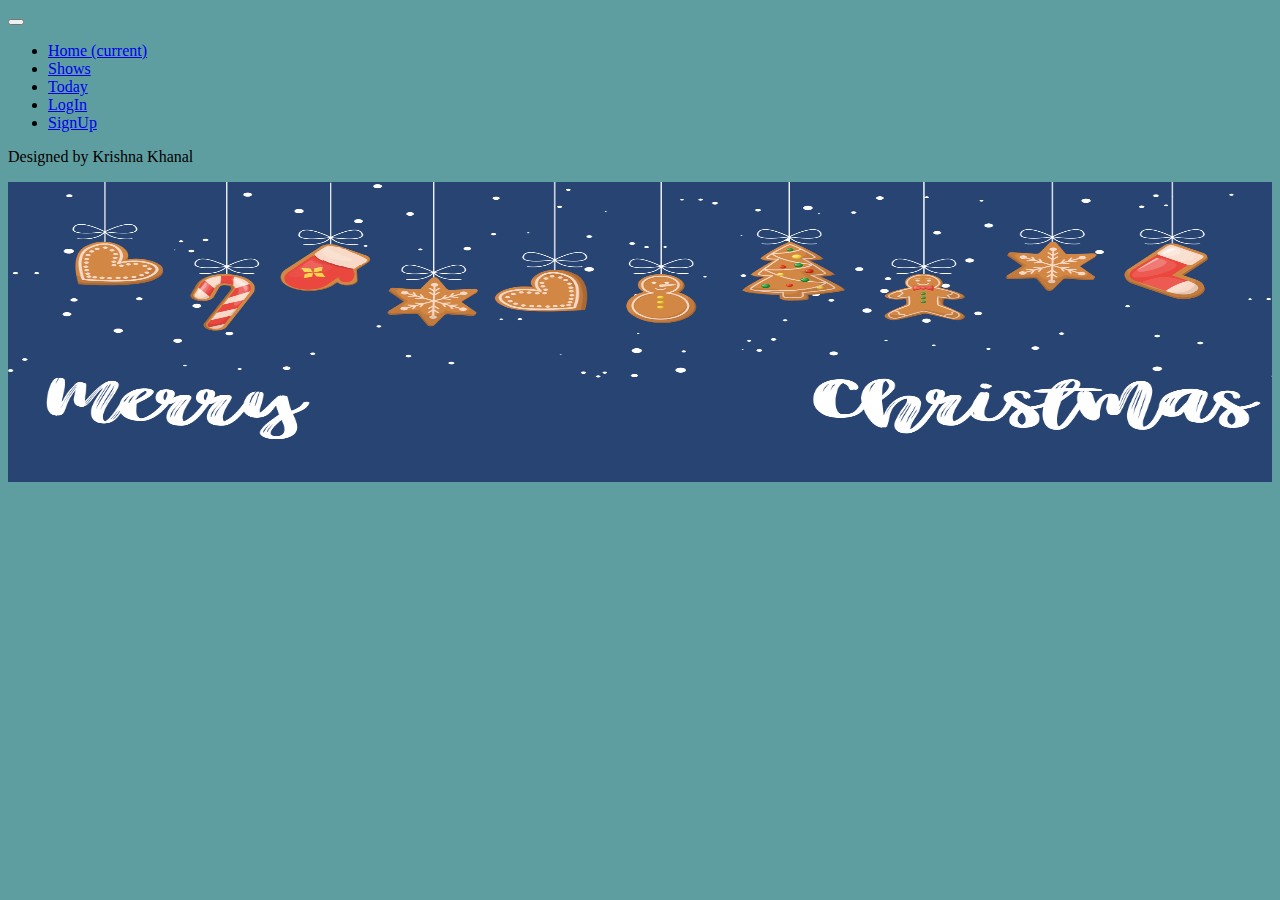
==== pages/home/home.html @ 5b1a835c "first commit" ====
<!DOCTYPE html>
<html lang="en">
	<head>
		<meta charset="UTF-8" />
		<meta http-equiv="X-UA-Compatible" content="IE=edge" />
		<meta name="viewport" content="width=device-width, initial-scale=1.0" />
		<script
			src="https://cdn.jsdelivr.net/npm/bootstrap@5.1.3/dist/js/bootstrap.bundle.min.js"
			integrity="sha384-ka7Sk0Gln4gmtz2MlQnikT1wXgYsOg+OMhuP+IlRH9sENBO0LRn5q+8nbTov4+1p"
			crossorigin="anonymous"
		></script>
		<link
			href="https://cdn.jsdelivr.net/npm/bootstrap@5.1.3/dist/css/bootstrap.min.css"
			rel="stylesheet"
			integrity="sha384-1BmE4kWBq78iYhFldvKuhfTAU6auU8tT94WrHftjDbrCEXSU1oBoqyl2QvZ6jIW3"
			crossorigin="anonymous"
		/>
		<link rel="stylesheet" href="home.css" />
		<title>Home page</title>
	</head>
	<body>
		<div>
			<nav class="navbar navbar-expand-lg navbar-light bg-light">
				<button
					class="navbar-toggler"
					type="button"
					data-toggle="collapse"
					data-target="#navbarNav"
					aria-controls="navbarNav"
					aria-expanded="false"
					aria-label="Toggle navigation"
				>
					<span class="navbar-toggler-icon"></span>
				</button>
				<div class="collapse navbar-collapse" id="navbarNav">
					<ul class="navbar-nav">
						<li class="nav-item active">
							<a class="nav-link" href="#"
								>Home <span class="sr-only">(current)</span></a
							>
						</li>
						<li class="nav-item">
							<a class="nav-link" href="#">Shows</a>
						</li>
						<li class="nav-item">
							<a class="nav-link" href="#">Today</a>
						</li>
						<li class="nav-item">
							<a class="nav-link" href="#">LogIn</a>
						</li>
						<li class="nav-item">
							<a class="nav-link" href="#">SignUp</a>
						</li>
					</ul>
				</div>
			</nav>
		</div>
		<div class=".header-logo-desc">
			<p>Designed by Krishna Khanal</p>
		</div>
		<div id="slider">
			<figure>
				<img src="/picture/merry.png" alt="movie1" srcset="" />
				<img src="/picture/merry.png" alt="movie3" srcset="" />
				<img src="/picture/kodak.png" alt="movie5" srcset="" />
			</figure>
		</div>
	</body>
</html>
---- pages/home/home.css ----
body {
	background-color: cadetblue;
}

img {
	height: 300px;
	width: 100%;
}
.mainDiv {
	width: 100%;
}
#slider {
	overflow: hidden;
	background-image: url("/picture/merry.png");
}
#slider figure {
	position: relative;
	width: 500%;
	margin: 0;
	left: 0;
	animation: 25s slider infinite;
}
#slider figure img {
	width: 20%;
	float: left;
}
@keyframes slider {
	0% {
		left: 0;
	}
	20% {
		left: 0;
	}
	25% {
		left: -100%;
	}
	45% {
		left: -100%;
	}
	50% {
		left: -200%;
	}
	70% {
		left: -200%;
	}
	75% {
		left: -300%;
	}
	95% {
		left: -300%;
	}
	100% {
		left: -300%;
	}
}
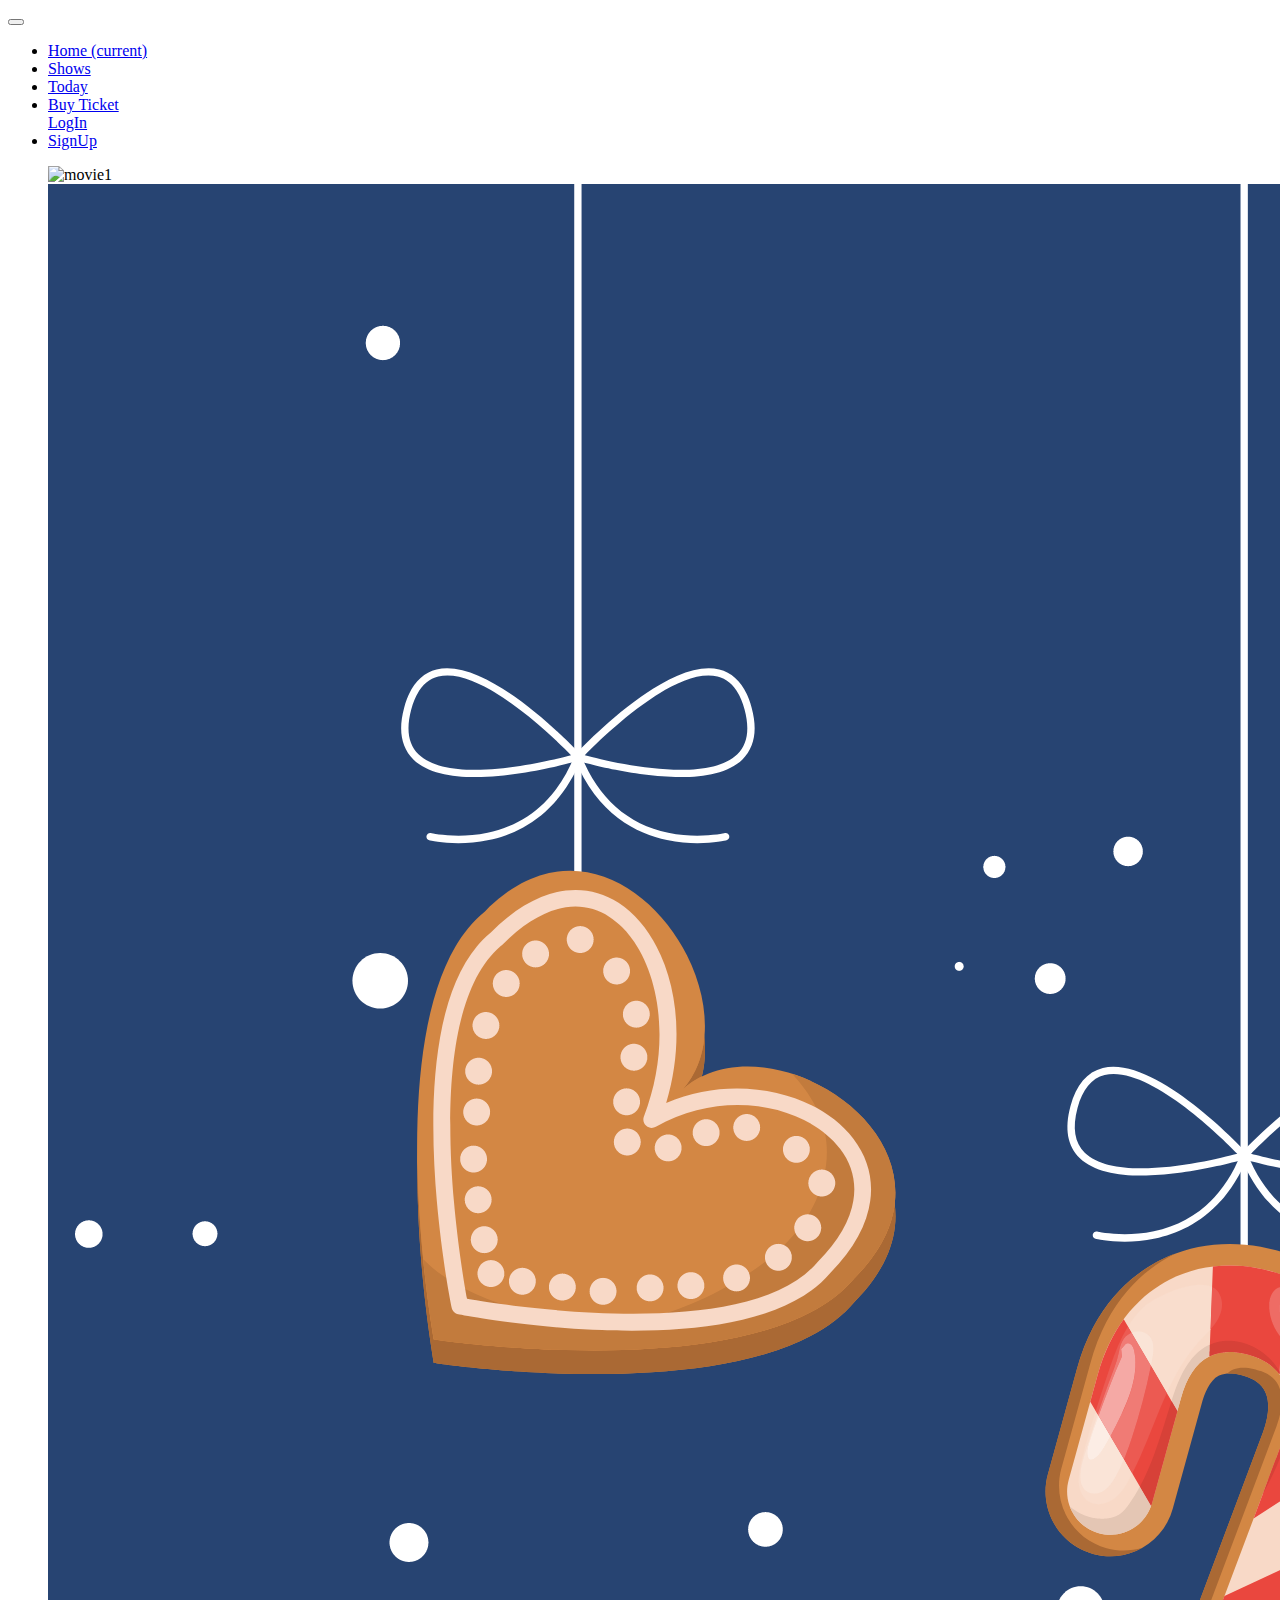
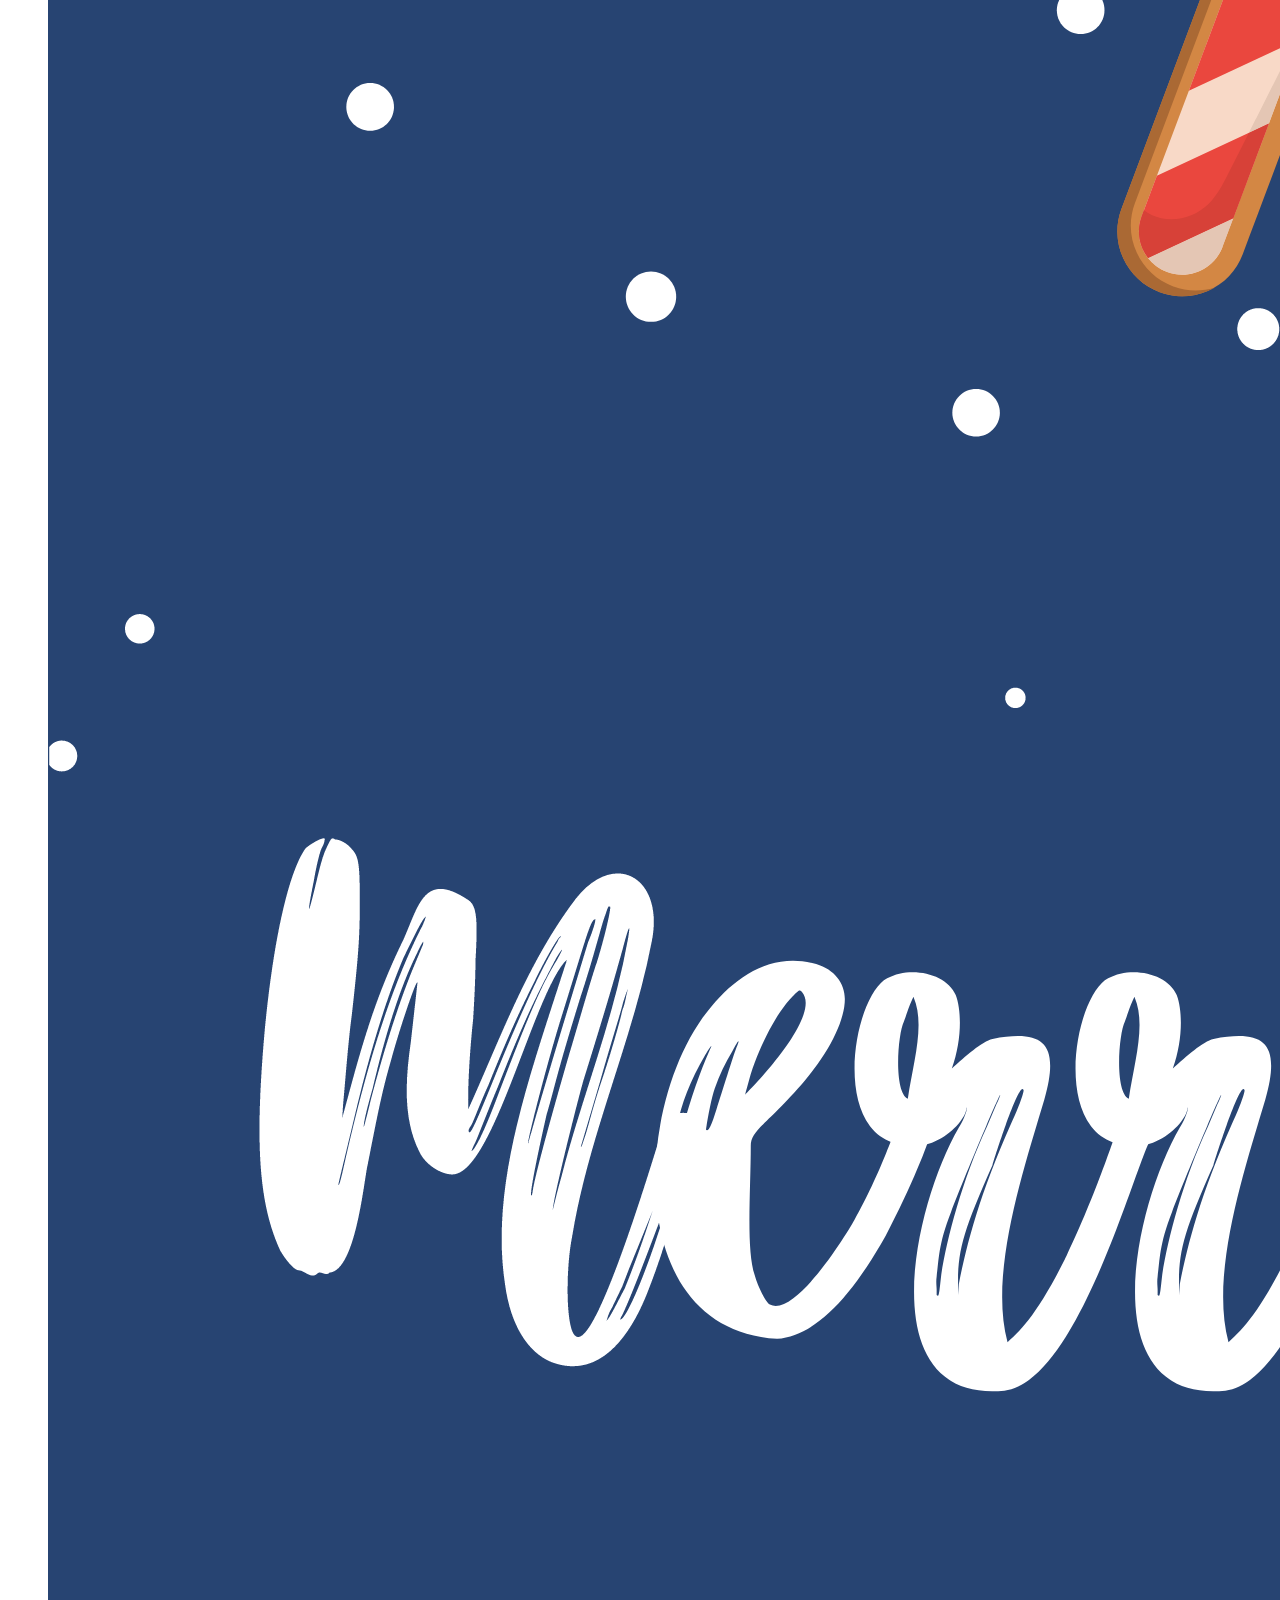
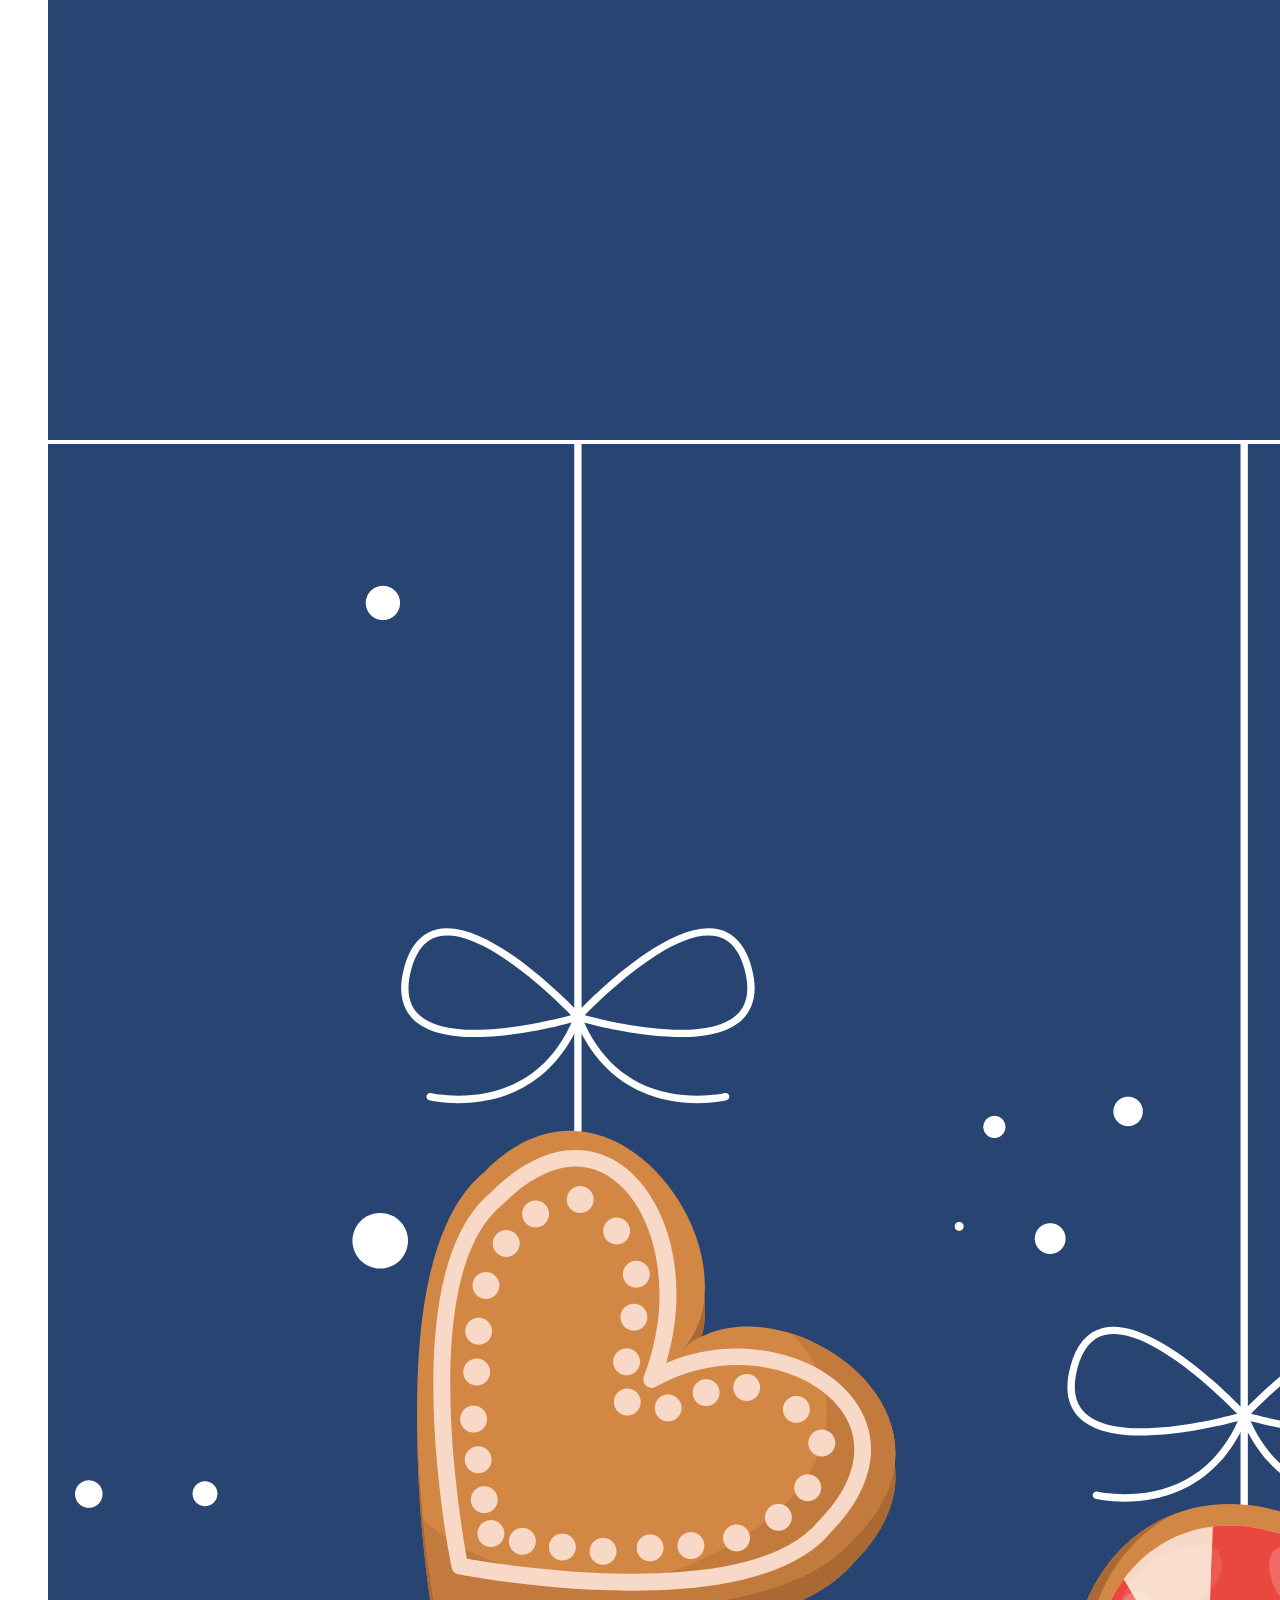
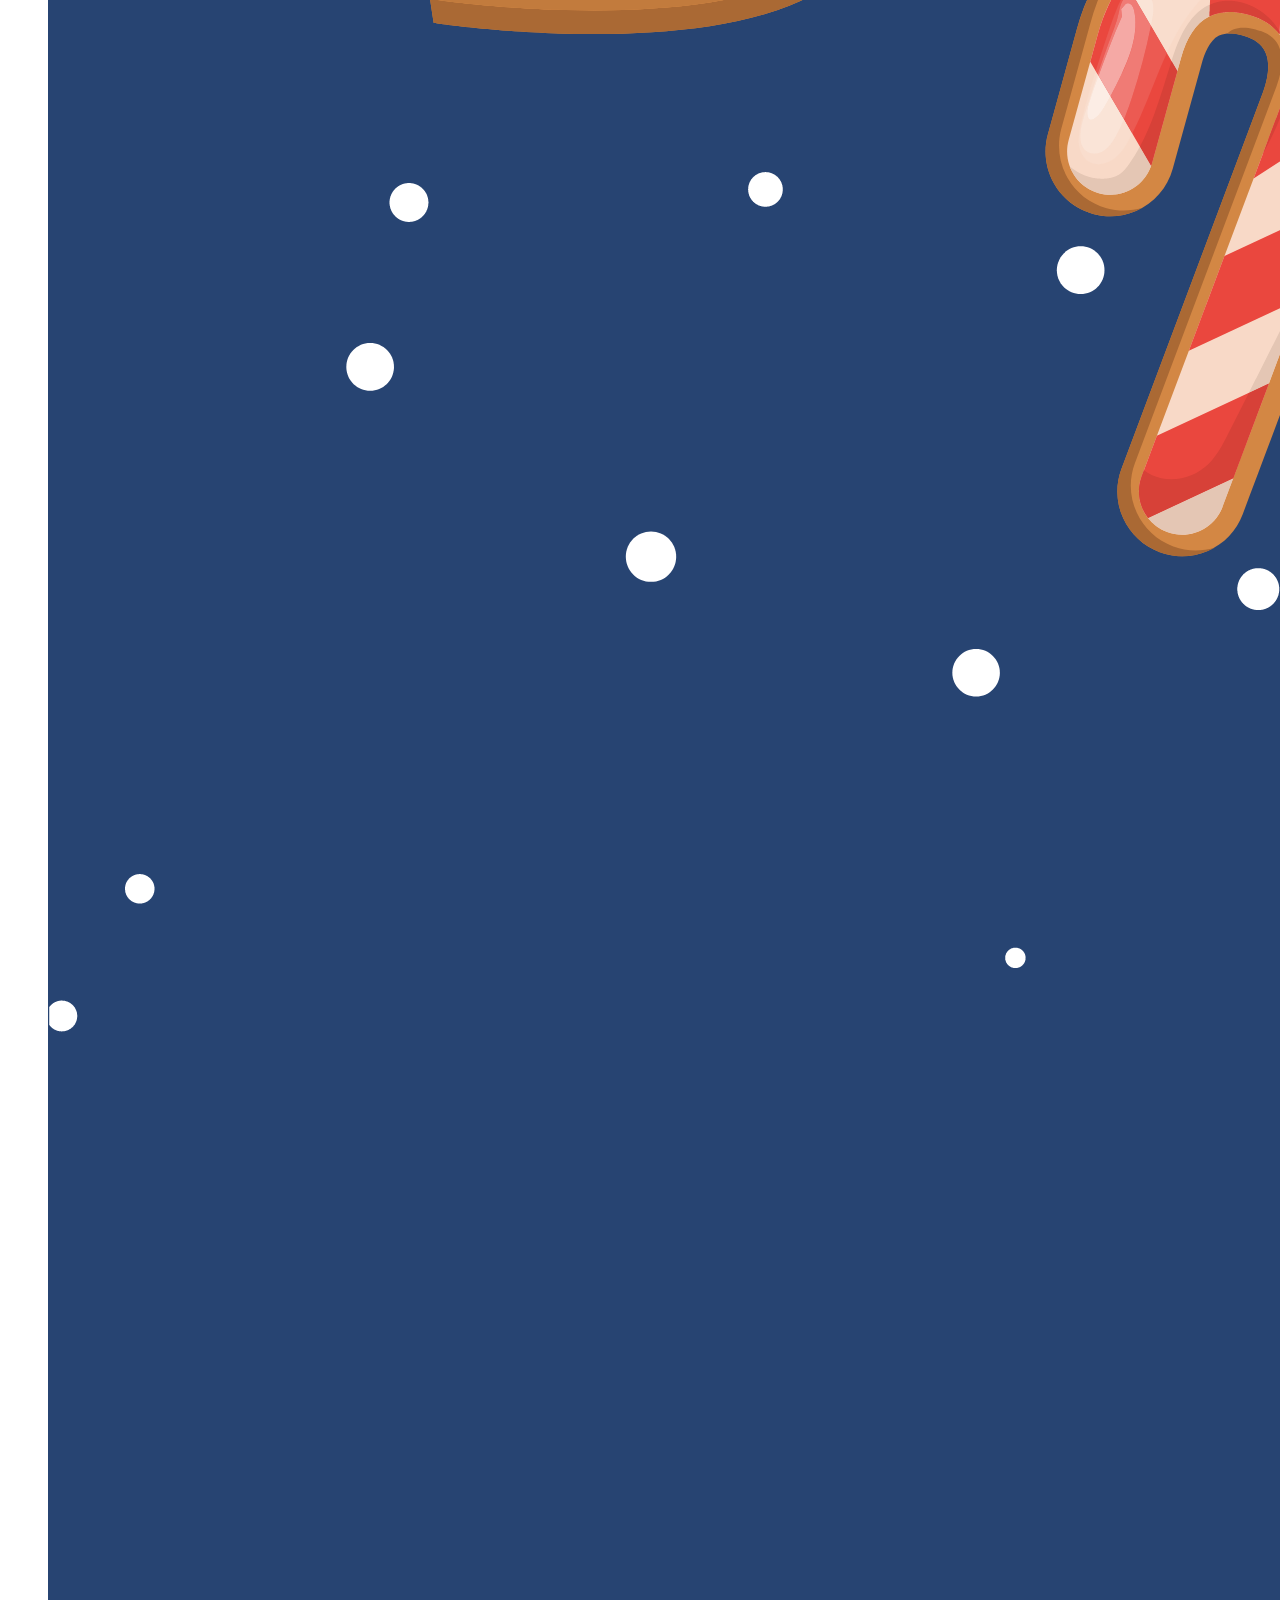
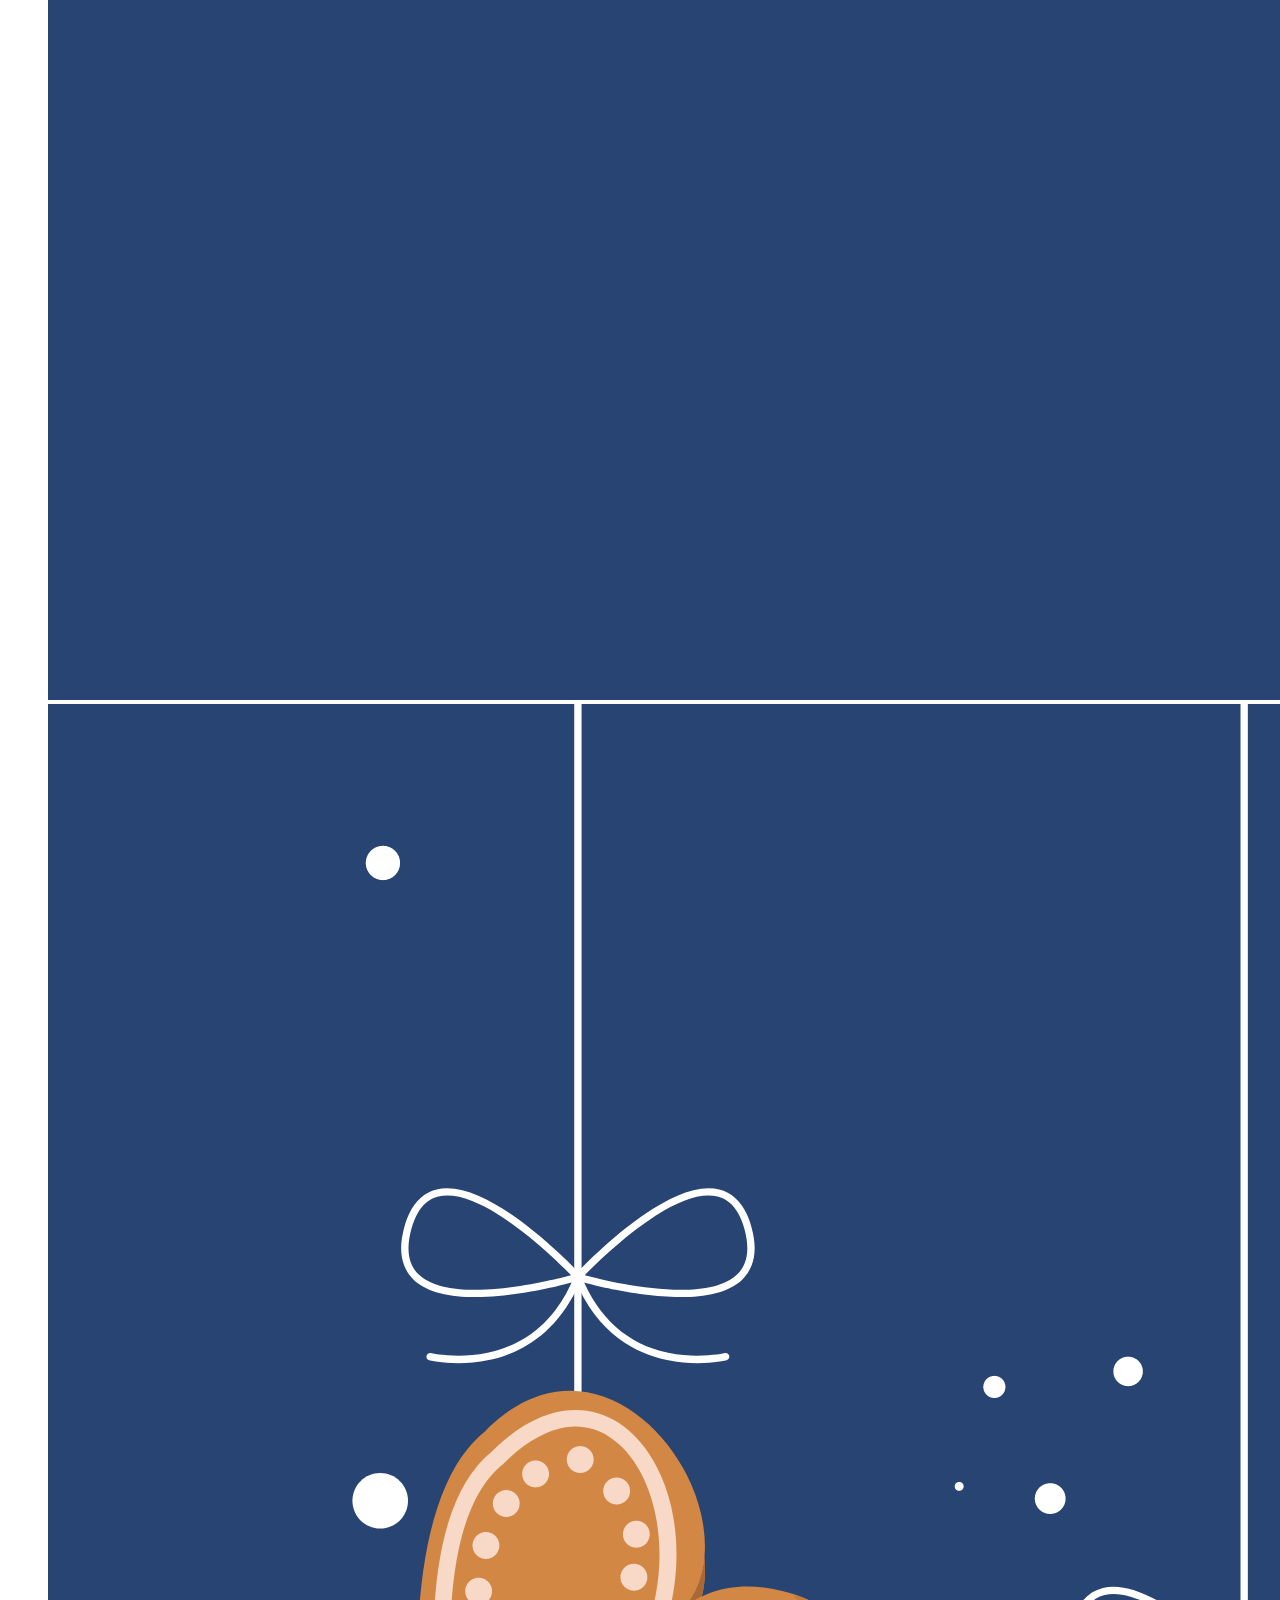
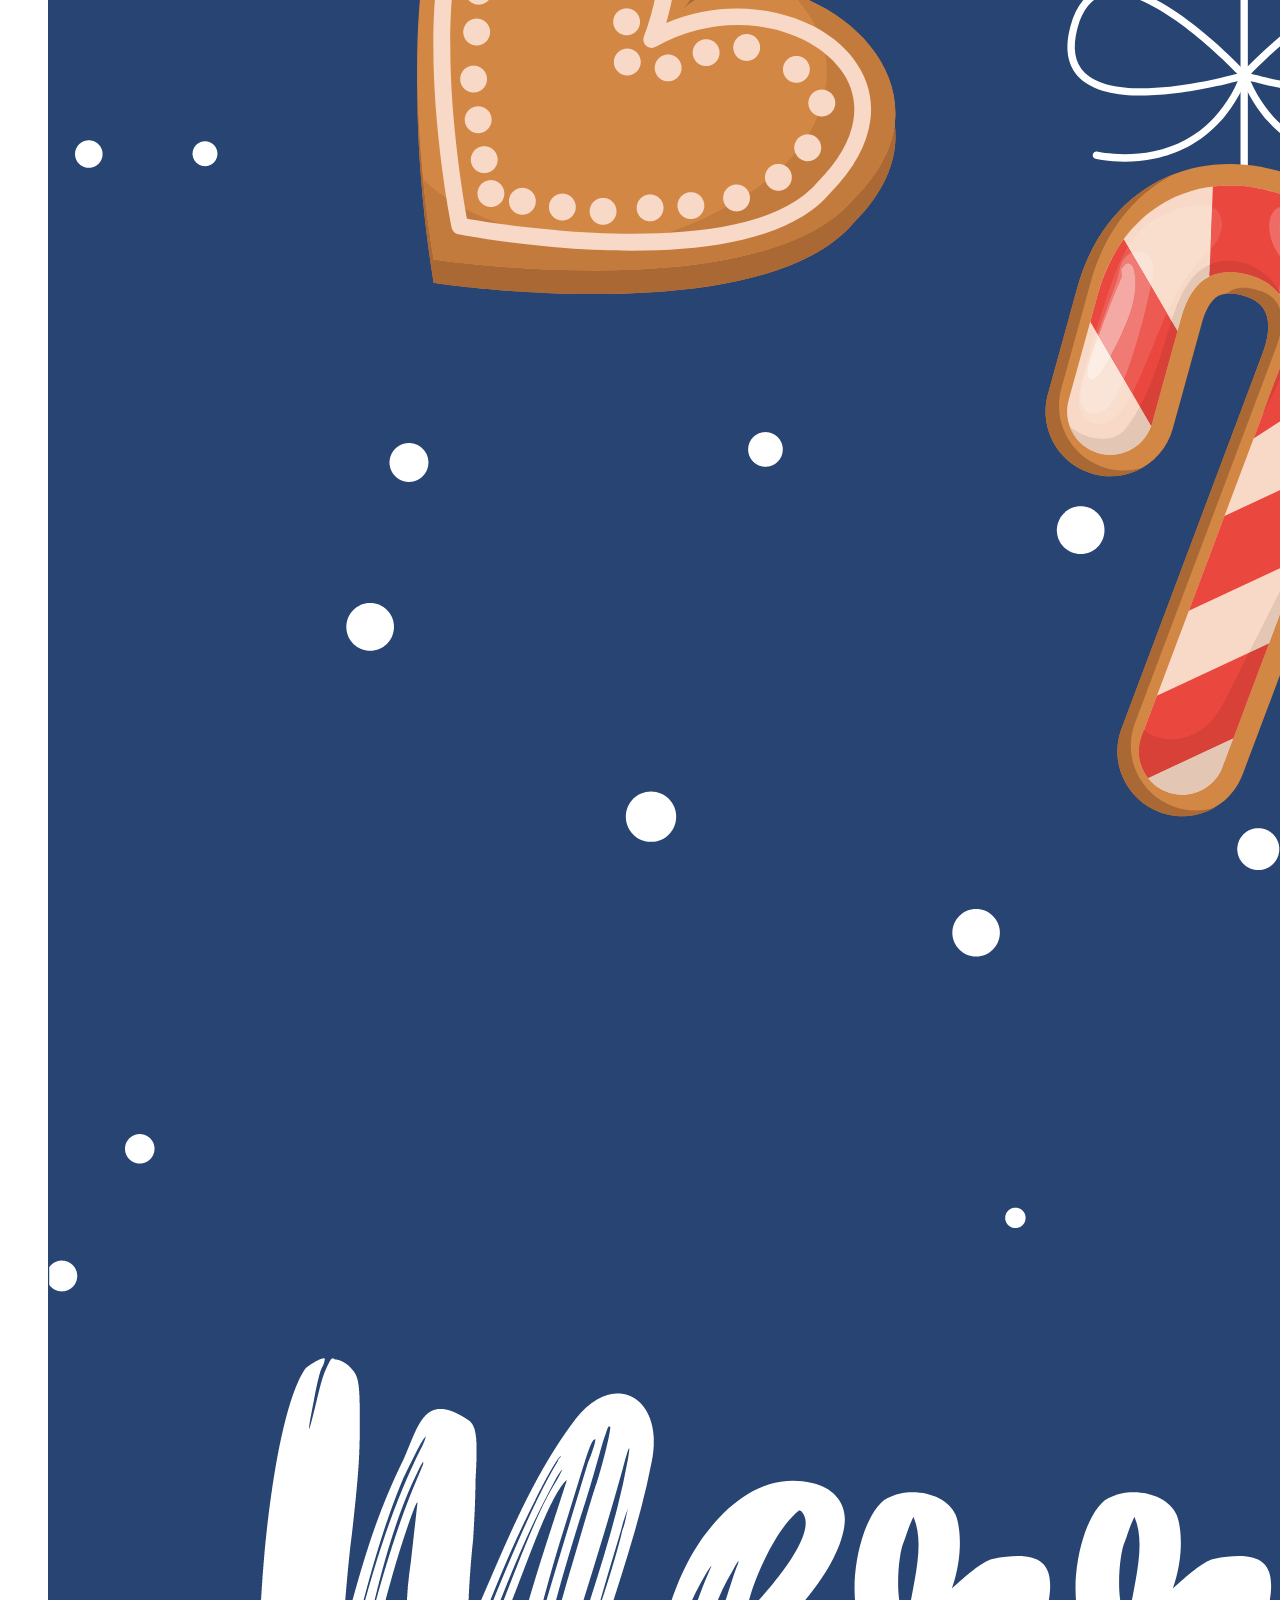
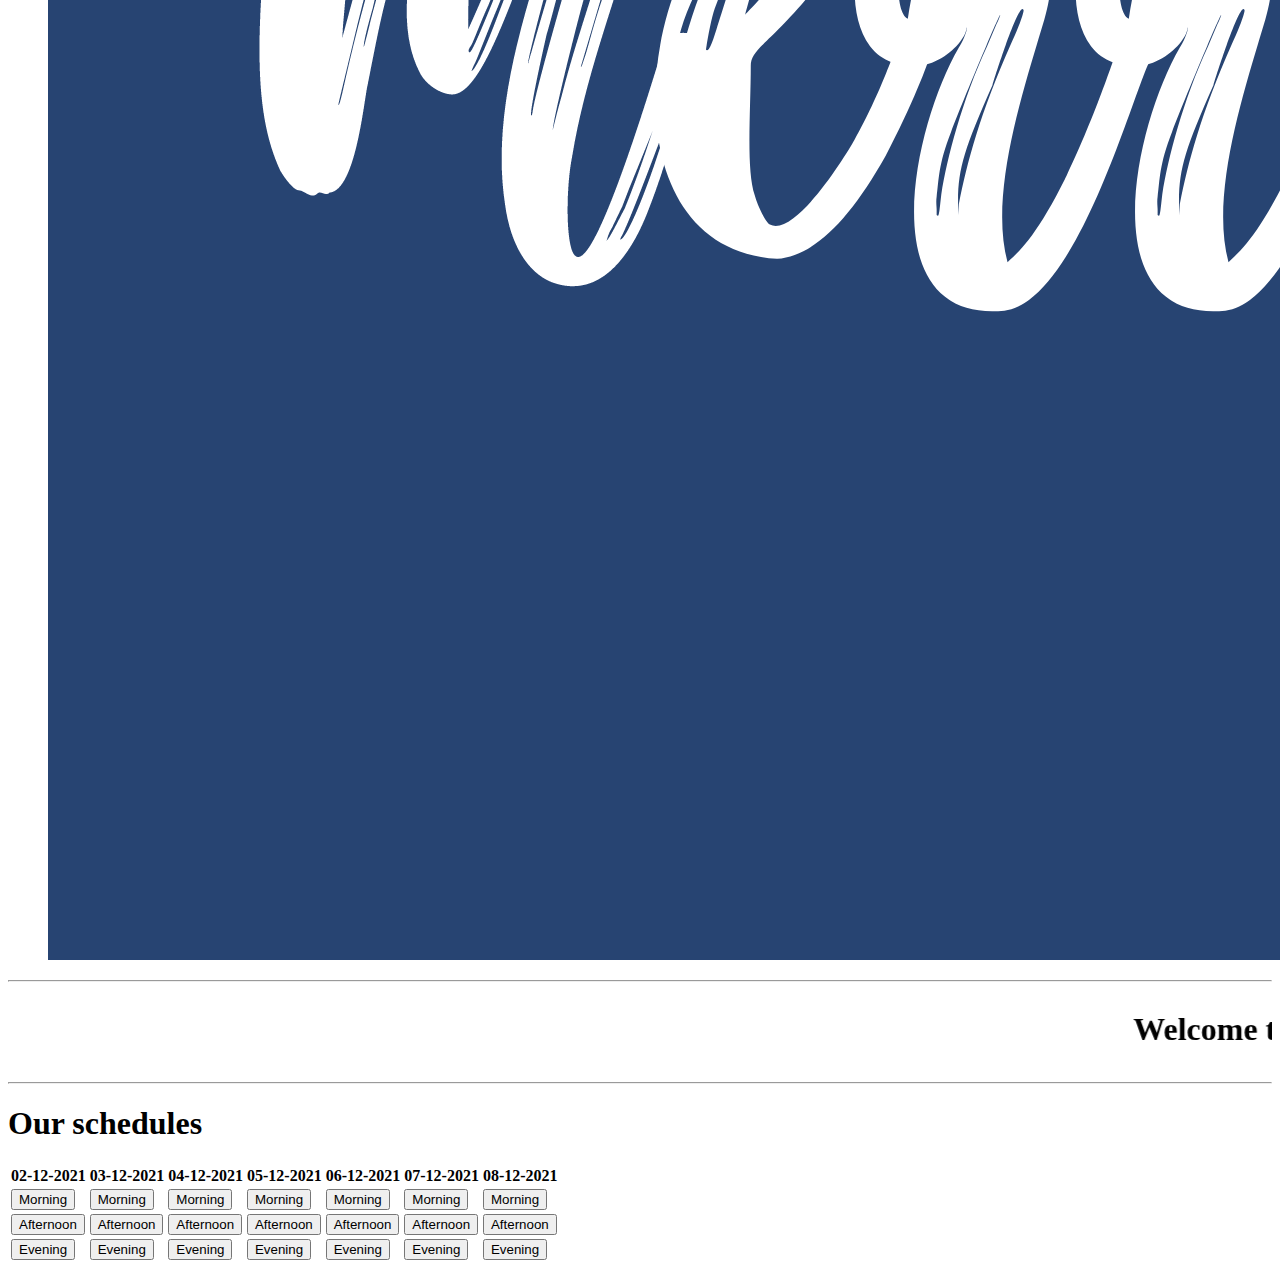
==== commit ccad2bea: "commit after fixing the issues on navigo routing." ====
--- a/pages/home/home.html
+++ b/pages/home/home.html
@@ -1,24 +1,5 @@
 <!DOCTYPE html>
-<html lang="en">
-	<head>
-		<meta charset="UTF-8" />
-		<meta http-equiv="X-UA-Compatible" content="IE=edge" />
-		<meta name="viewport" content="width=device-width, initial-scale=1.0" />
-		<script
-			src="https://cdn.jsdelivr.net/npm/bootstrap@5.1.3/dist/js/bootstrap.bundle.min.js"
-			integrity="sha384-ka7Sk0Gln4gmtz2MlQnikT1wXgYsOg+OMhuP+IlRH9sENBO0LRn5q+8nbTov4+1p"
-			crossorigin="anonymous"
-		></script>
-		<link
-			href="https://cdn.jsdelivr.net/npm/bootstrap@5.1.3/dist/css/bootstrap.min.css"
-			rel="stylesheet"
-			integrity="sha384-1BmE4kWBq78iYhFldvKuhfTAU6auU8tT94WrHftjDbrCEXSU1oBoqyl2QvZ6jIW3"
-			crossorigin="anonymous"
-		/>
-		<link rel="stylesheet" href="home.css" />
-		<title>Home page</title>
-	</head>
-	<body>
+
 		<div>
 			<nav class="navbar navbar-expand-lg navbar-light bg-light">
 				<button
@@ -35,7 +16,7 @@
 				<div class="collapse navbar-collapse" id="navbarNav">
 					<ul class="navbar-nav">
 						<li class="nav-item active">
-							<a class="nav-link" href="#"
+							<a class="nav-link" href="/" data-navigo
 								>Home <span class="sr-only">(current)</span></a
 							>
 						</li>
@@ -46,24 +27,92 @@
 							<a class="nav-link" href="#">Today</a>
 						</li>
 						<li class="nav-item">
-							<a class="nav-link" href="#">LogIn</a>
+							<a class="nav-link" href="#">Buy Ticket</a>
+						</li
+						<li class="nav-item">
+							<a class="nav-link" href="/login" data-navigo>LogIn</a>
 						</li>
 						<li class="nav-item">
-							<a class="nav-link" href="#">SignUp</a>
+							<a class="nav-link" href="#" data-navigo>SignUp</a>
 						</li>
 					</ul>
 				</div>
 			</nav>
 		</div>
-		<div class=".header-logo-desc">
-			<p>Designed by Krishna Khanal</p>
-		</div>
+		<div class=".header-logo-desc"></div>
 		<div id="slider">
 			<figure>
-				<img src="/picture/merry.png" alt="movie1" srcset="" />
+				<img src="/picture/baby1.png" alt="movie1" srcset="" />
 				<img src="/picture/merry.png" alt="movie3" srcset="" />
 				<img src="/picture/kodak.png" alt="movie5" srcset="" />
+				<img src="/picture/merry.png" alt="movie5" srcset="" />
+
 			</figure>
 		</div>
-	</body>
-</html>
+		<hr>
+		<marquee><h1>Welcome to Cinemaxx</h1></marquee>
+		<hr>
+
+
+<div class="container">
+	<div class="row">
+		<div id="div1">
+			<div class="col-sm">
+				<div class="card" >
+					<div class="card-title">
+						<h1>Our schedules</h1>
+					<div class="card-body">
+						<div class="timeslots">
+							<table>
+								<tr>
+									<th>02-12-2021</th>
+									<th>03-12-2021</th>
+									<th>04-12-2021</th>
+									<th>05-12-2021</th>
+									<th>06-12-2021</th>
+									<th>07-12-2021</th>
+									<th>08-12-2021</th>
+									
+						
+								</tr>
+								<tr>
+									<td><button>Morning</button></td>
+									<td><button>Morning</button></td>
+									<td><button>Morning</button></td>
+									<td><button>Morning</button></td>
+									<td><button>Morning</button></td>
+									<td><button>Morning</button></td>
+									<td><button>Morning</button></td>
+									
+								</tr>
+								<tr>
+									<td><button>Afternoon</button></td>
+									<td><button>Afternoon</button></td>
+									<td><button>Afternoon</button></td>
+									<td><button>Afternoon</button></td>
+									<td><button>Afternoon</button></td>
+									<td><button>Afternoon</button></td>
+									<td><button>Afternoon</button></td>
+									
+								</tr>
+								<tr>
+									<td><button>Evening</button></td>
+									<td><button>Evening</button></td>
+									<td><button>Evening</button></td>
+									<td><button>Evening</button></td>
+									<td><button>Evening</button></td>
+									<td><button>Evening</button></td>
+									<td><button>Evening</button></td>
+									
+								</tr>
+							</table>
+						</div>
+					</div>
+				</div>
+			</div>
+			</div>
+		</div>
+	</div>
+</div>
+
+
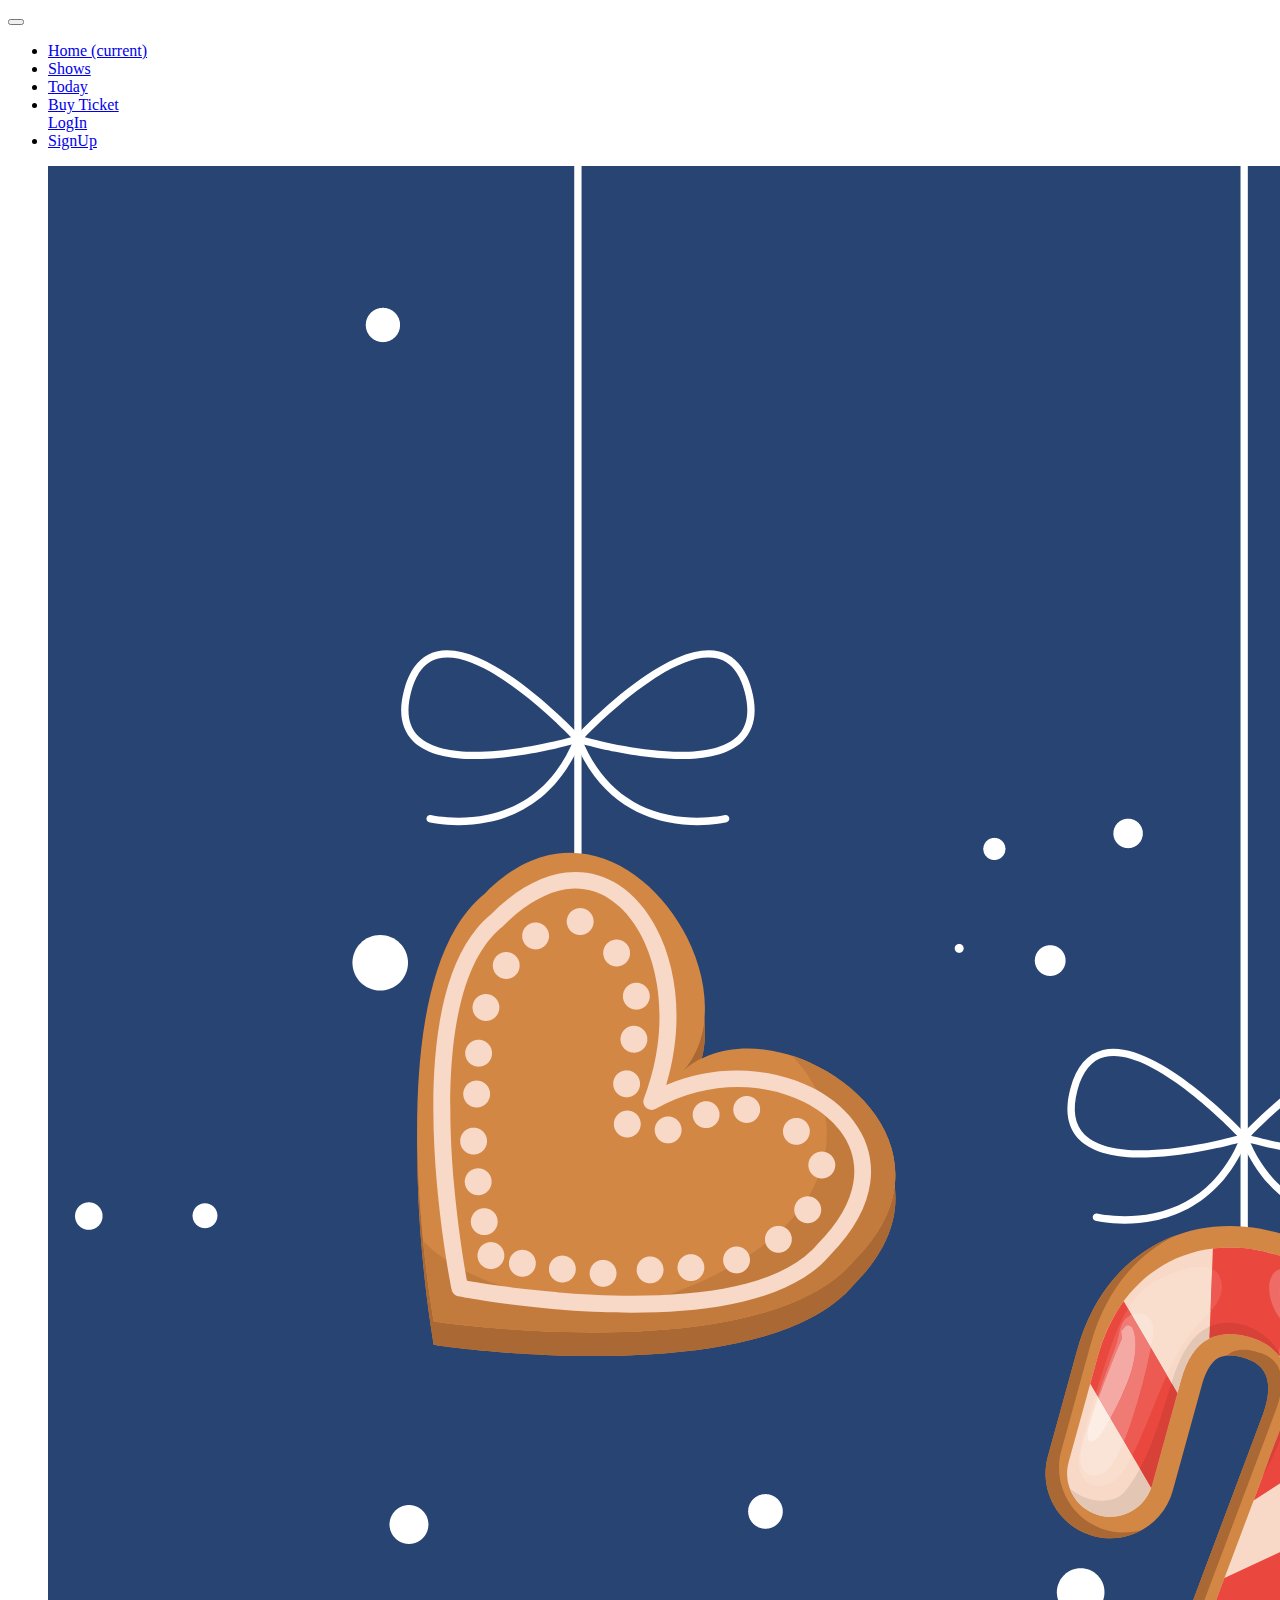
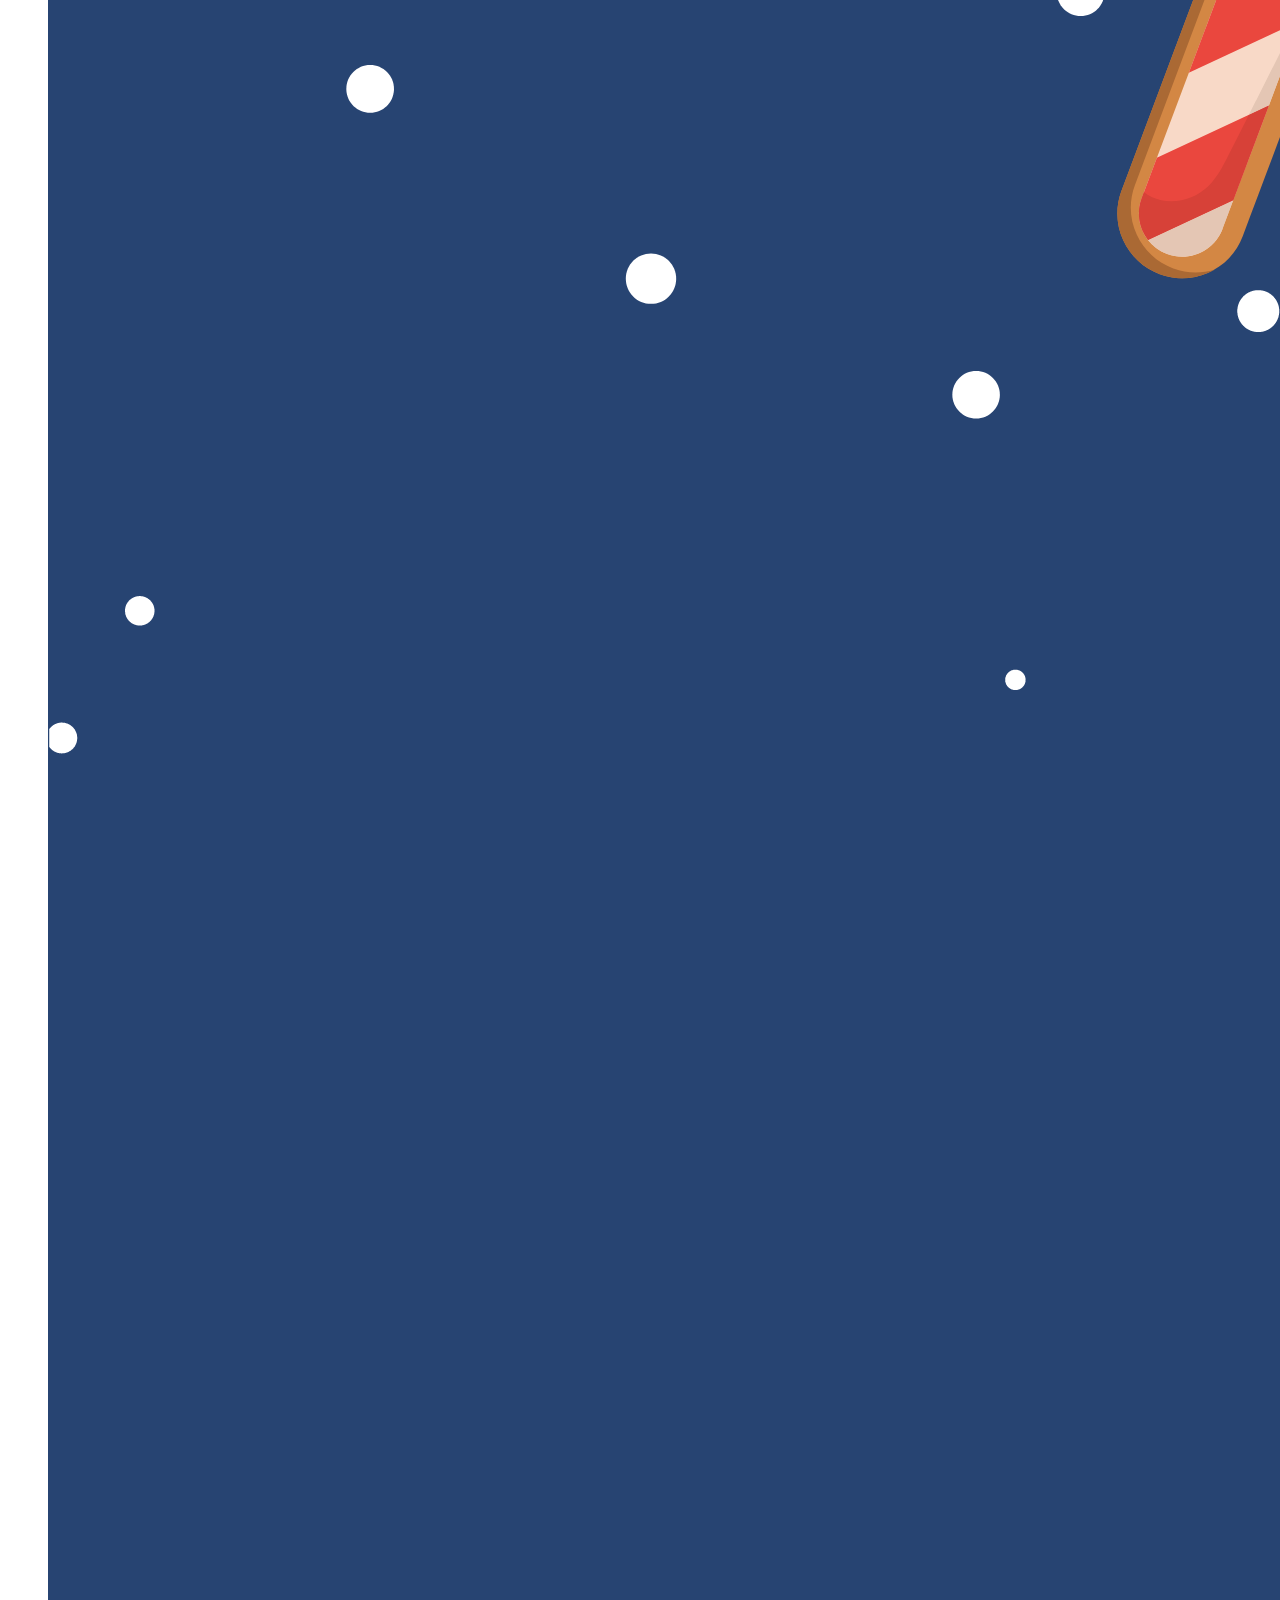
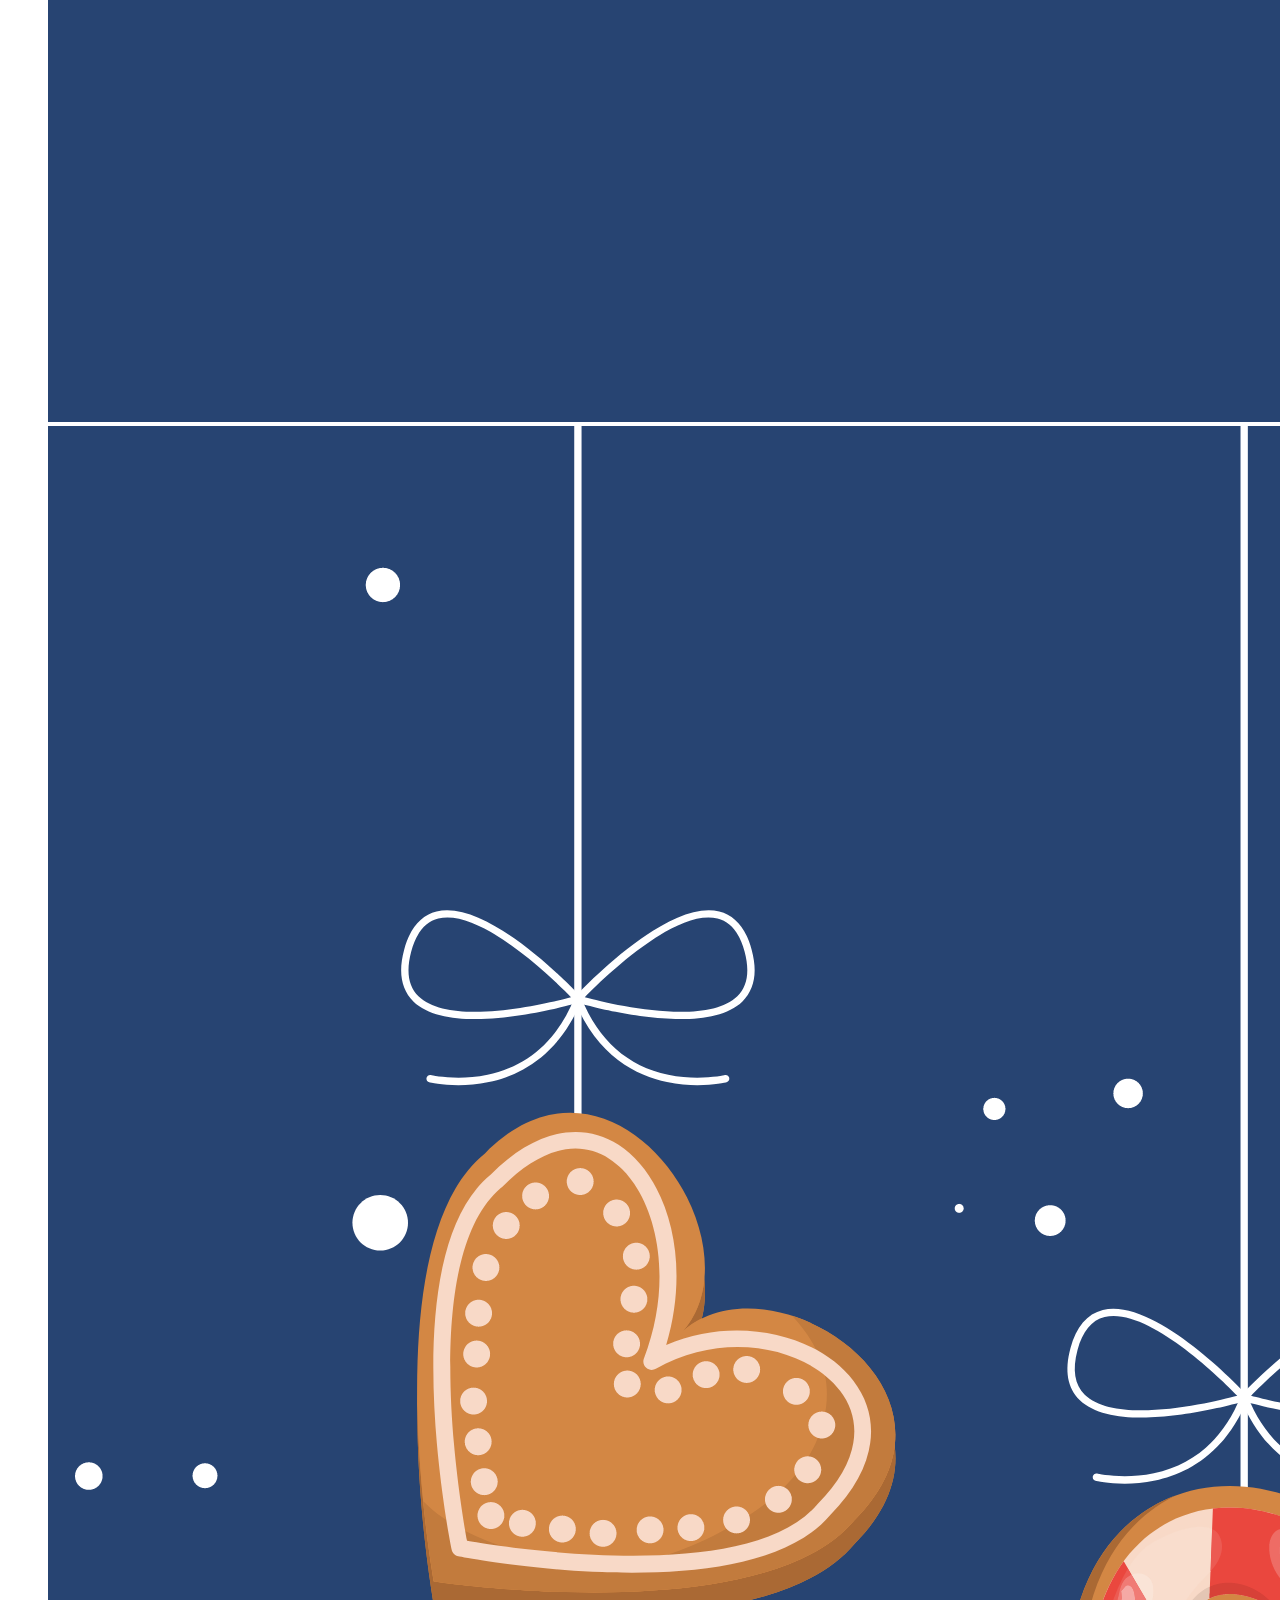
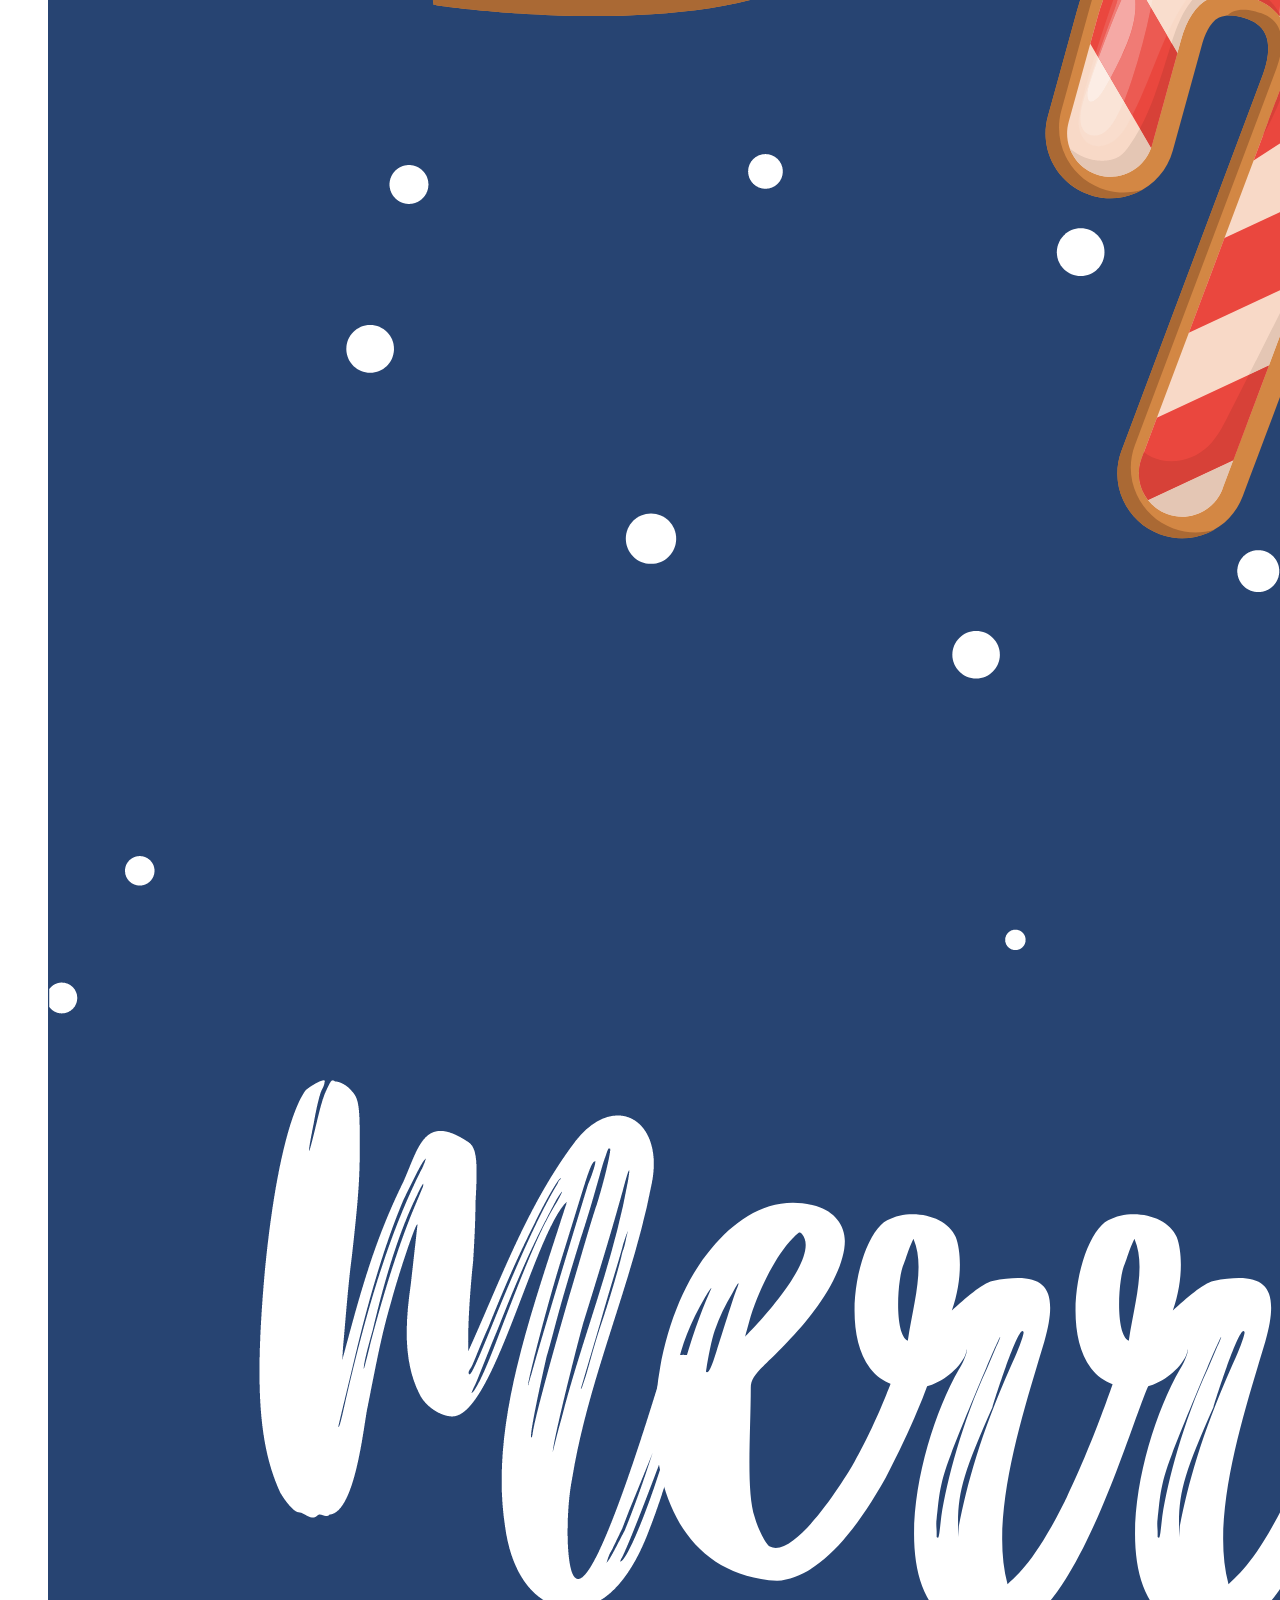
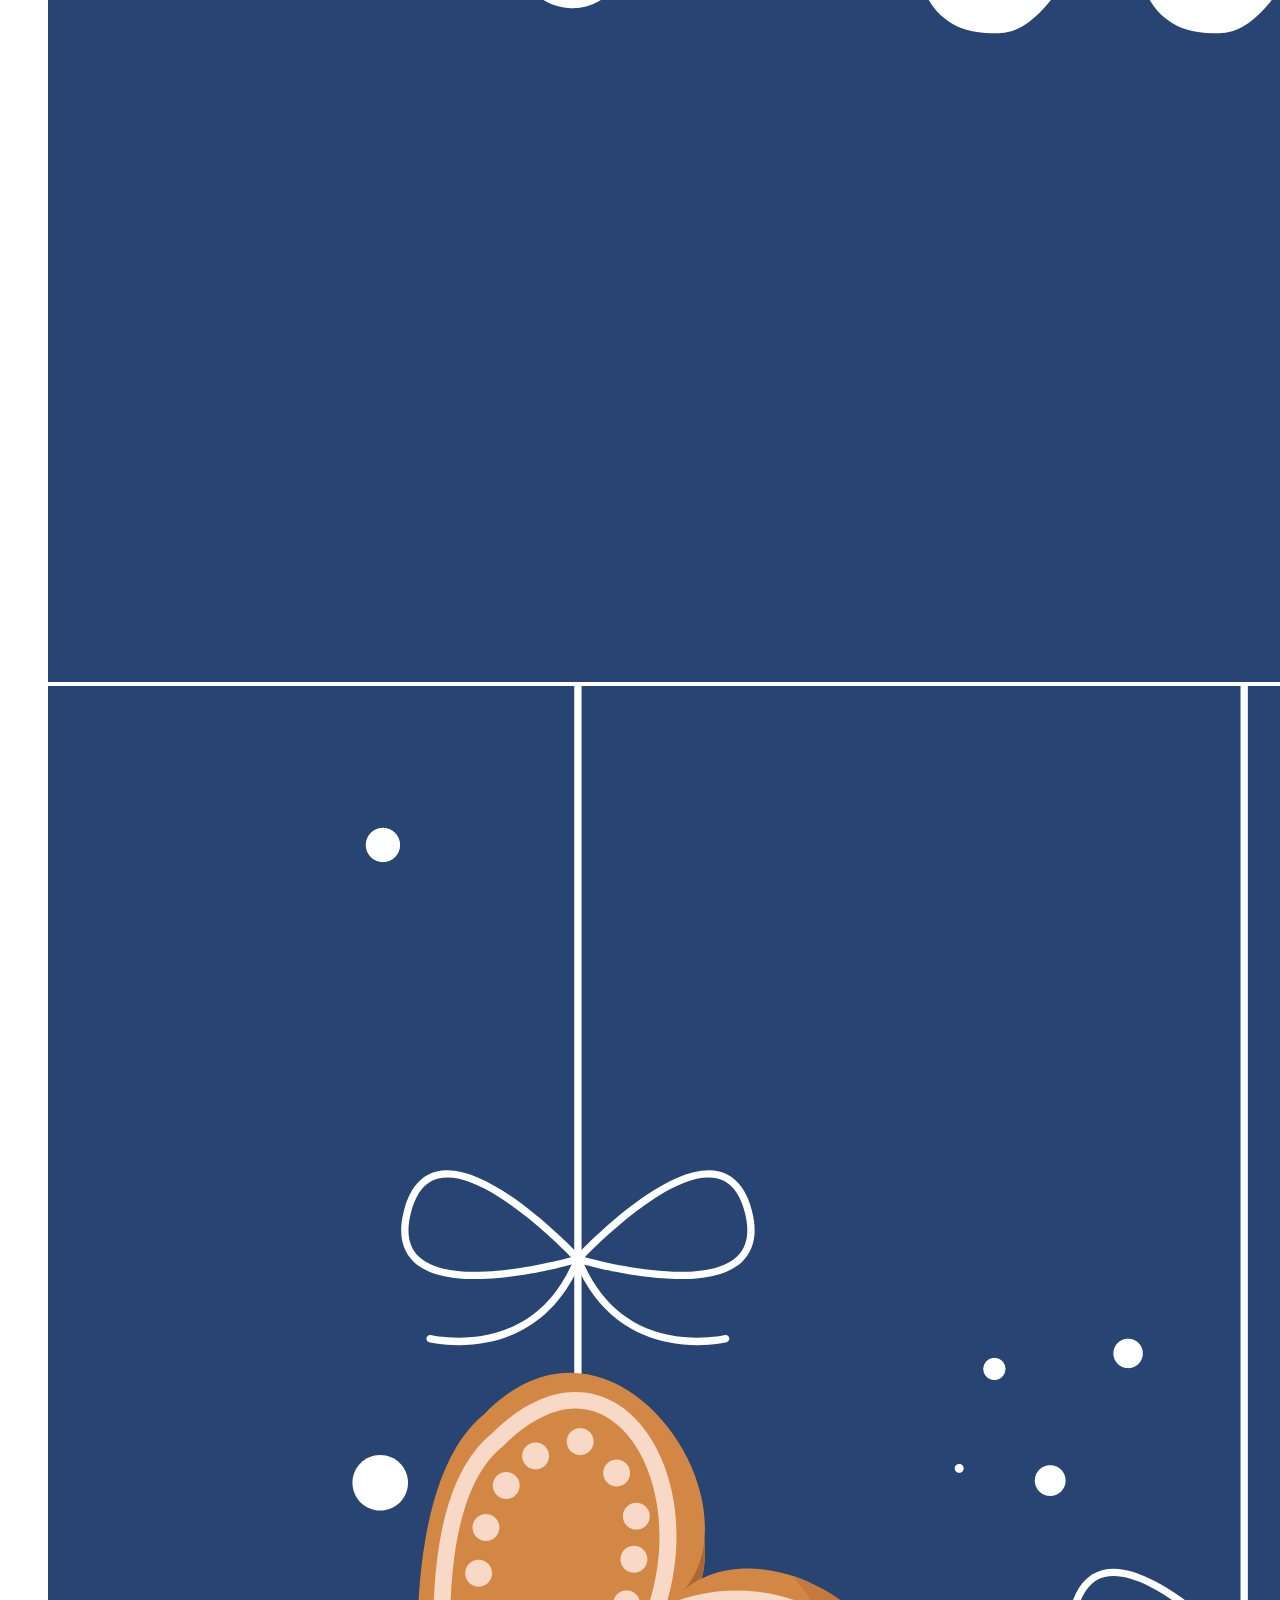
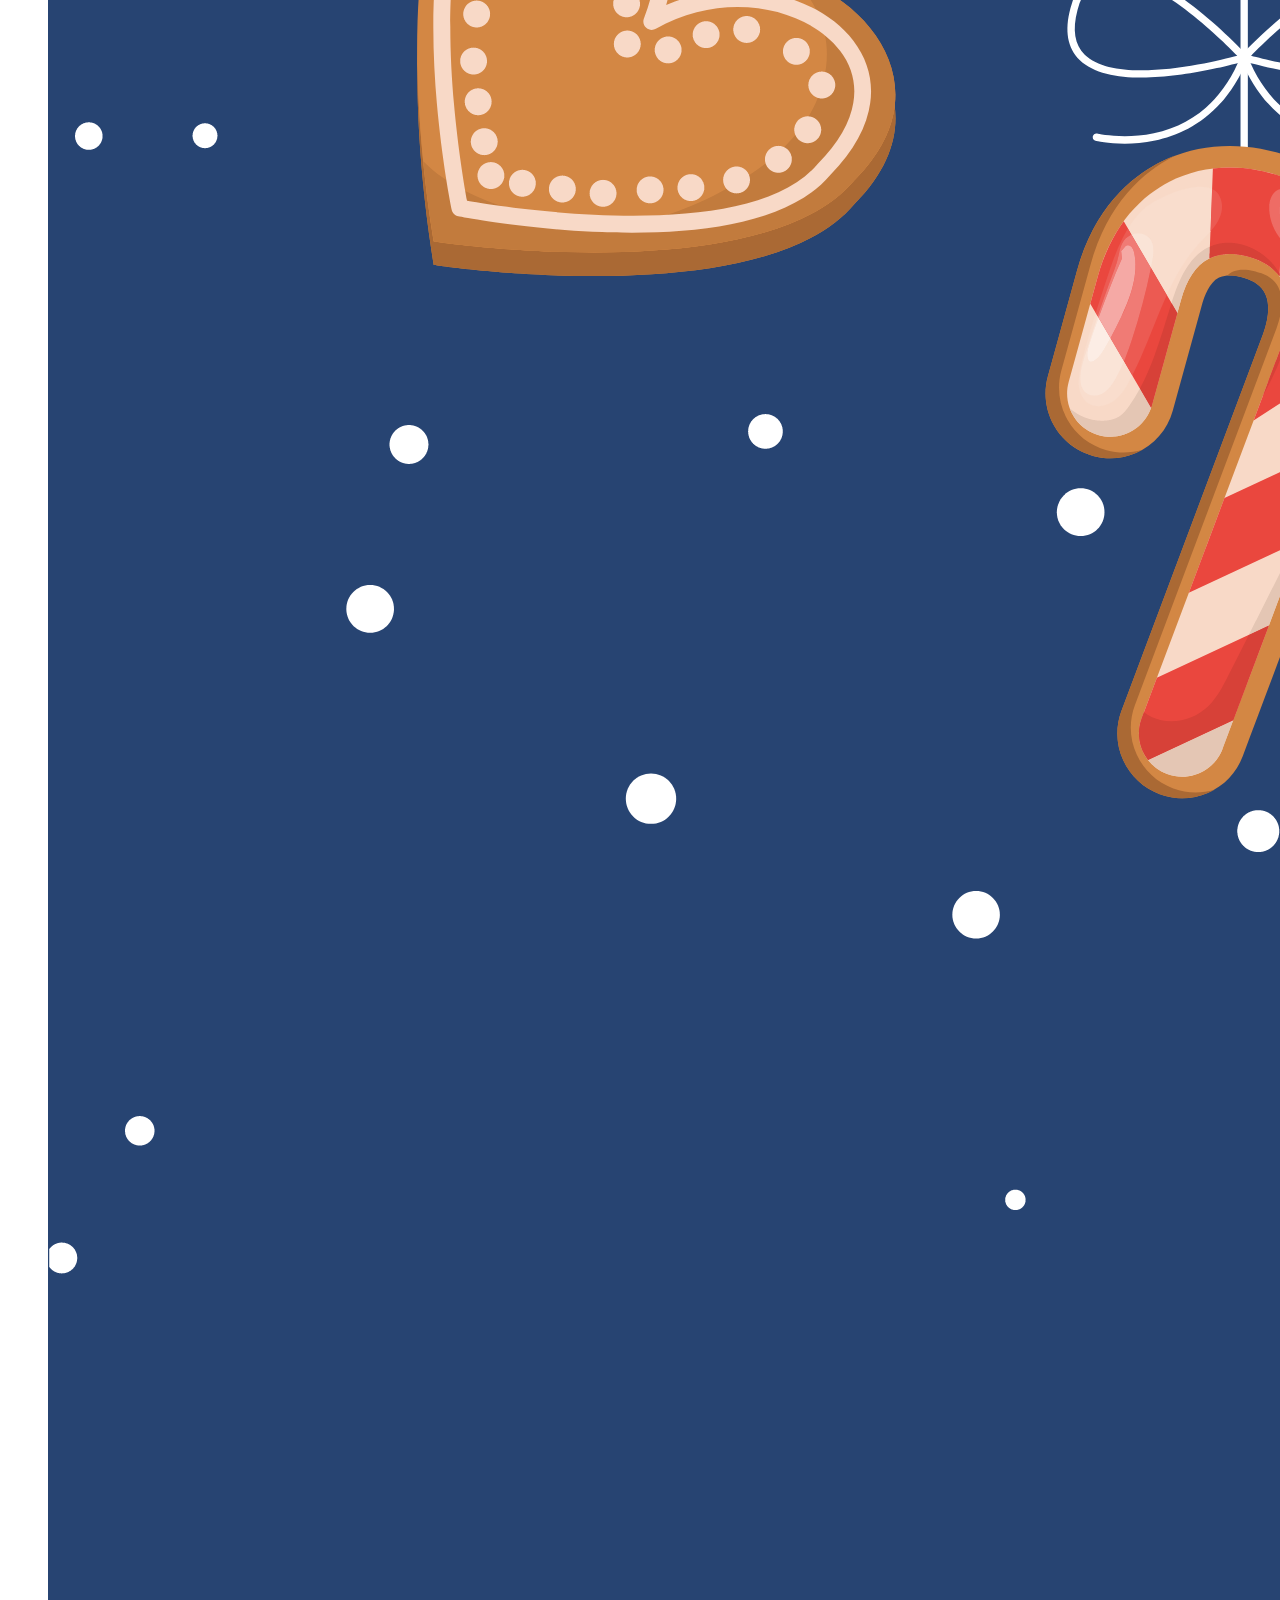
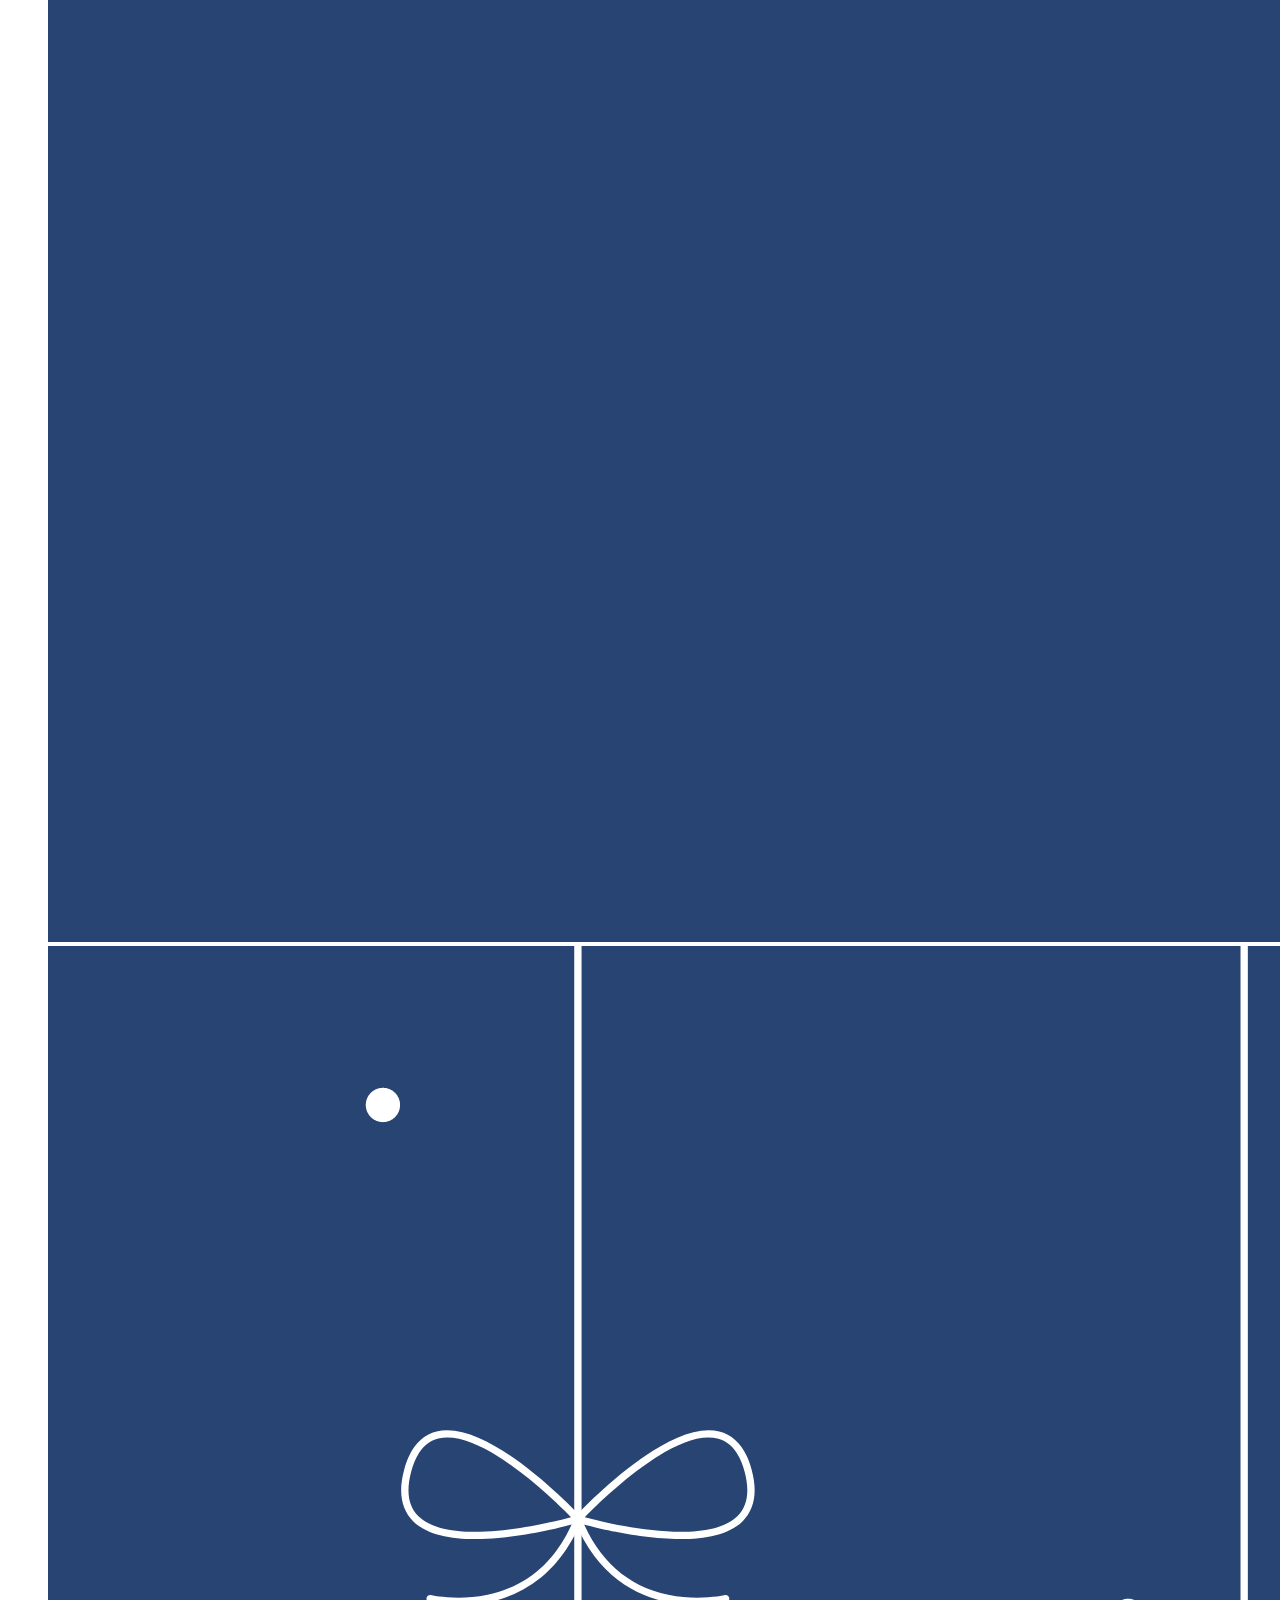
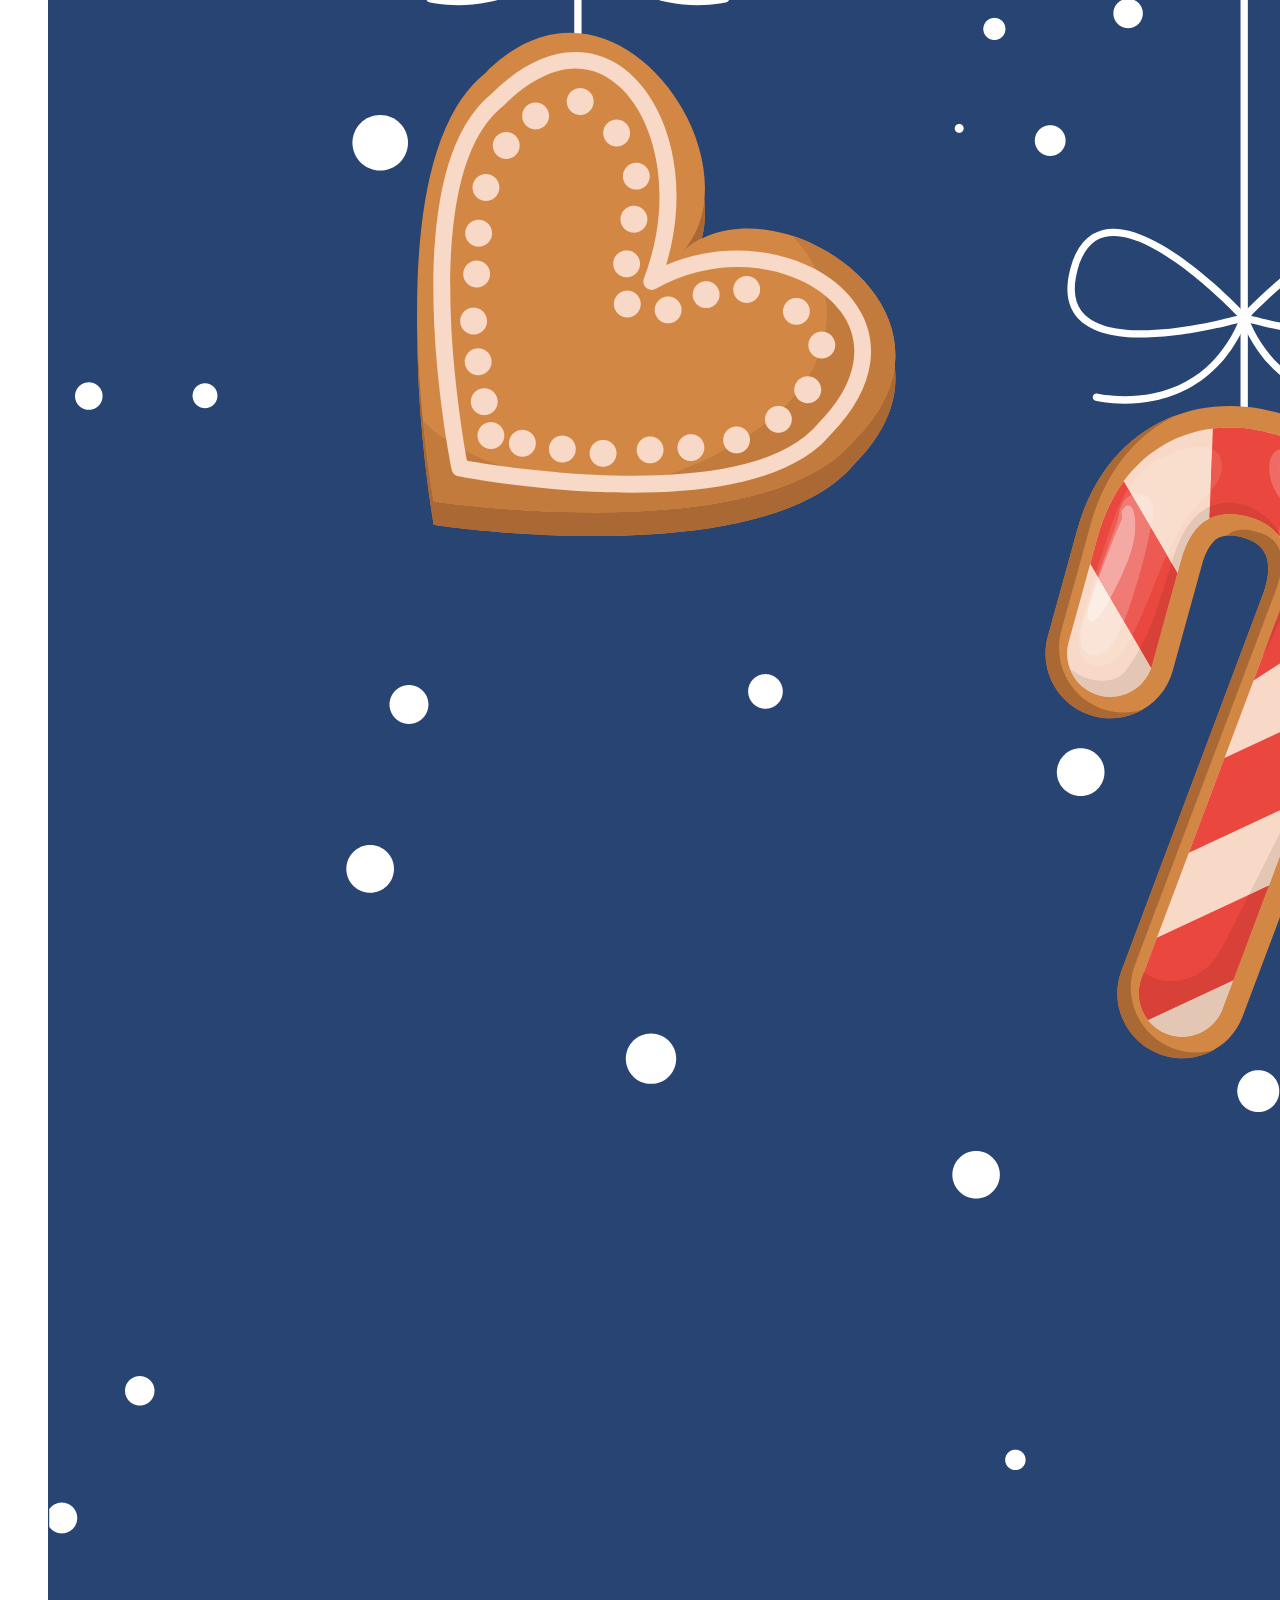
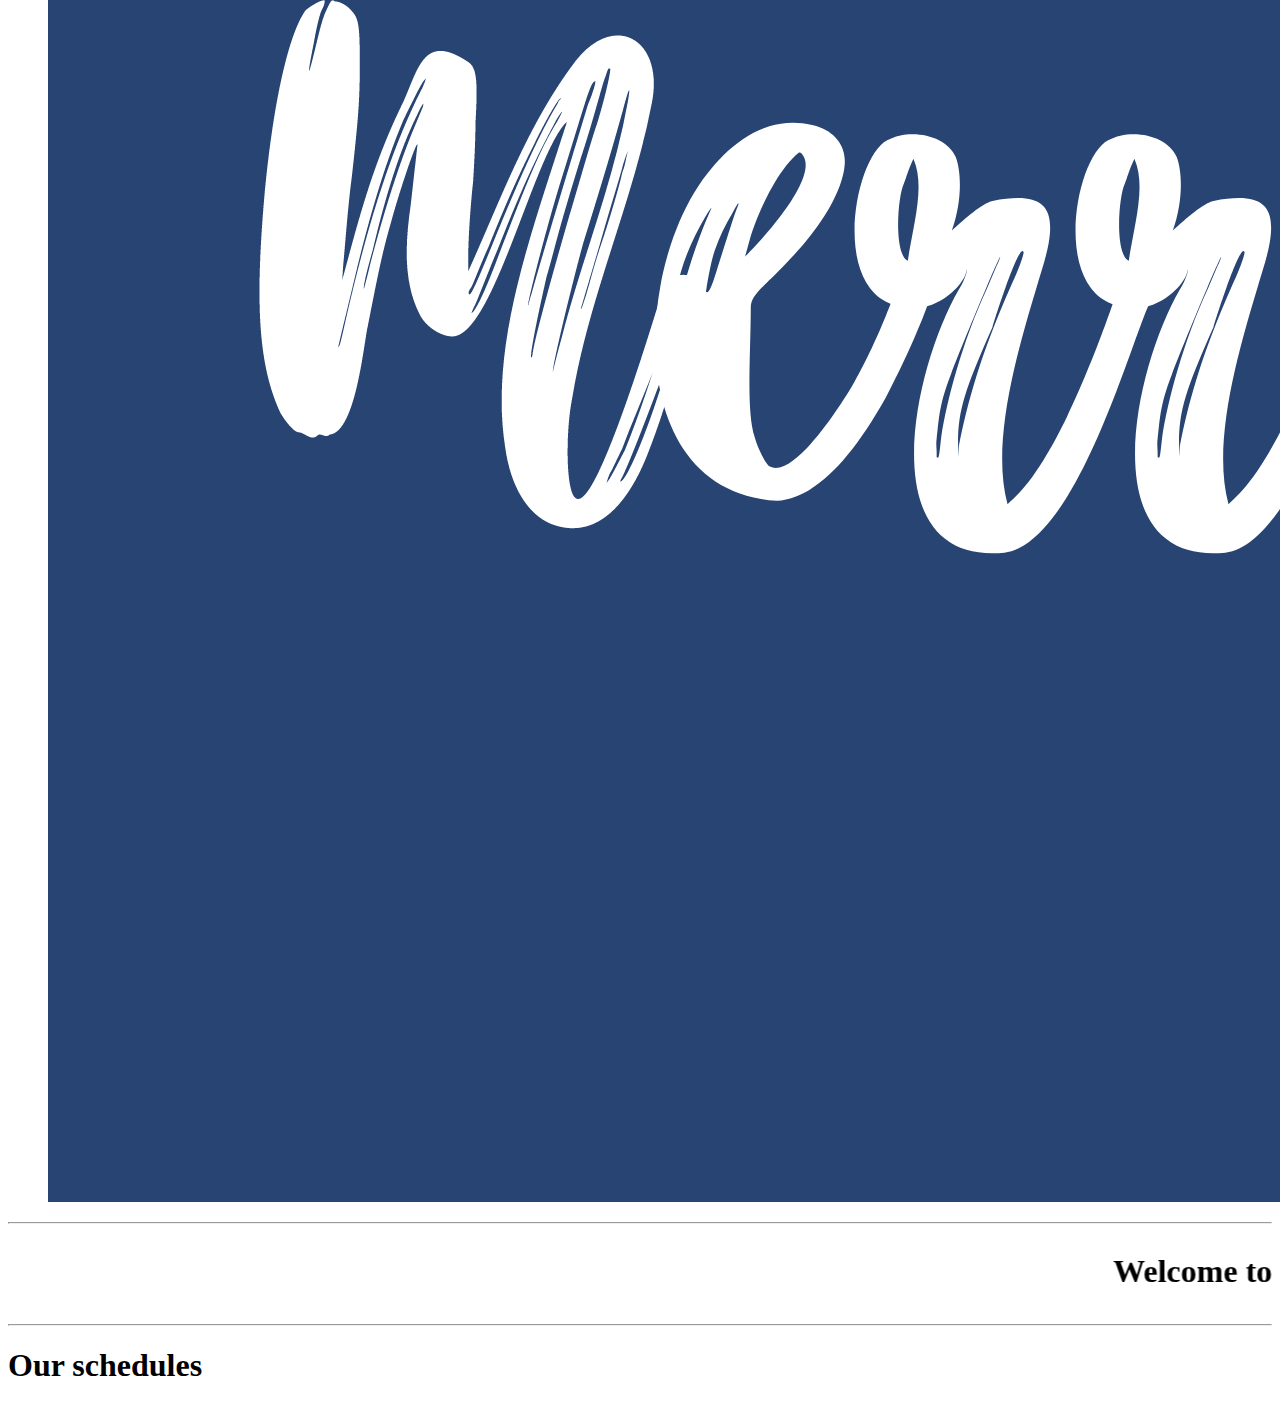
==== commit 3ce82eb8: "after fetching data from api" ====
--- a/pages/home/home.html
+++ b/pages/home/home.html
@@ -42,7 +42,7 @@
 		<div class=".header-logo-desc"></div>
 		<div id="slider">
 			<figure>
-				<img src="/picture/baby1.png" alt="movie1" srcset="" />
+				<img src="/picture/kodak.png" alt="movie1" srcset="" />
 				<img src="/picture/merry.png" alt="movie3" srcset="" />
 				<img src="/picture/kodak.png" alt="movie5" srcset="" />
 				<img src="/picture/merry.png" alt="movie5" srcset="" />
@@ -53,66 +53,72 @@
 		<marquee><h1>Welcome to Cinemaxx</h1></marquee>
 		<hr>
 
-
-<div class="container">
+		
+	<div class="container">
 	<div class="row">
 		<div id="div1">
-			<div class="col-sm">
+		<div class="col-sm">
+				
 				<div class="card" >
 					<div class="card-title">
 						<h1>Our schedules</h1>
 					<div class="card-body">
 						<div class="timeslots">
-							<table>
-								<tr>
-									<th>02-12-2021</th>
-									<th>03-12-2021</th>
-									<th>04-12-2021</th>
-									<th>05-12-2021</th>
-									<th>06-12-2021</th>
-									<th>07-12-2021</th>
-									<th>08-12-2021</th>
-									
-						
-								</tr>
-								<tr>
-									<td><button>Morning</button></td>
-									<td><button>Morning</button></td>
-									<td><button>Morning</button></td>
-									<td><button>Morning</button></td>
-									<td><button>Morning</button></td>
-									<td><button>Morning</button></td>
-									<td><button>Morning</button></td>
-									
-								</tr>
-								<tr>
-									<td><button>Afternoon</button></td>
-									<td><button>Afternoon</button></td>
-									<td><button>Afternoon</button></td>
-									<td><button>Afternoon</button></td>
-									<td><button>Afternoon</button></td>
-									<td><button>Afternoon</button></td>
-									<td><button>Afternoon</button></td>
-									
-								</tr>
-								<tr>
-									<td><button>Evening</button></td>
-									<td><button>Evening</button></td>
-									<td><button>Evening</button></td>
-									<td><button>Evening</button></td>
-									<td><button>Evening</button></td>
-									<td><button>Evening</button></td>
-									<td><button>Evening</button></td>
-									
-								</tr>
-							</table>
 						</div>
 					</div>
 				</div>
 			</div>
-			</div>
+		</div>
+	</div>
+	<div id="div2" style="display: none;">
+		<div class="col-sm">
+		<div class="card" >
+		<div class="card-title">
+		<div class="card-body">
+		<div class="timeslots">
+		<button id="morning">Morning</button>
+		<button id="afternoon">Afternoon</button>
+		<button id="evening">Evening</button>
+
 		</div>
 	</div>
 </div>
+</div>
 
+</div>
 
+</div>
+<div id="div3" style="display: none;">
+	<div class="col-sm">
+	<div class="card" >
+	<div class="card-title">
+	<div class="card-body">
+	<div class="timeslots">
+	<button id="A">Hall A</button>
+	<button id="B">Hall B</button>
+	<button id="C">Hall C</button>
+
+	</div>
+</div>
+</div>
+</div>
+
+</div>
+
+</div>
+<div id="div4" style="display: none;">
+	<div class="col-sm">
+	<div class="card" >
+	<div class="card-title">
+	<div class="card-body">
+<ul class="movieDisplayClass">
+	
+</ul>
+</div>
+</div>
+</div>
+</div>
+
+	
+		
+
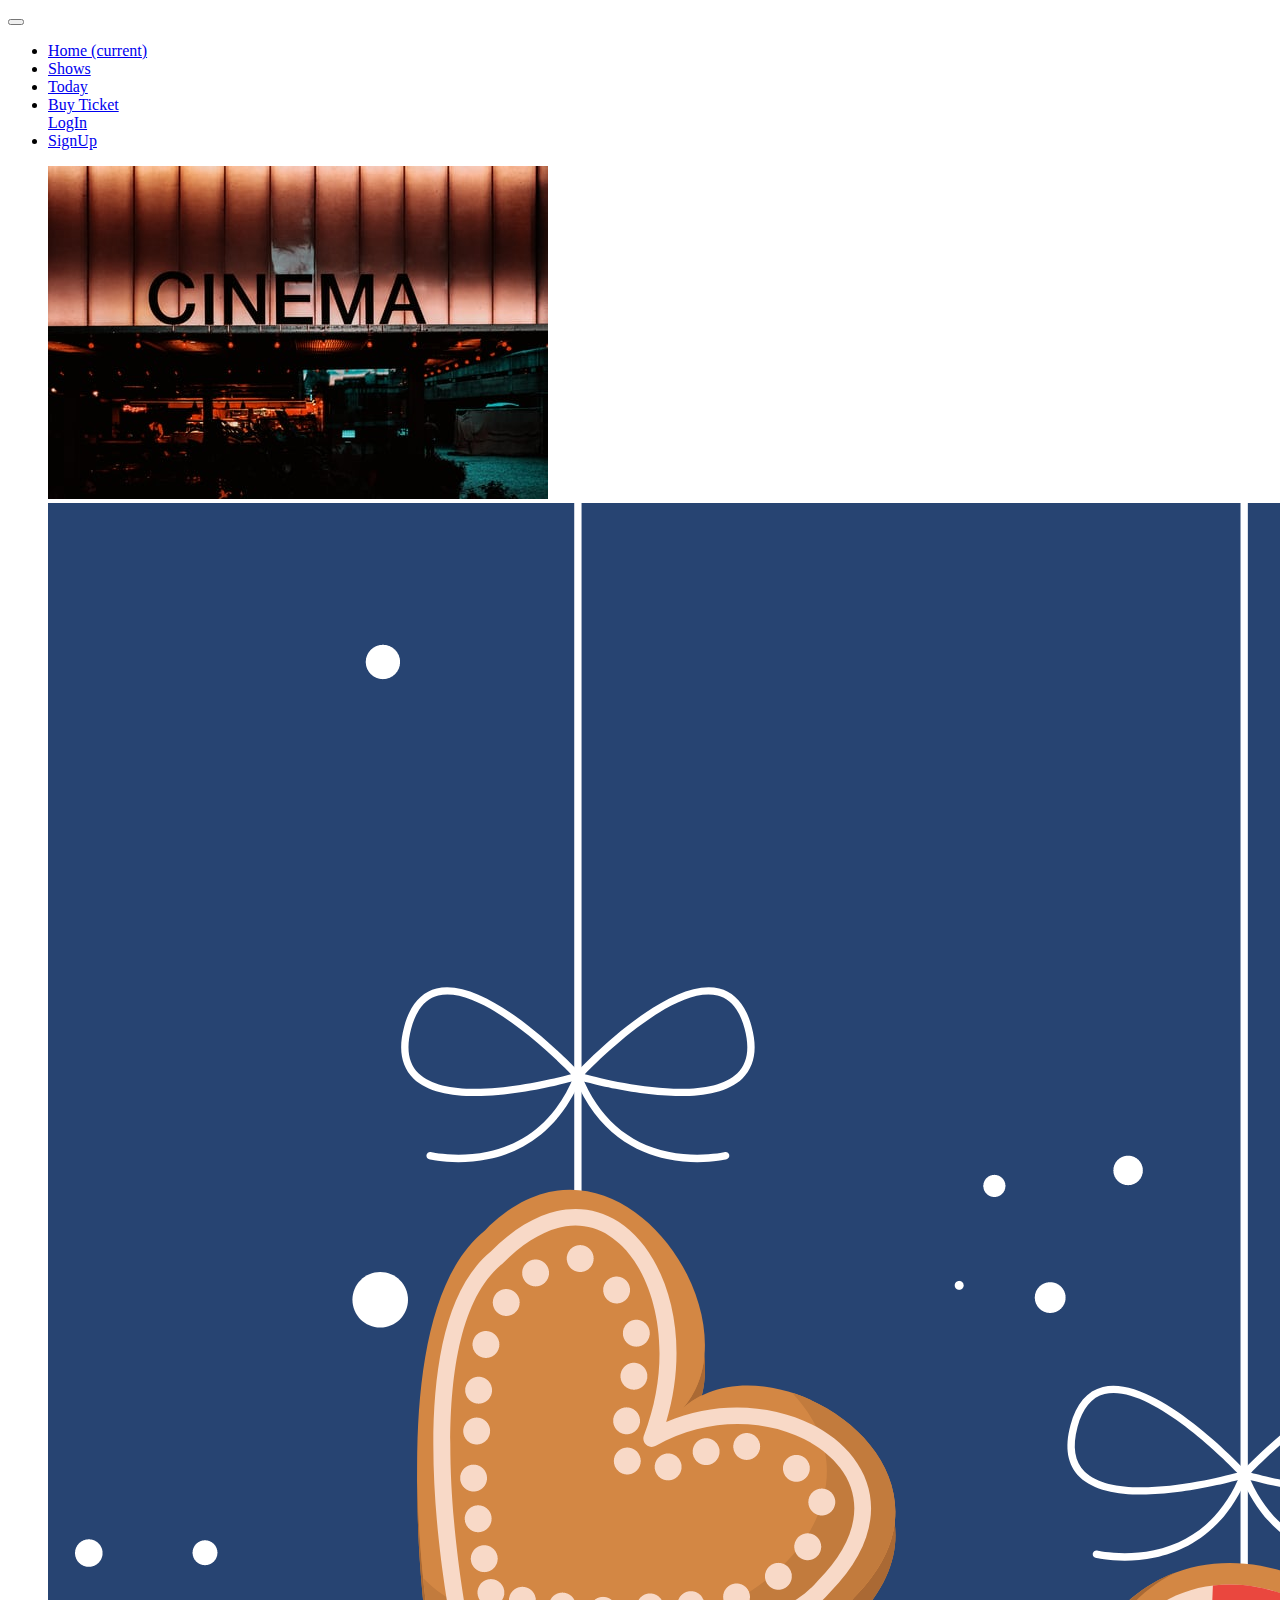
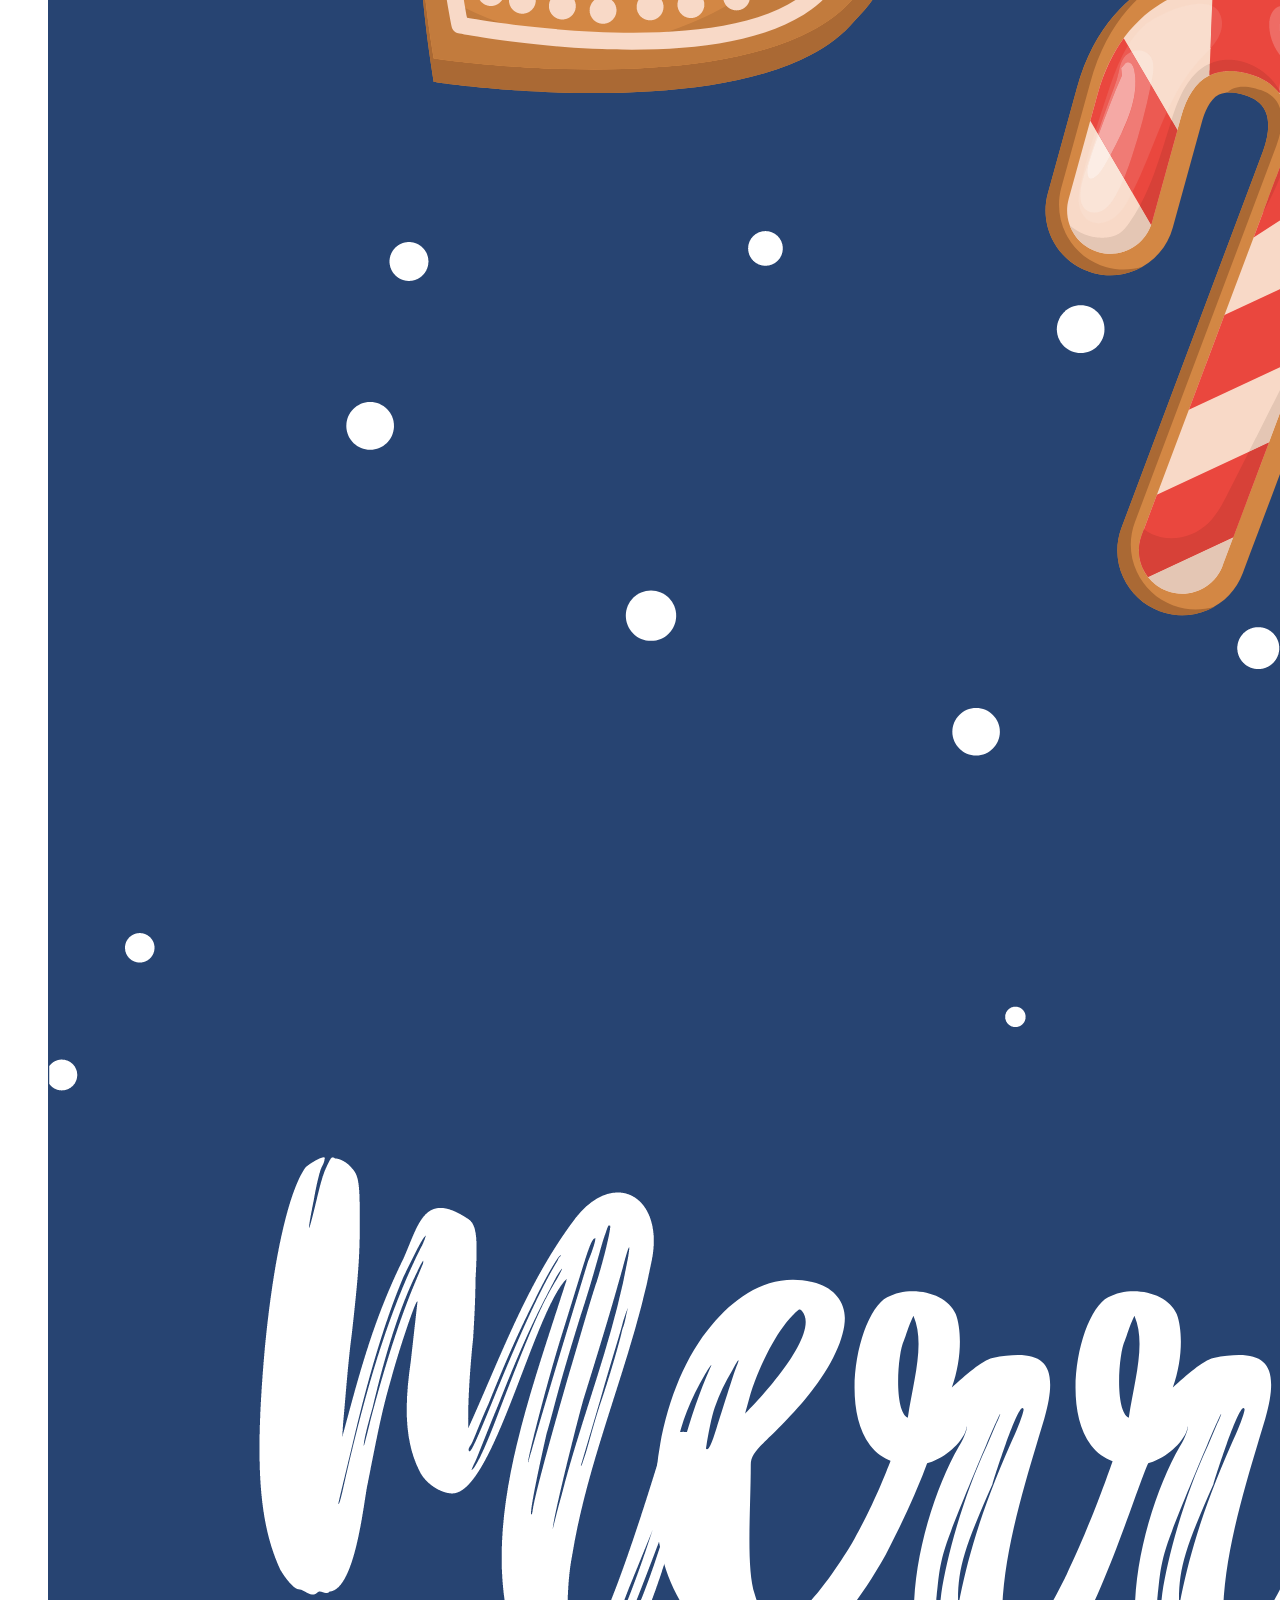
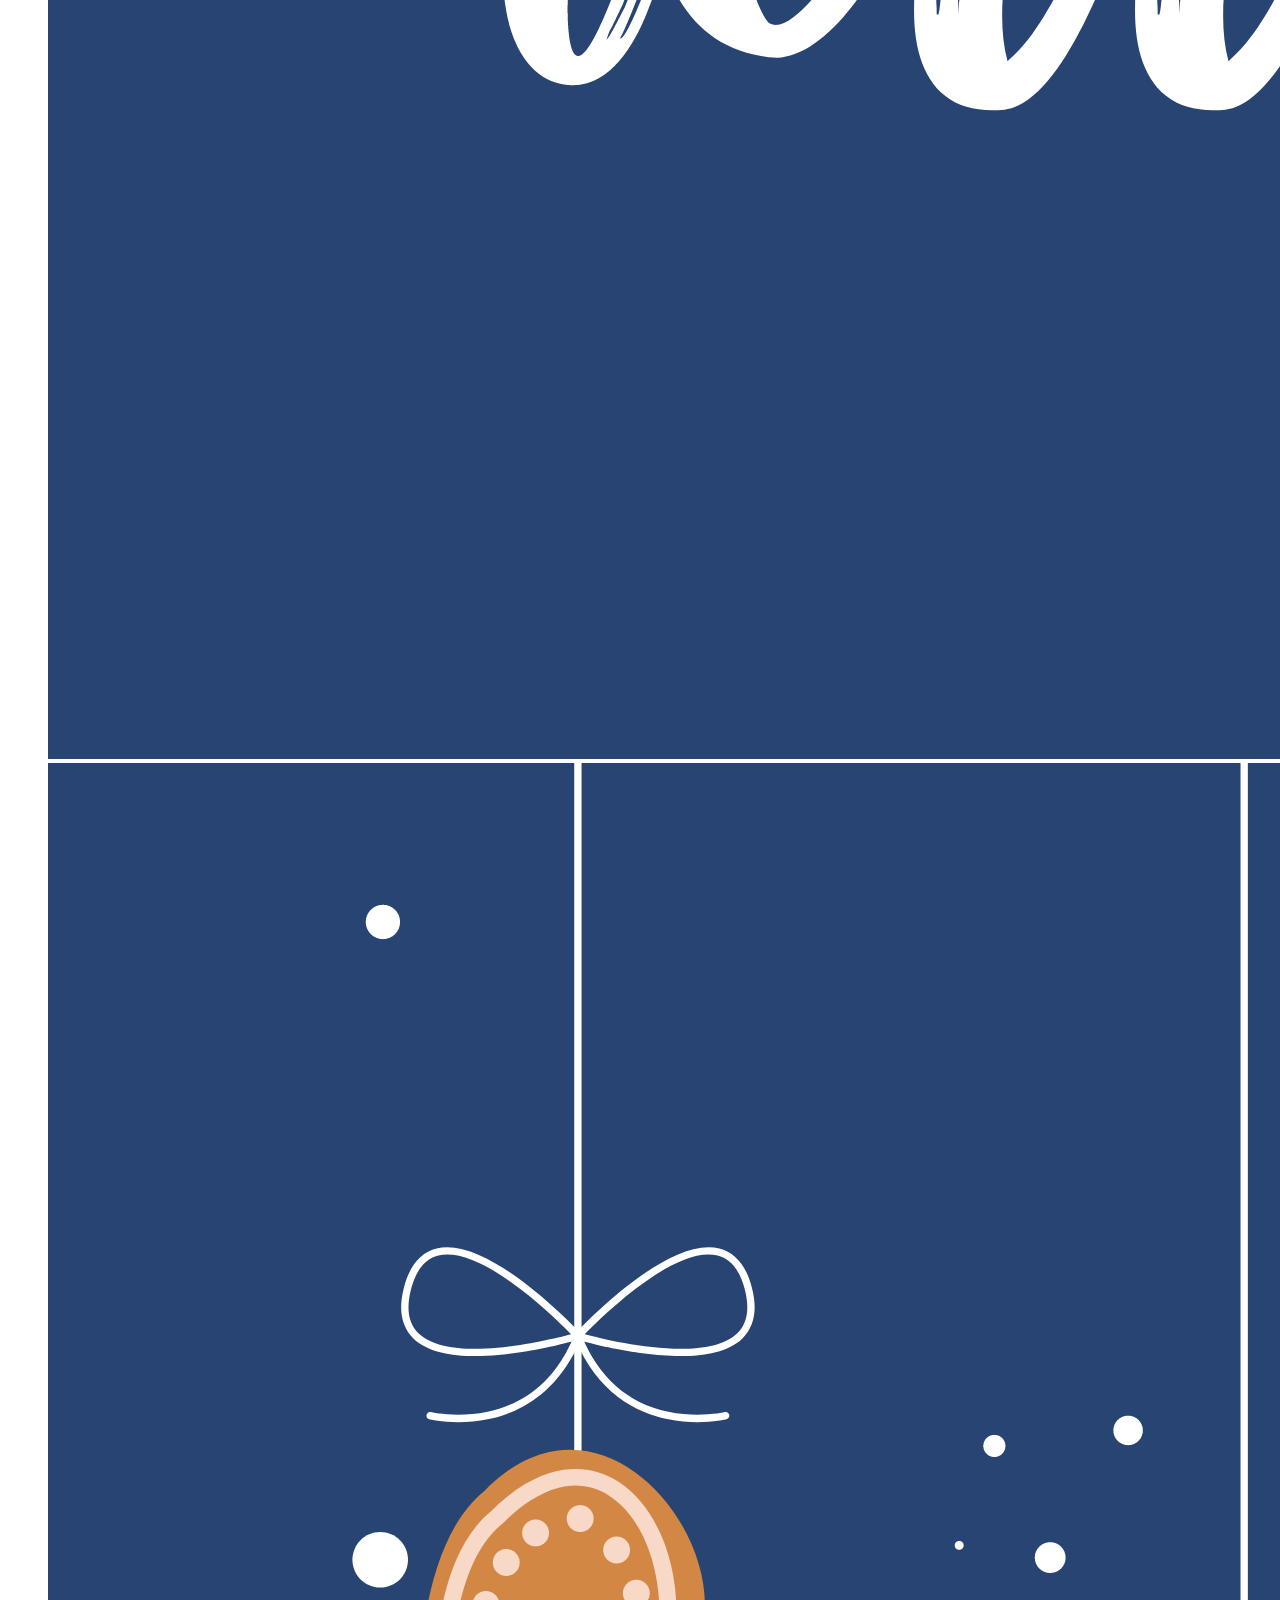
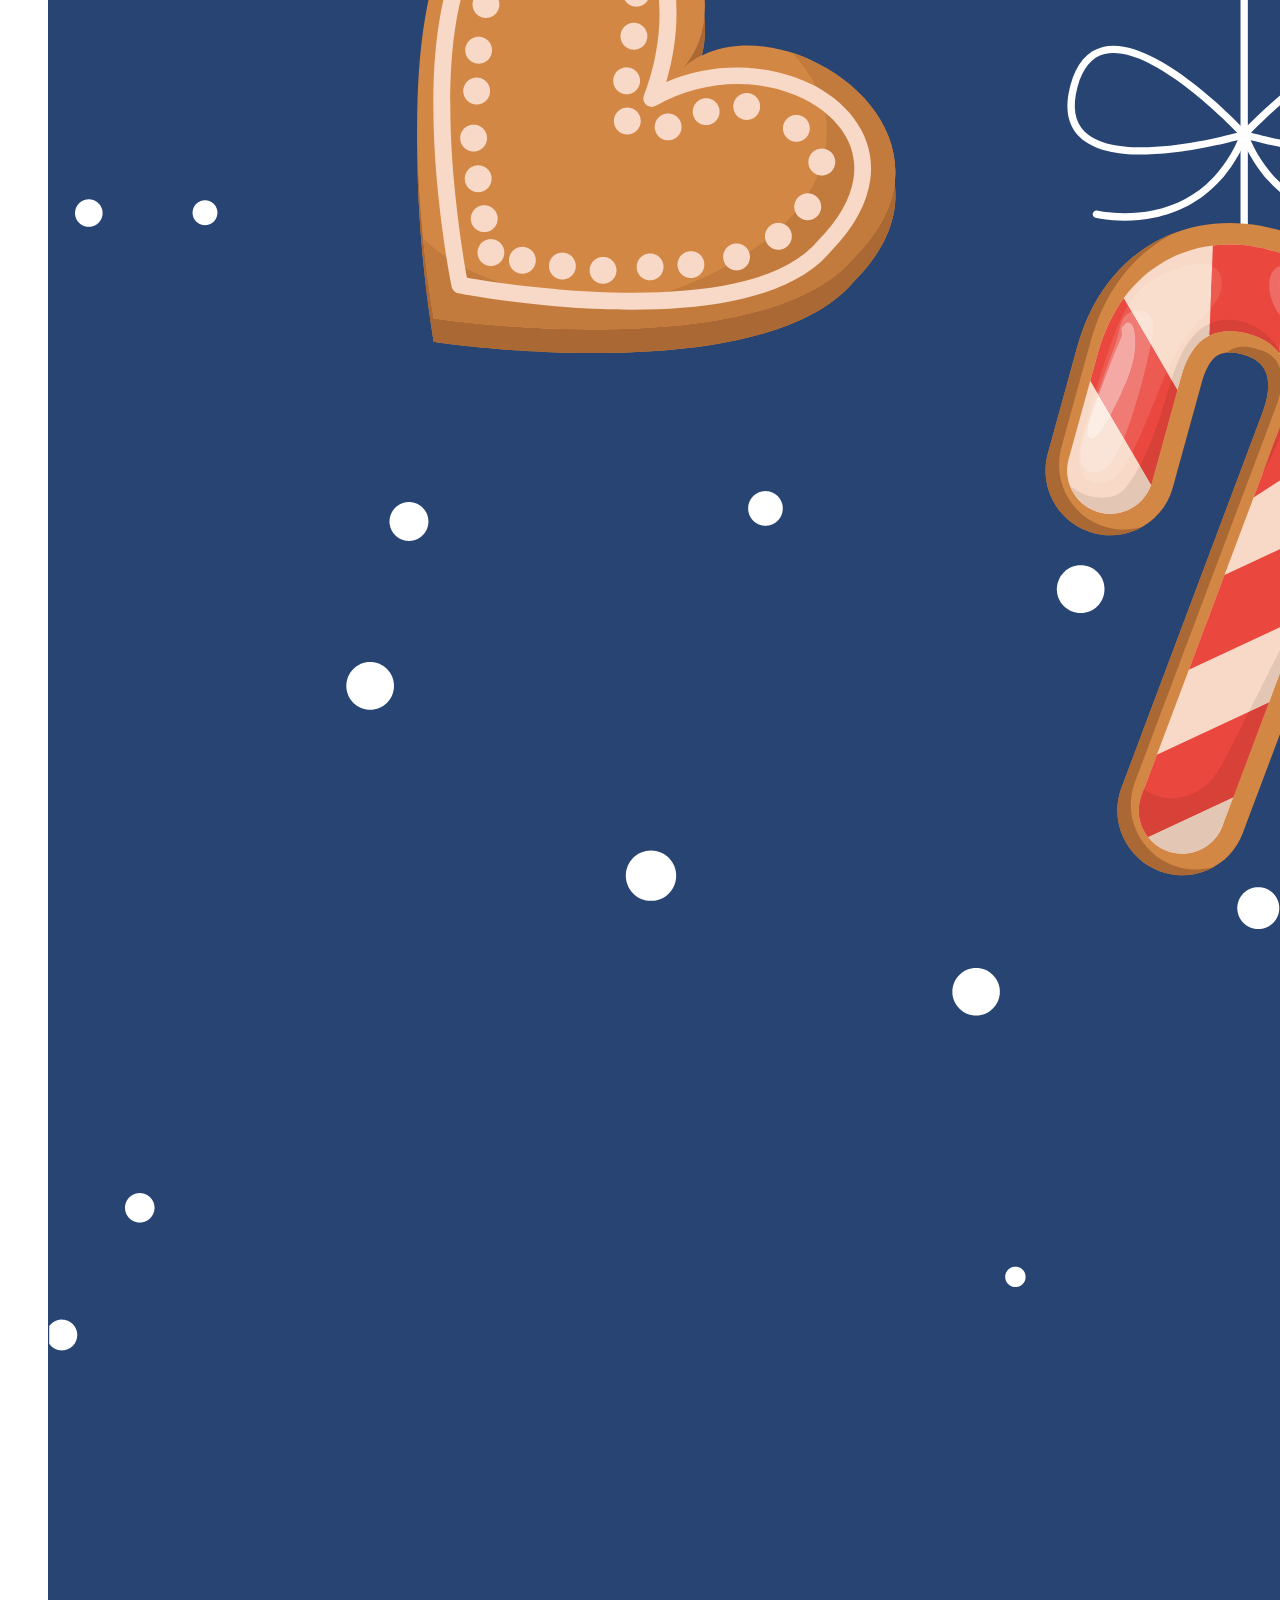
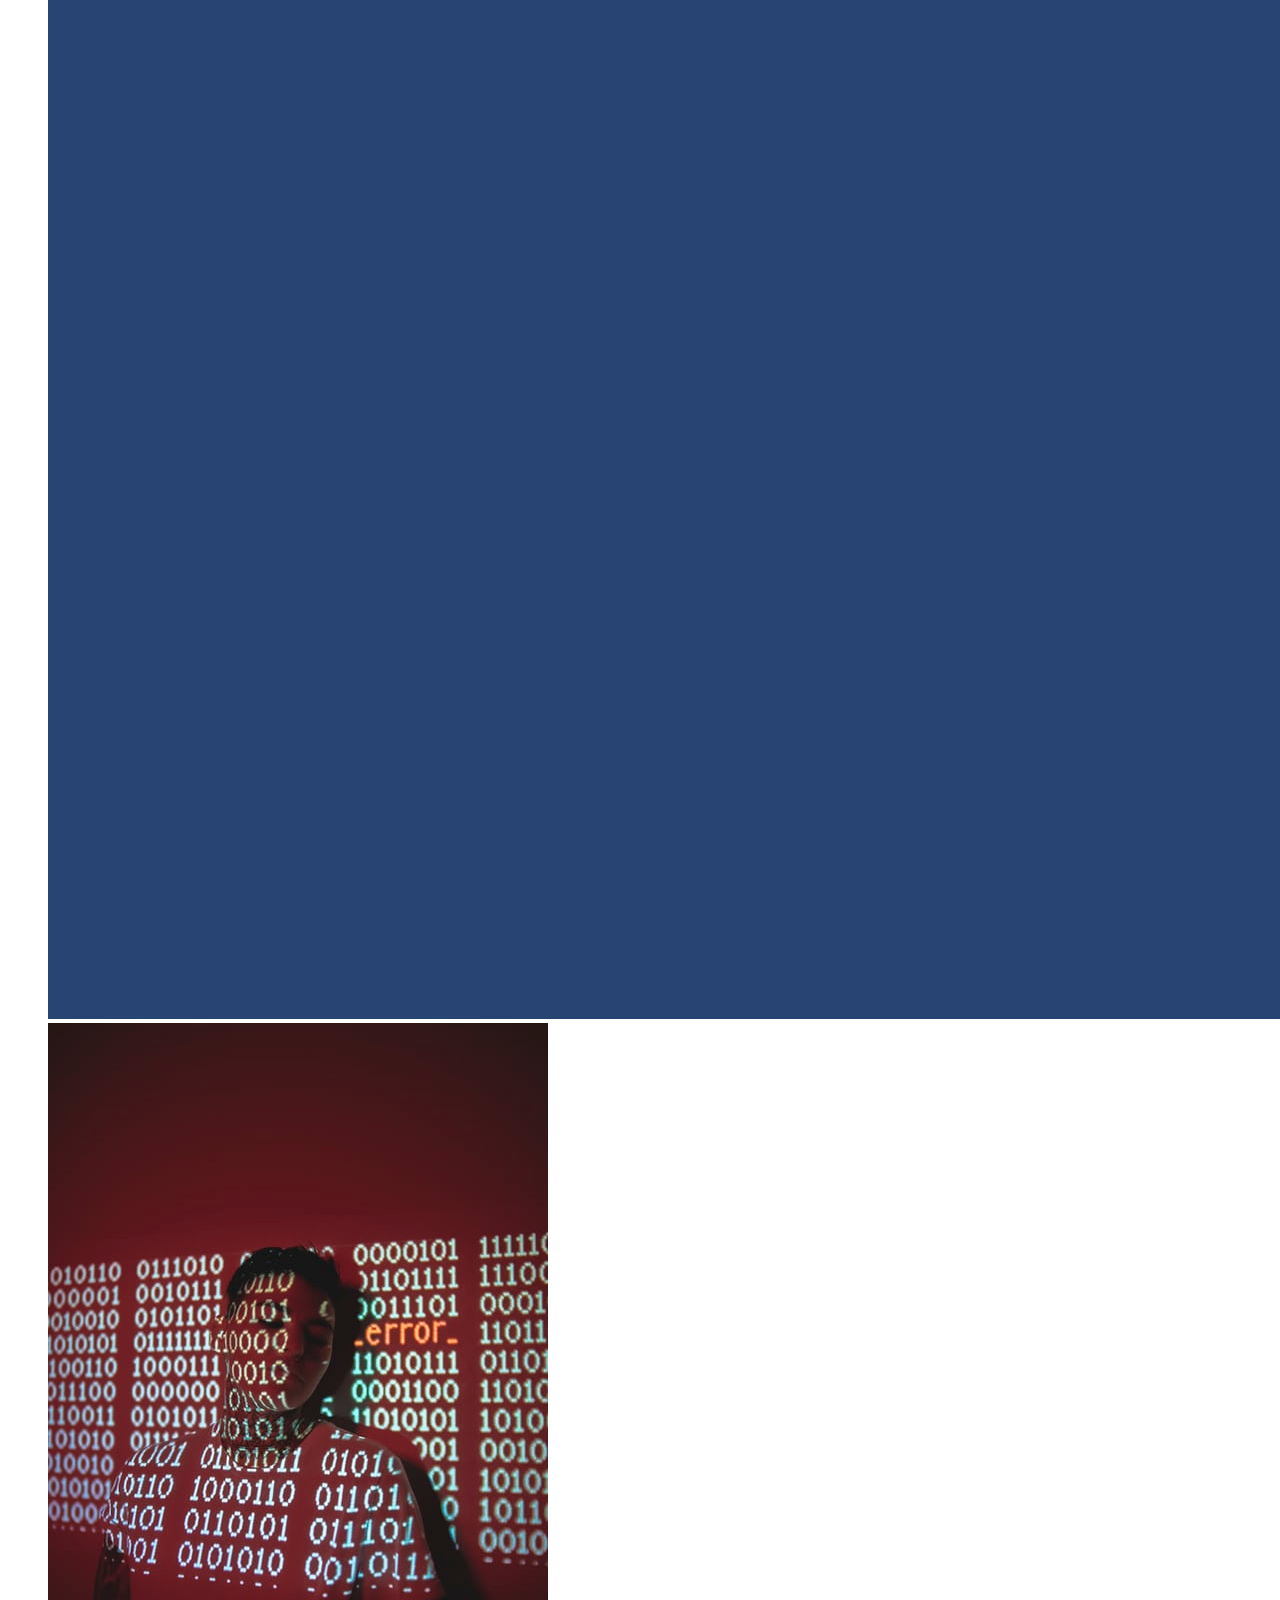
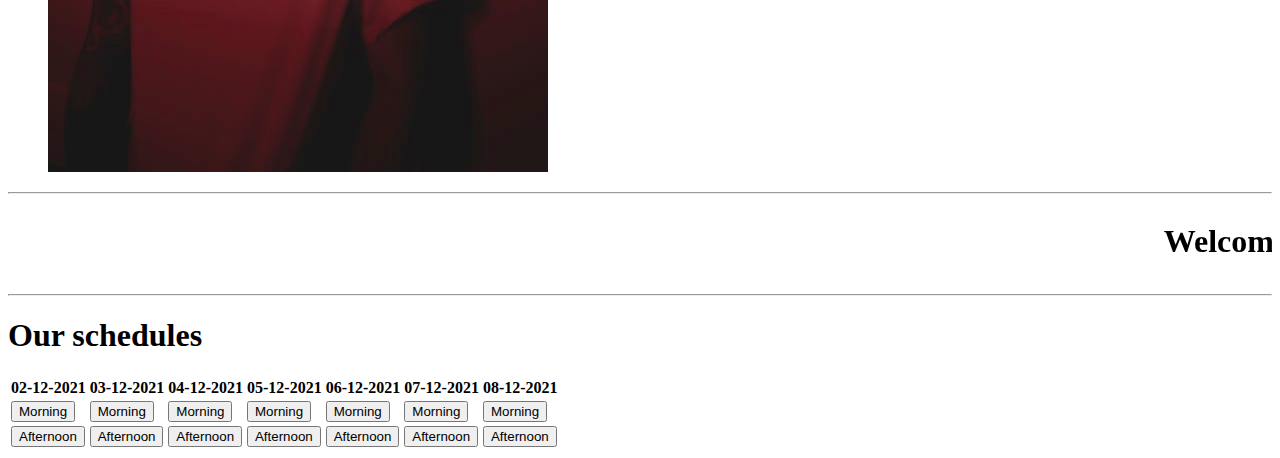
==== commit be3fbc31: "adds file" ====
--- a/pages/home/home.html
+++ b/pages/home/home.html
@@ -42,10 +42,10 @@
 		<div class=".header-logo-desc"></div>
 		<div id="slider">
 			<figure>
-				<img src="/picture/kodak.png" alt="movie1" srcset="" />
+				<img src="/picture/cinema.png" alt="movie1" srcset="" />
 				<img src="/picture/merry.png" alt="movie3" srcset="" />
 				<img src="/picture/kodak.png" alt="movie5" srcset="" />
-				<img src="/picture/merry.png" alt="movie5" srcset="" />
+				<img src="/picture/binary.png" alt="movie5" srcset="" />
 
 			</figure>
 		</div>
@@ -53,72 +53,57 @@
 		<marquee><h1>Welcome to Cinemaxx</h1></marquee>
 		<hr>
 
-		
-	<div class="container">
+
+<div class="container">
 	<div class="row">
 		<div id="div1">
-		<div class="col-sm">
-				
+			<div class="col-sm">
 				<div class="card" >
 					<div class="card-title">
 						<h1>Our schedules</h1>
 					<div class="card-body">
 						<div class="timeslots">
+							<table>
+								<tr>
+									<th>02-12-2021</th>
+									<th>03-12-2021</th>
+									<th>04-12-2021</th>
+									<th>05-12-2021</th>
+									<th>06-12-2021</th>
+									<th>07-12-2021</th>
+									<th>08-12-2021</th>
+									
+						
+								</tr>
+								<tr>
+									<td><button class="m1">Morning</button></td>
+									<td><button class="m2">Morning</button></td>
+									<td><button>Morning</button></td>
+									<td><button>Morning</button></td>
+									<td><button>Morning</button></td>
+									<td><button>Morning</button></td>
+									<td><button>Morning</button></td>
+									
+								</tr>
+								<tr>
+									<td><button>Afternoon</button></td>
+									<td><button>Afternoon</button></td>
+									<td><button>Afternoon</button></td>
+									<td><button>Afternoon</button></td>
+									<td><button>Afternoon</button></td>
+									<td><button>Afternoon</button></td>
+									<td><button>Afternoon</button></td>
+									
+								</tr>
+						
+							</table>
 						</div>
 					</div>
 				</div>
 			</div>
-		</div>
-	</div>
-	<div id="div2" style="display: none;">
-		<div class="col-sm">
-		<div class="card" >
-		<div class="card-title">
-		<div class="card-body">
-		<div class="timeslots">
-		<button id="morning">Morning</button>
-		<button id="afternoon">Afternoon</button>
-		<button id="evening">Evening</button>
-
+			</div>
 		</div>
 	</div>
 </div>
-</div>
 
-</div>
 
-</div>
-<div id="div3" style="display: none;">
-	<div class="col-sm">
-	<div class="card" >
-	<div class="card-title">
-	<div class="card-body">
-	<div class="timeslots">
-	<button id="A">Hall A</button>
-	<button id="B">Hall B</button>
-	<button id="C">Hall C</button>
-
-	</div>
-</div>
-</div>
-</div>
-
-</div>
-
-</div>
-<div id="div4" style="display: none;">
-	<div class="col-sm">
-	<div class="card" >
-	<div class="card-title">
-	<div class="card-body">
-<ul class="movieDisplayClass">
-	
-</ul>
-</div>
-</div>
-</div>
-</div>
-
-	
-		
-
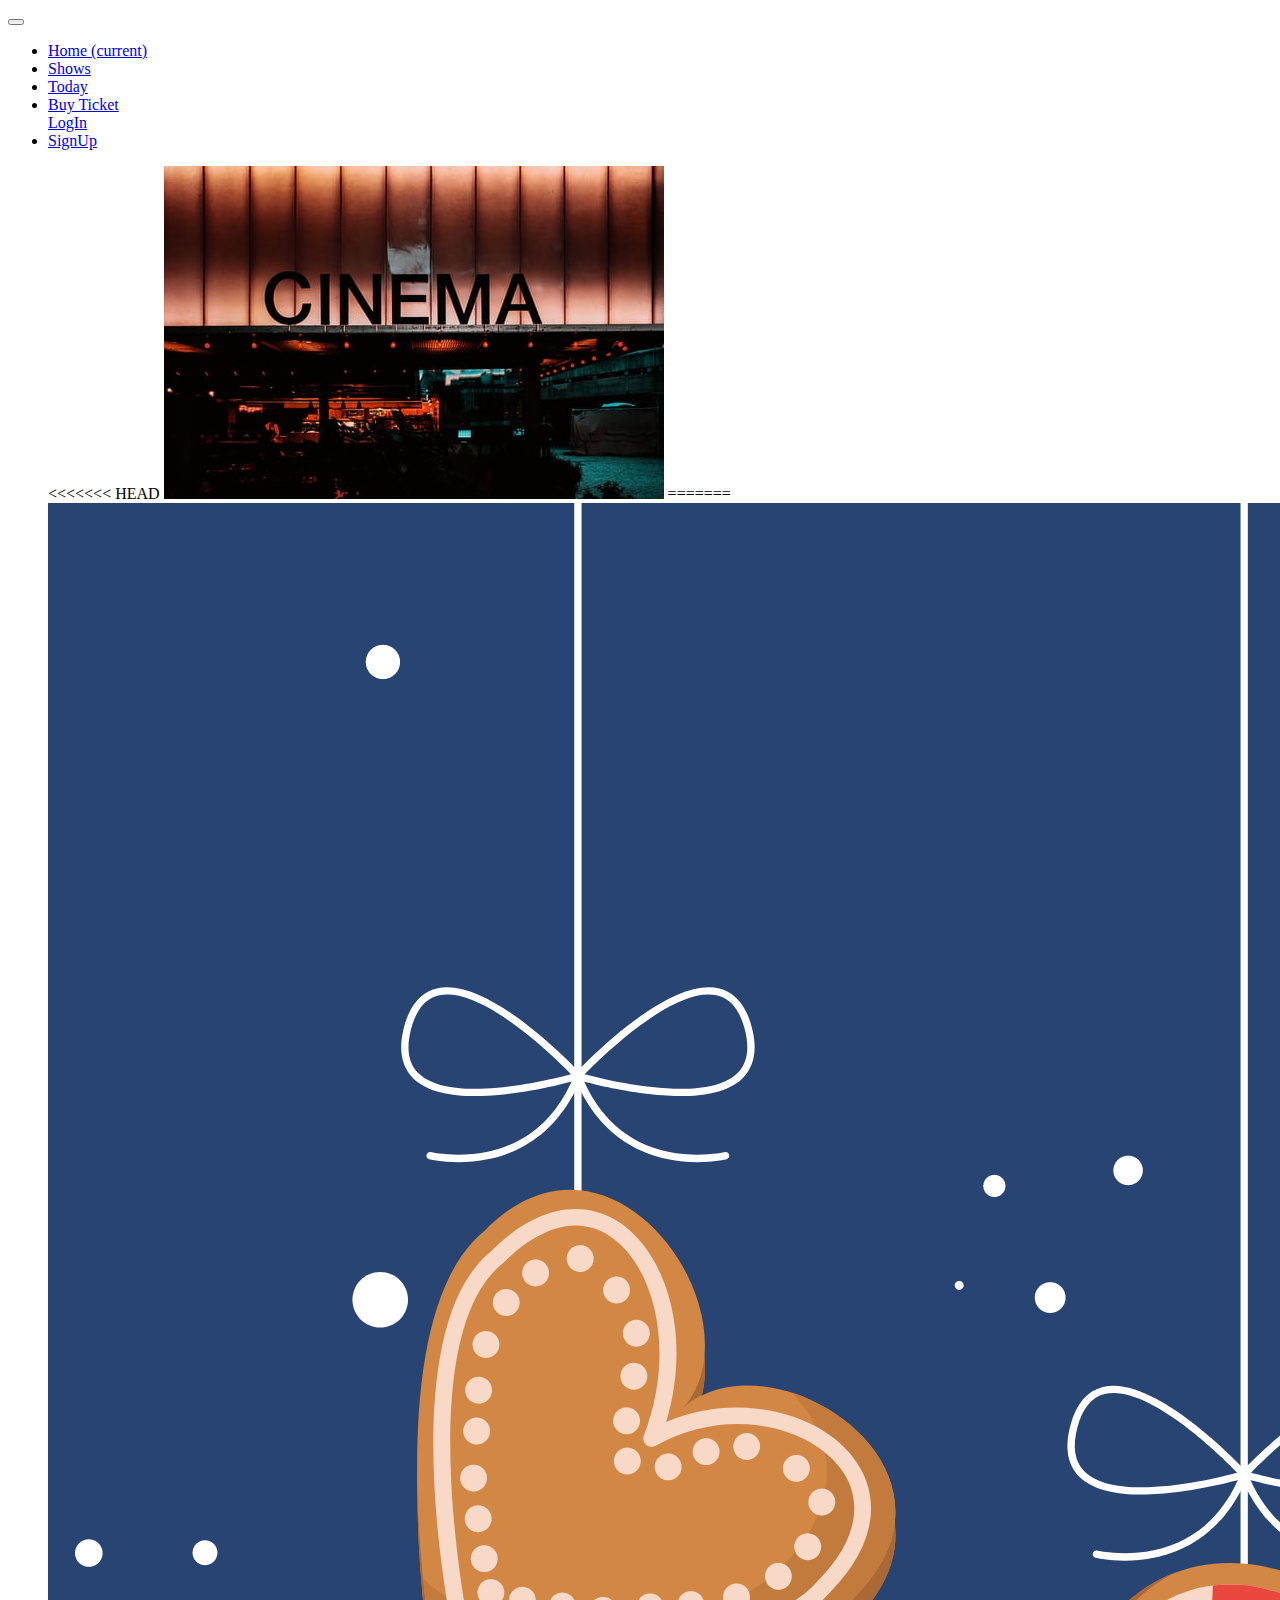
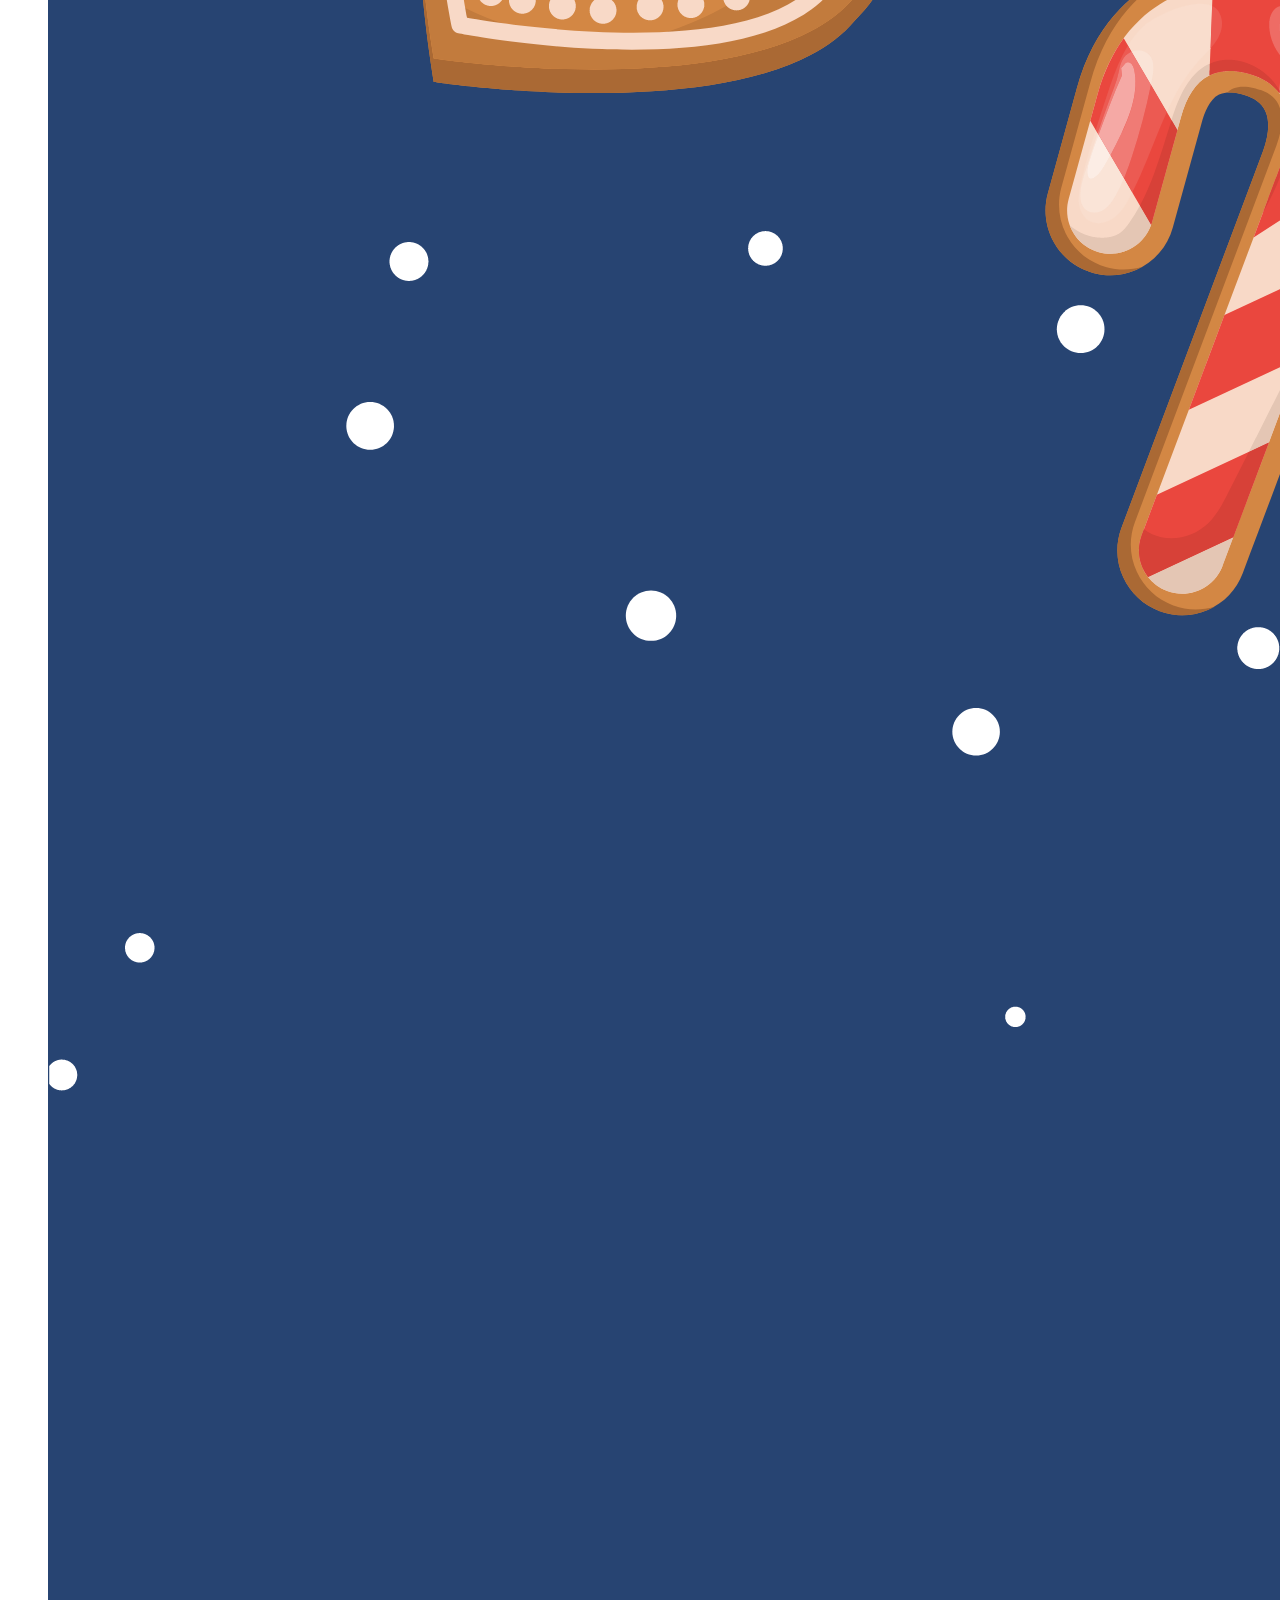
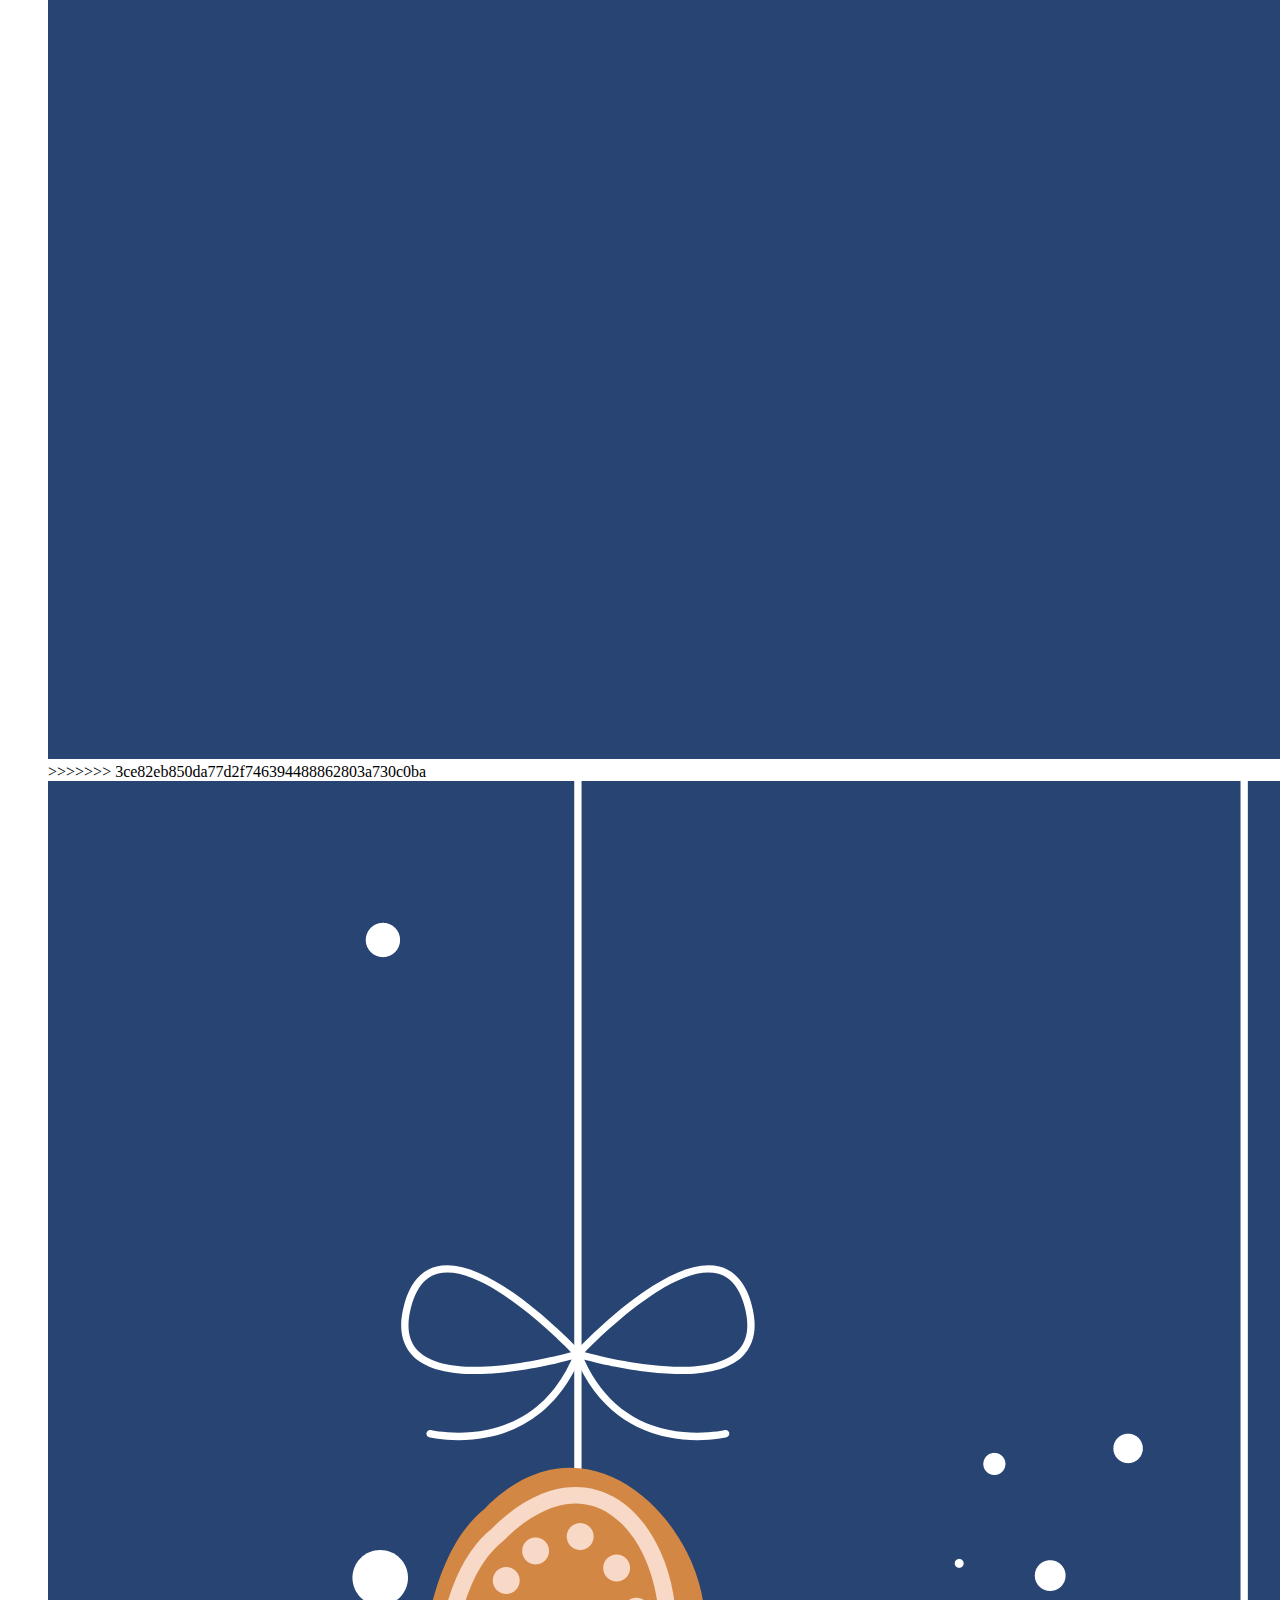
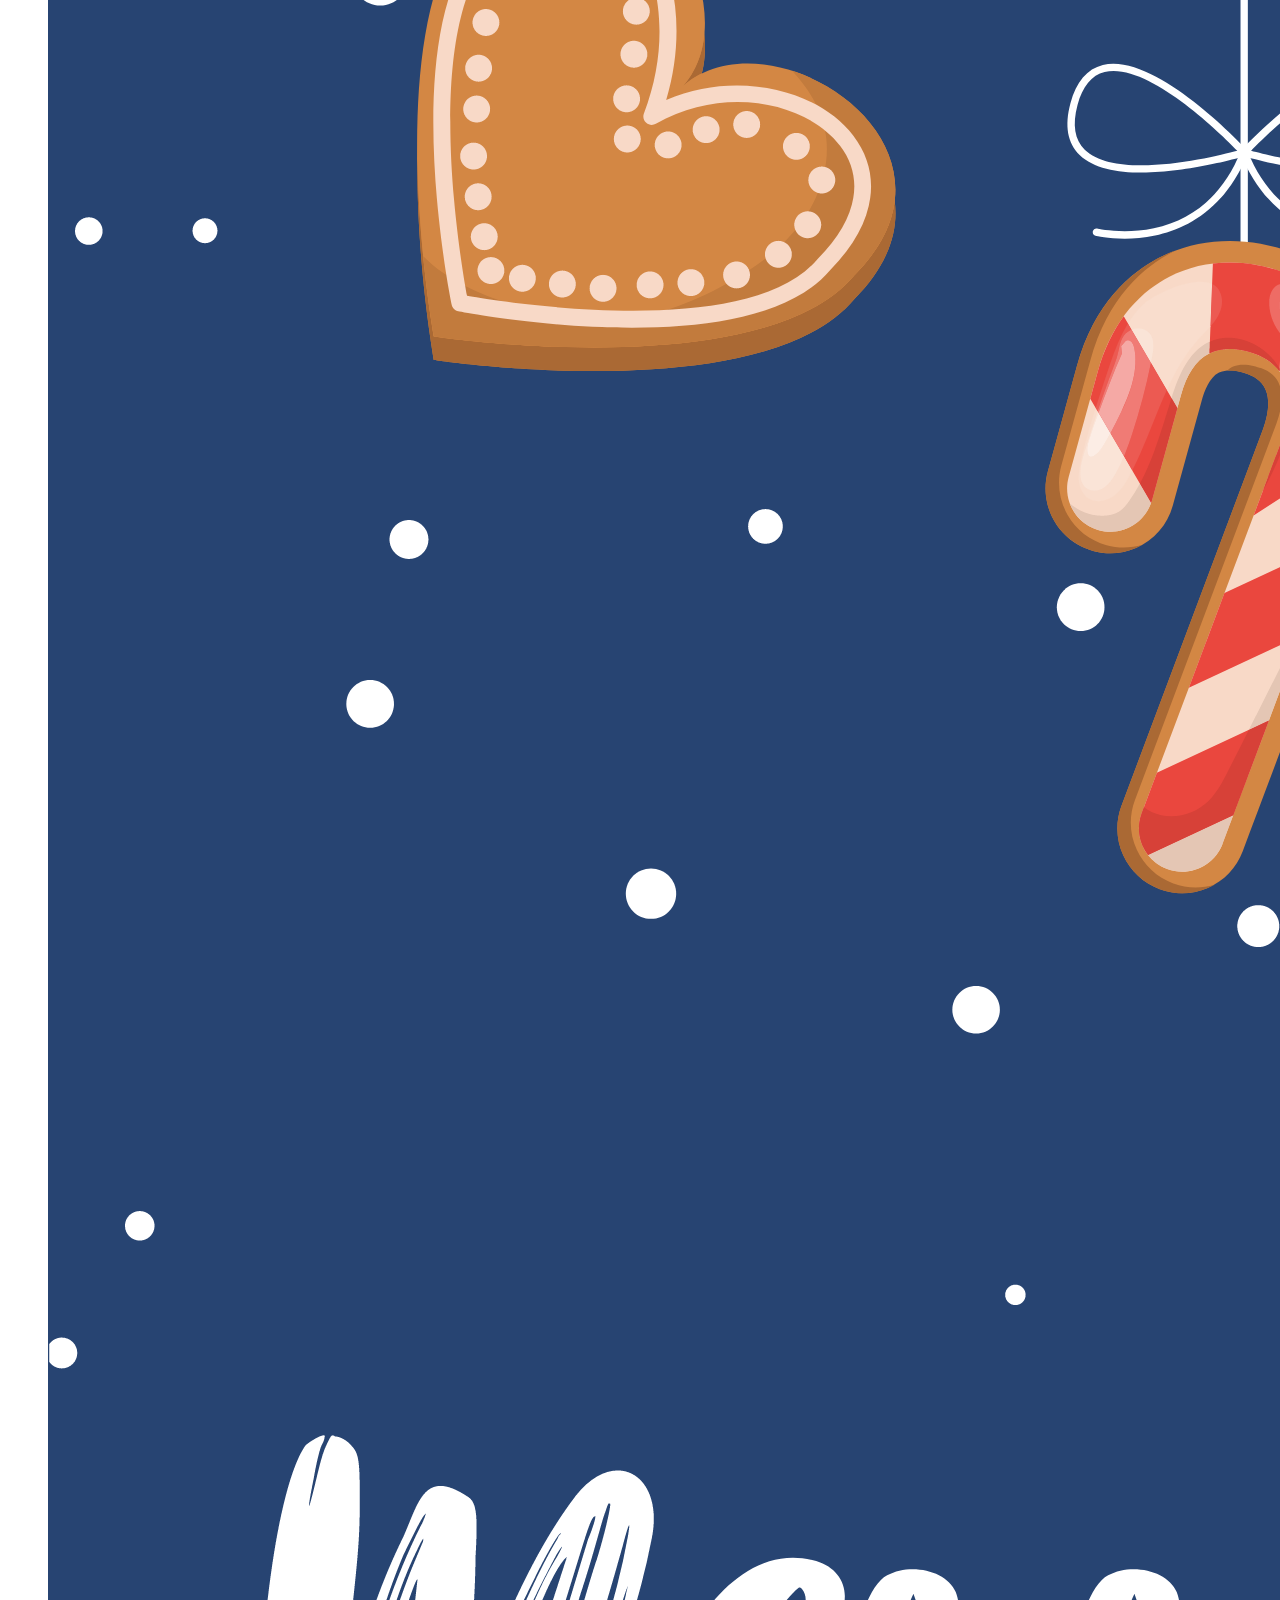
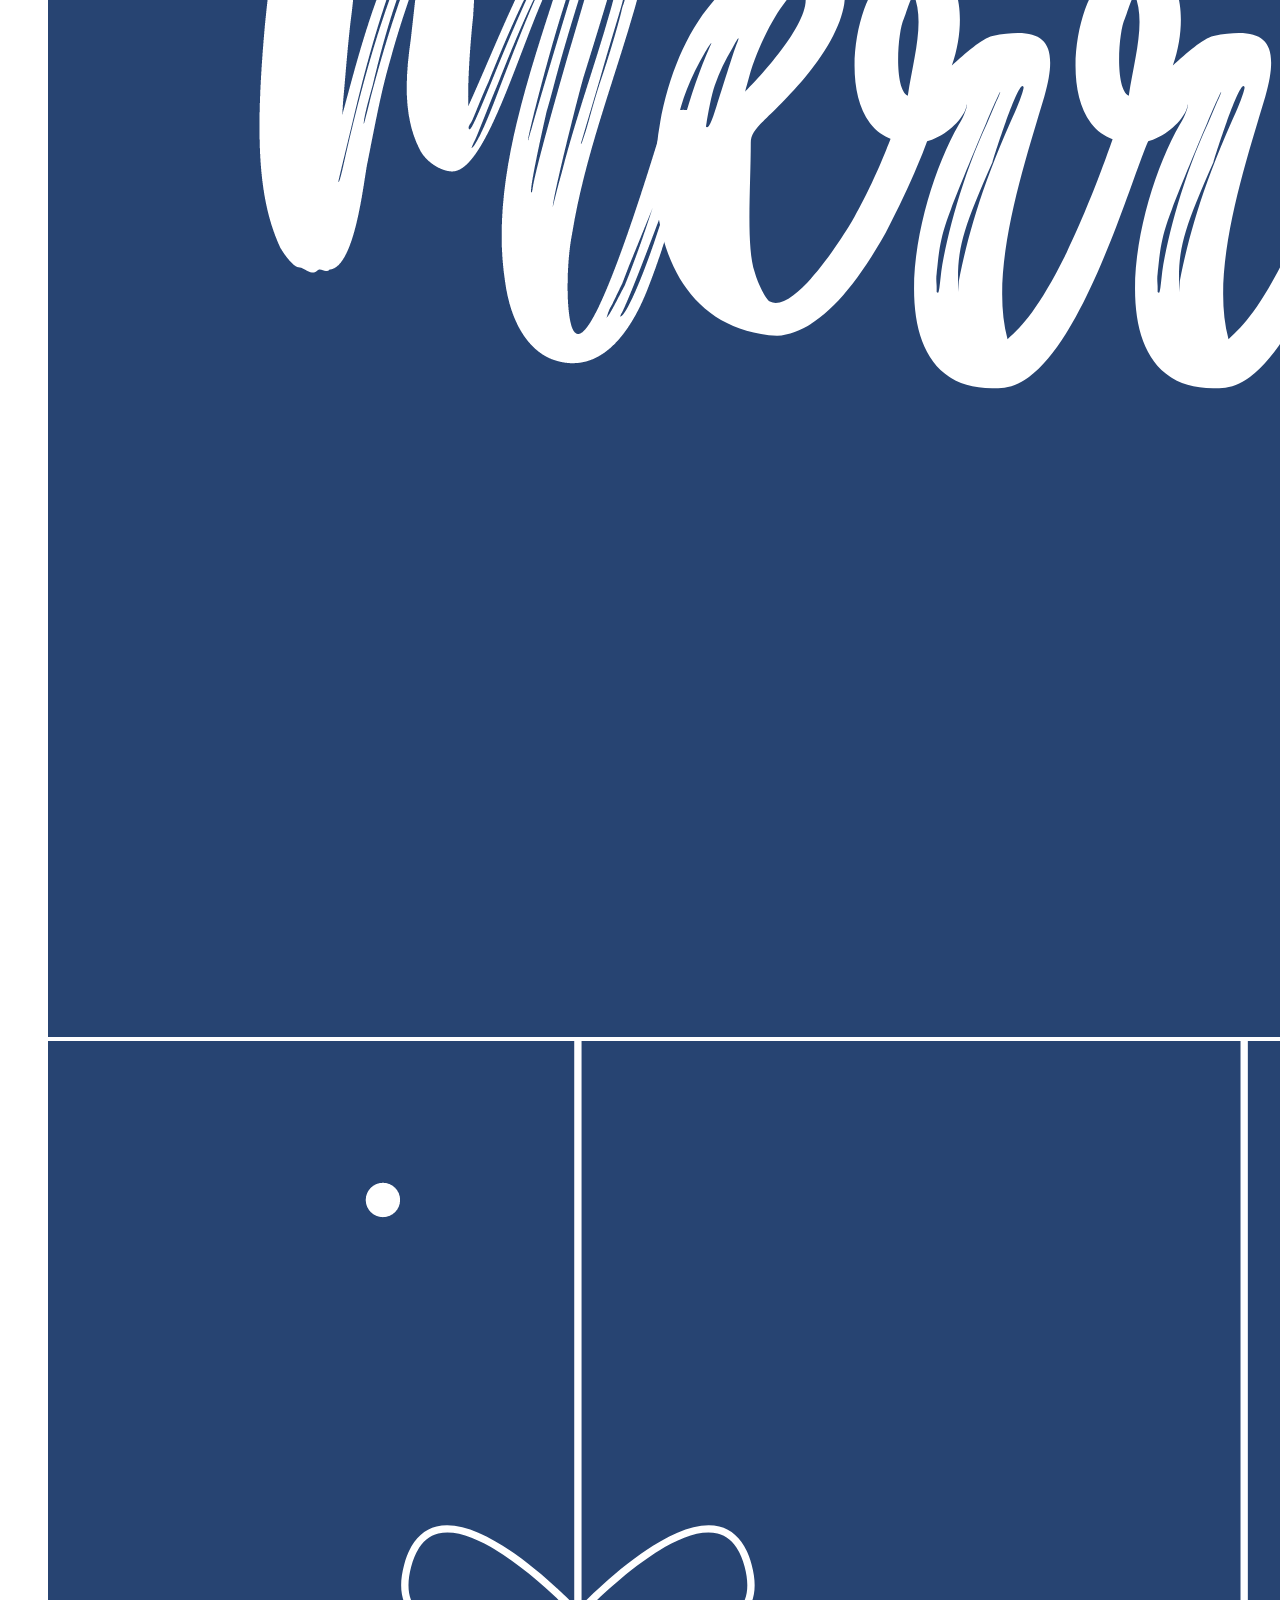
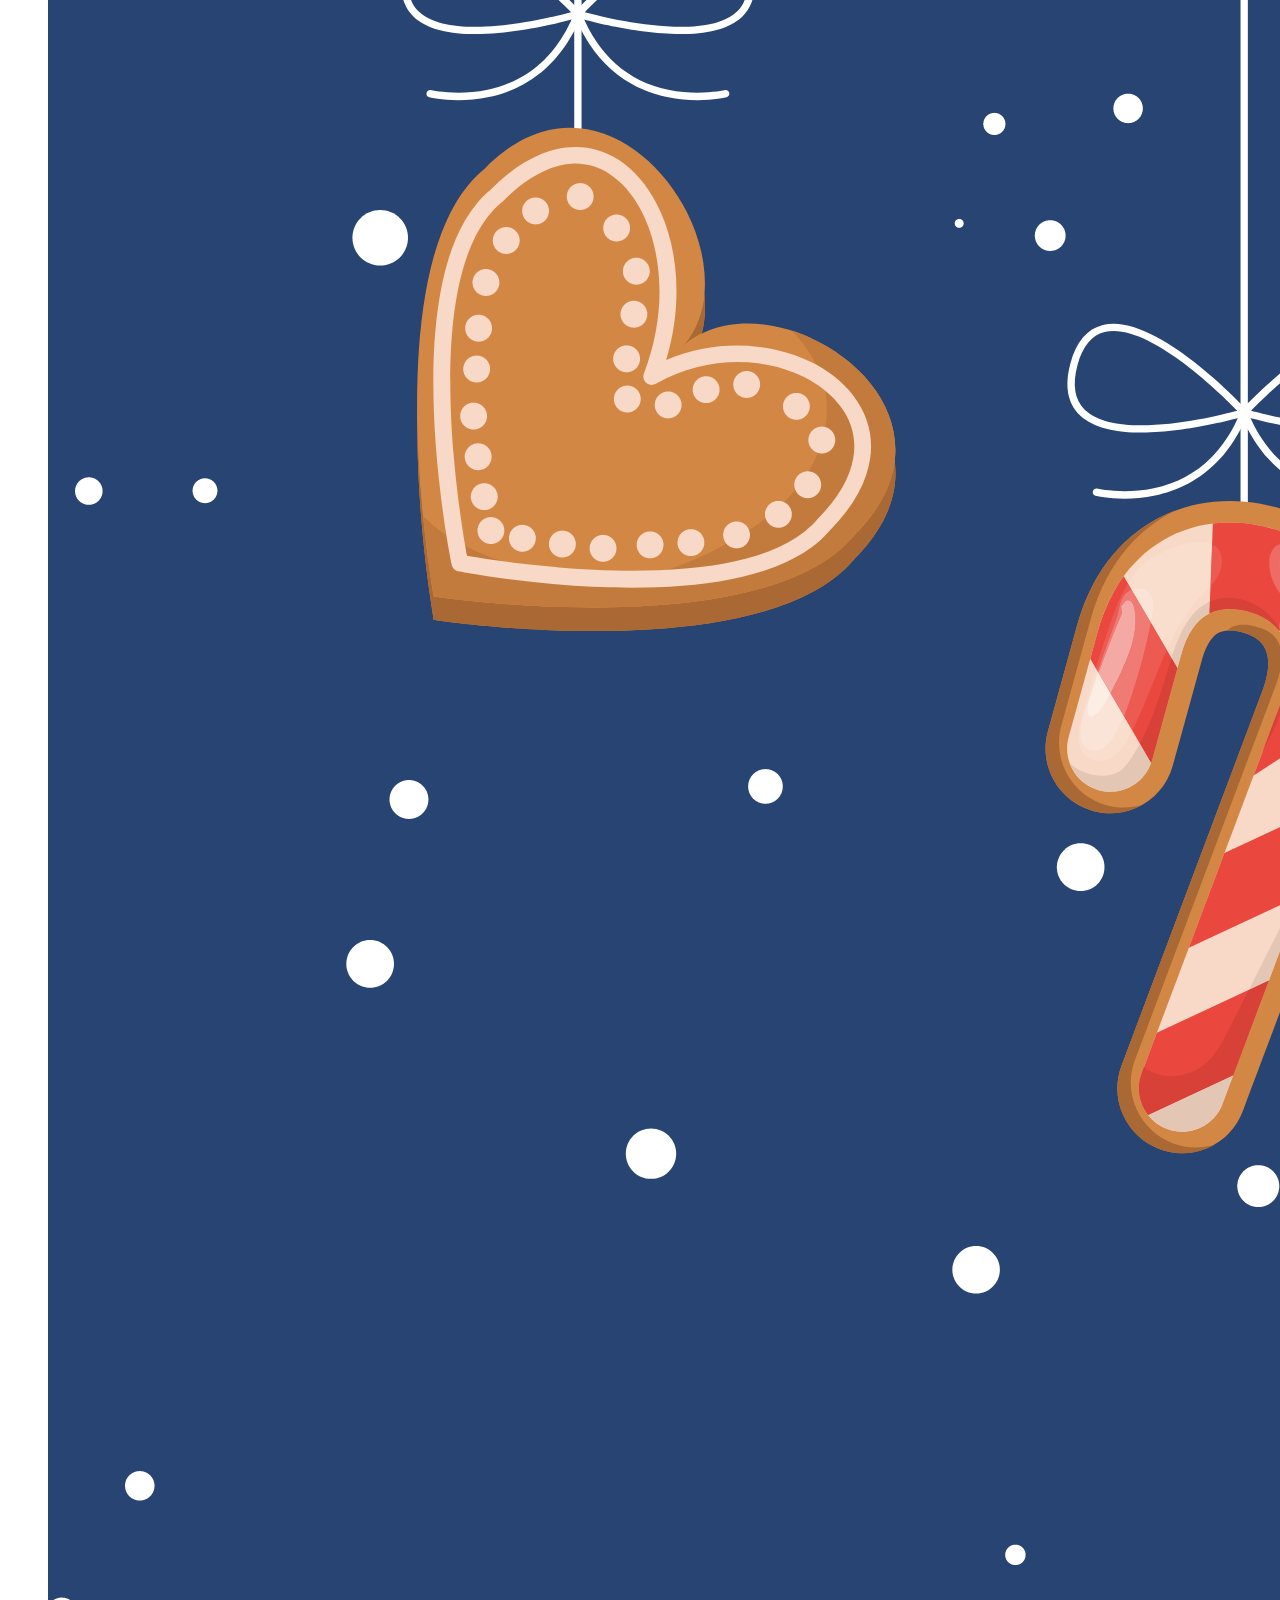
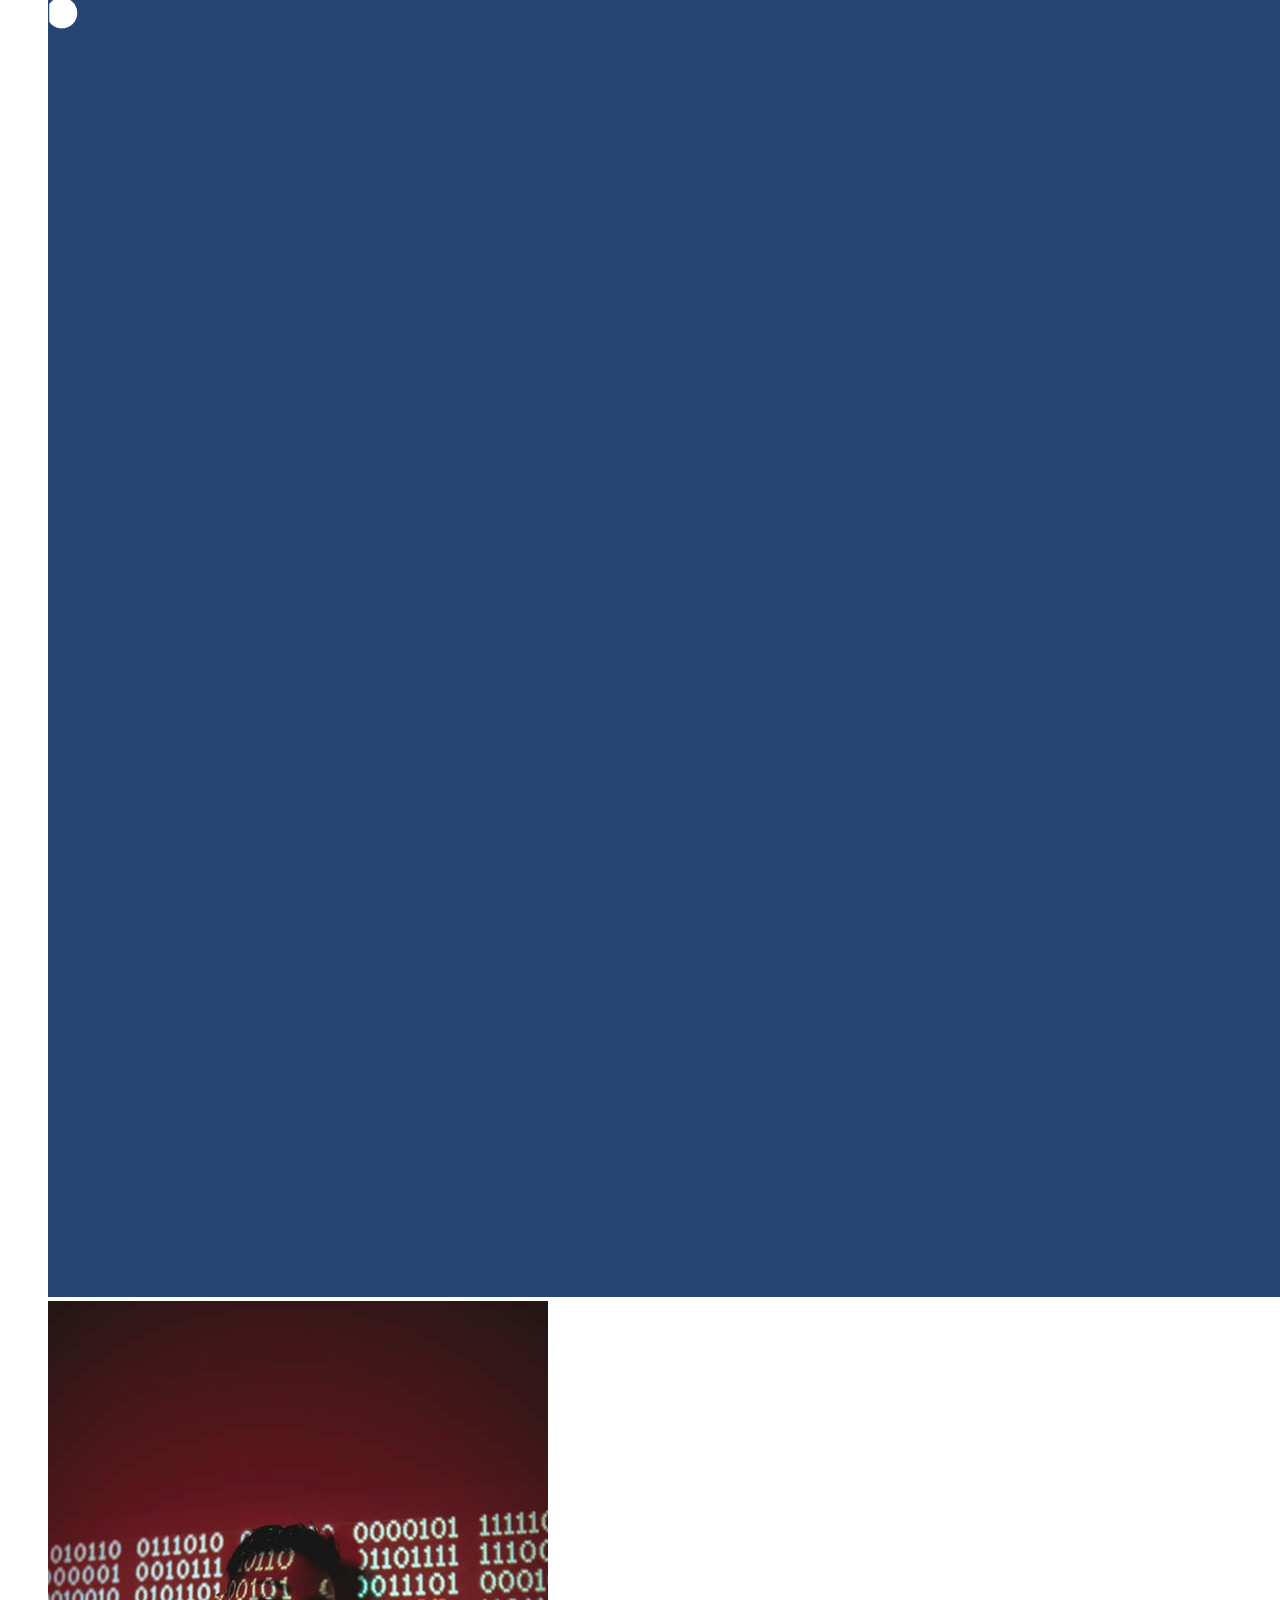
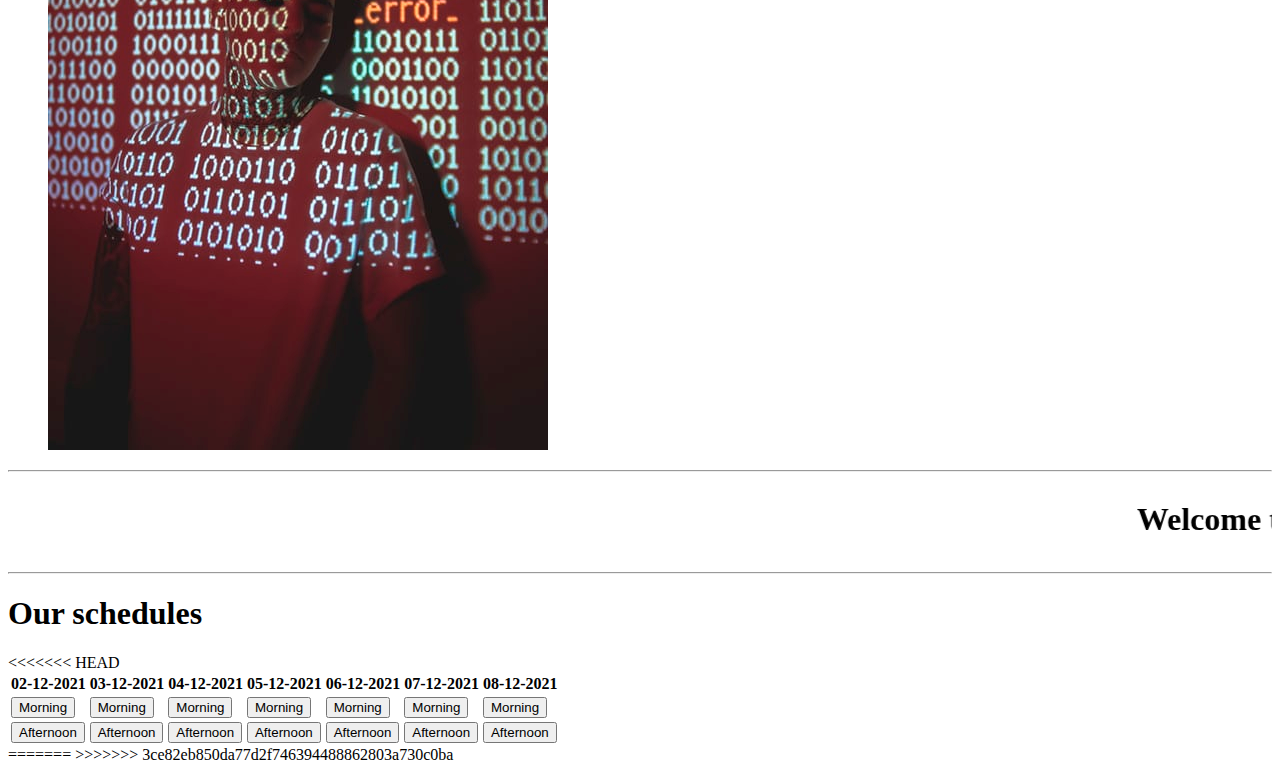
==== commit c7c13703: "added file" ====
--- a/pages/home/home.html
+++ b/pages/home/home.html
@@ -42,7 +42,11 @@
 		<div class=".header-logo-desc"></div>
 		<div id="slider">
 			<figure>
+<<<<<<< HEAD
 				<img src="/picture/cinema.png" alt="movie1" srcset="" />
+=======
+				<img src="/picture/kodak.png" alt="movie1" srcset="" />
+>>>>>>> 3ce82eb850da77d2f746394488862803a730c0ba
 				<img src="/picture/merry.png" alt="movie3" srcset="" />
 				<img src="/picture/kodak.png" alt="movie5" srcset="" />
 				<img src="/picture/binary.png" alt="movie5" srcset="" />
@@ -53,16 +57,18 @@
 		<marquee><h1>Welcome to Cinemaxx</h1></marquee>
 		<hr>
 
-
-<div class="container">
+		
+	<div class="container">
 	<div class="row">
 		<div id="div1">
-			<div class="col-sm">
+		<div class="col-sm">
+				
 				<div class="card" >
 					<div class="card-title">
 						<h1>Our schedules</h1>
 					<div class="card-body">
 						<div class="timeslots">
+<<<<<<< HEAD
 							<table>
 								<tr>
 									<th>02-12-2021</th>
@@ -97,13 +103,63 @@
 								</tr>
 						
 							</table>
+=======
+>>>>>>> 3ce82eb850da77d2f746394488862803a730c0ba
 						</div>
 					</div>
 				</div>
 			</div>
-			</div>
+		</div>
+	</div>
+	<div id="div2" style="display: none;">
+		<div class="col-sm">
+		<div class="card" >
+		<div class="card-title">
+		<div class="card-body">
+		<div class="timeslots">
+		<button id="morning">Morning</button>
+		<button id="afternoon">Afternoon</button>
+		<button id="evening">Evening</button>
+
 		</div>
 	</div>
 </div>
+</div>
 
+</div>
 
+</div>
+<div id="div3" style="display: none;">
+	<div class="col-sm">
+	<div class="card" >
+	<div class="card-title">
+	<div class="card-body">
+	<div class="timeslots">
+	<button id="A">Hall A</button>
+	<button id="B">Hall B</button>
+	<button id="C">Hall C</button>
+
+	</div>
+</div>
+</div>
+</div>
+
+</div>
+
+</div>
+<div id="div4" style="display: none;">
+	<div class="col-sm">
+	<div class="card" >
+	<div class="card-title">
+	<div class="card-body">
+<ul class="movieDisplayClass">
+	
+</ul>
+</div>
+</div>
+</div>
+</div>
+
+	
+		
+
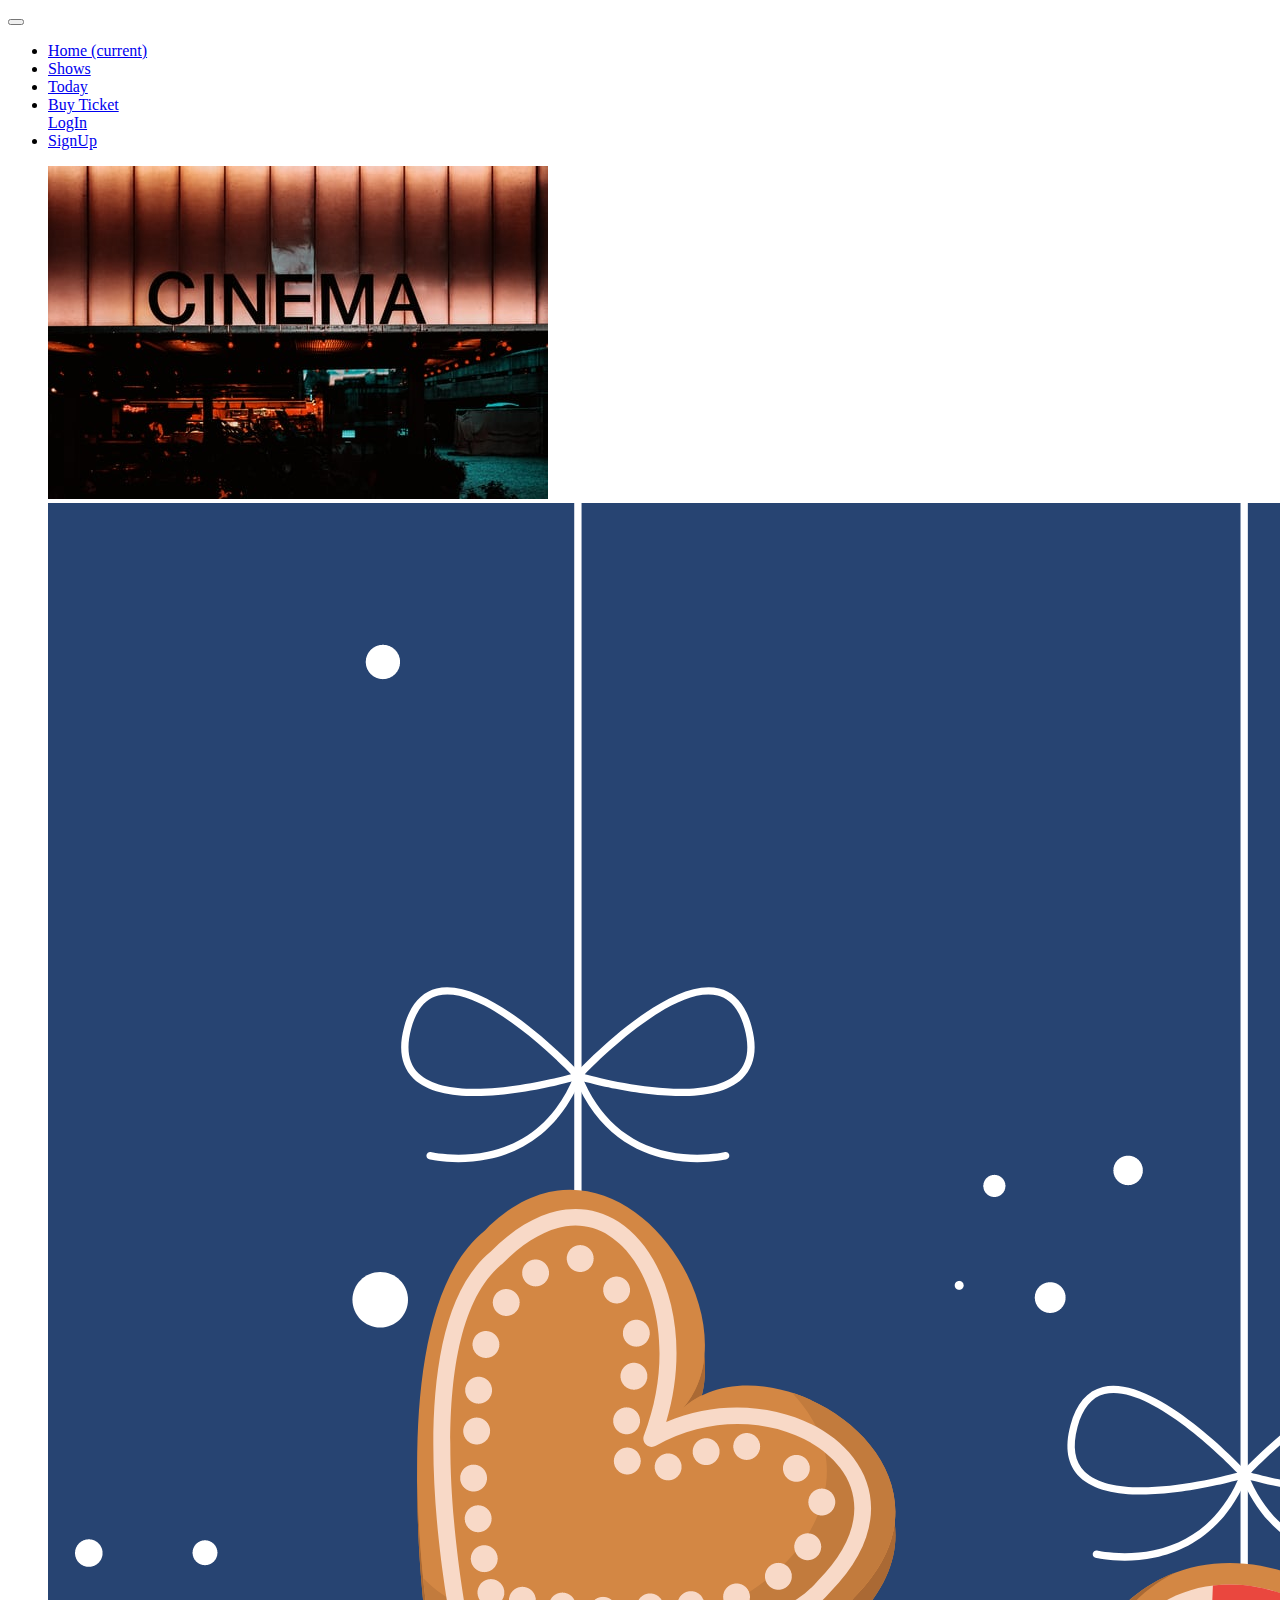
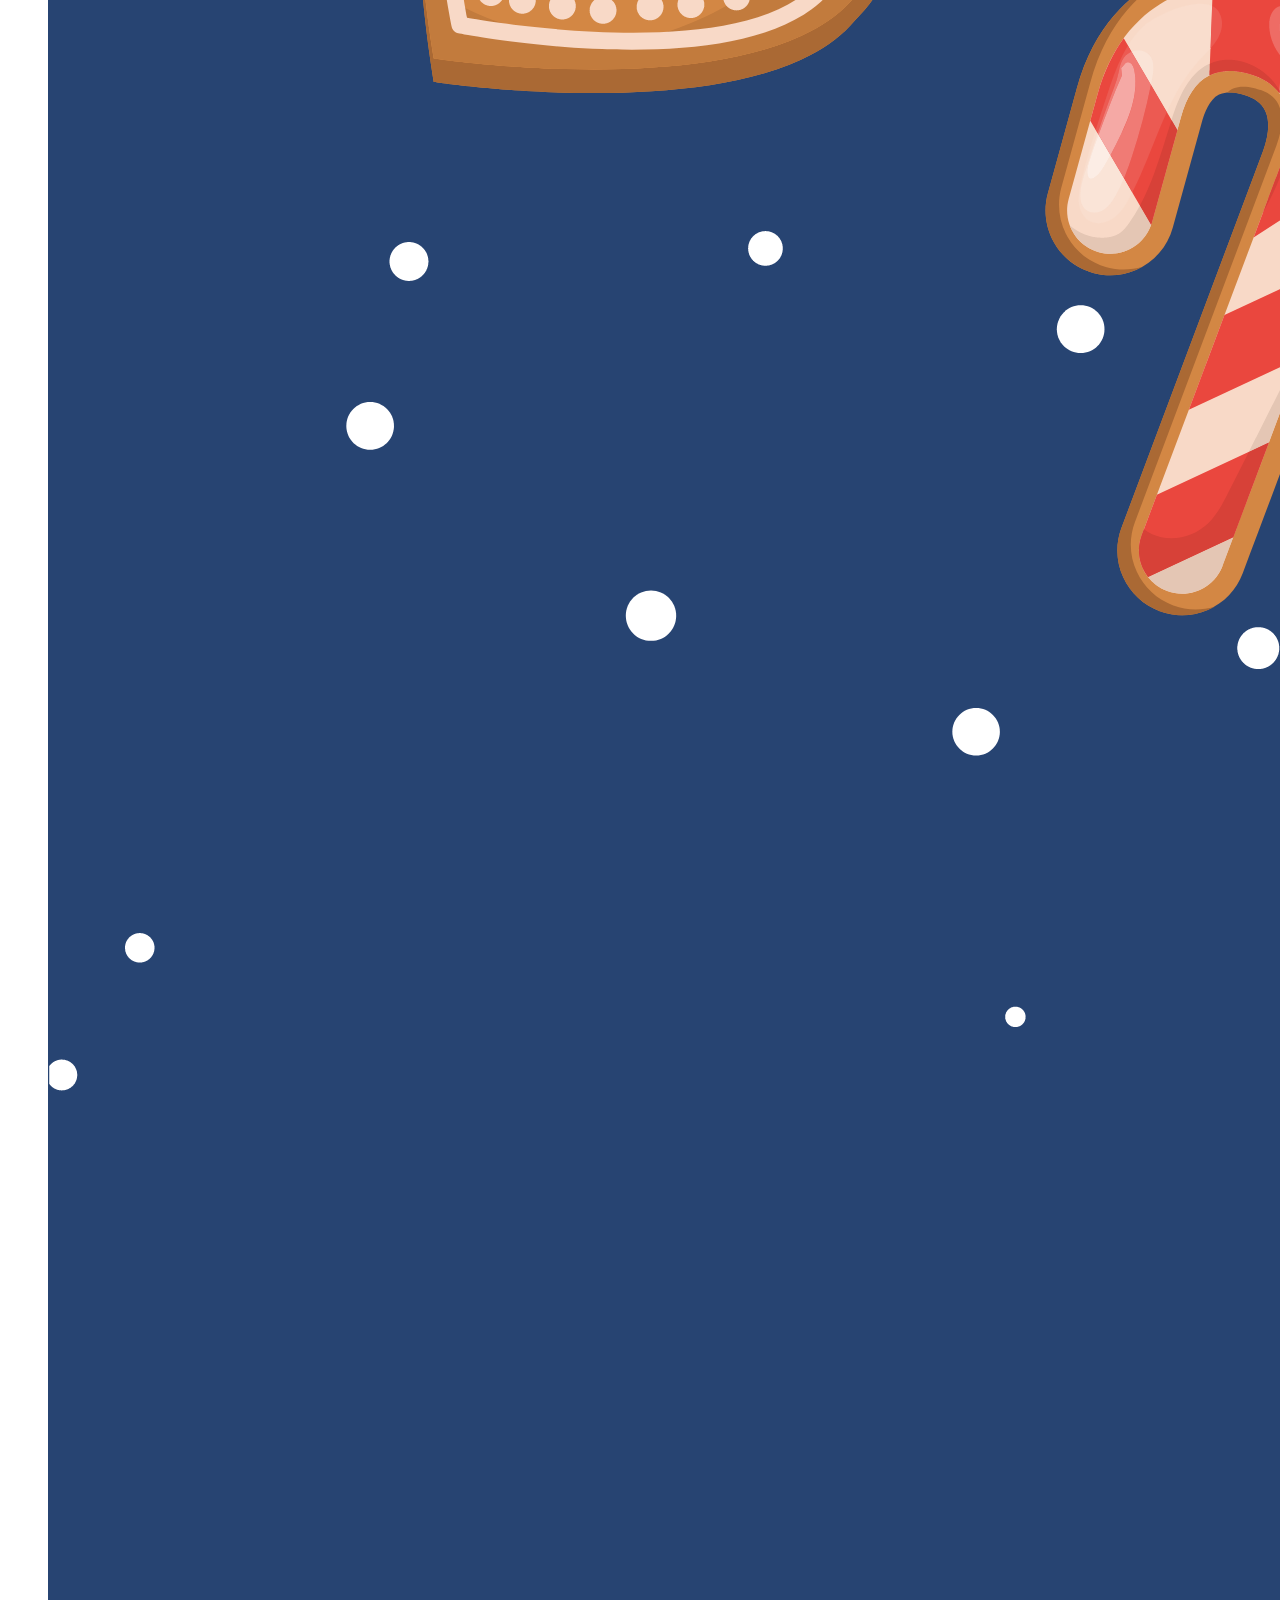
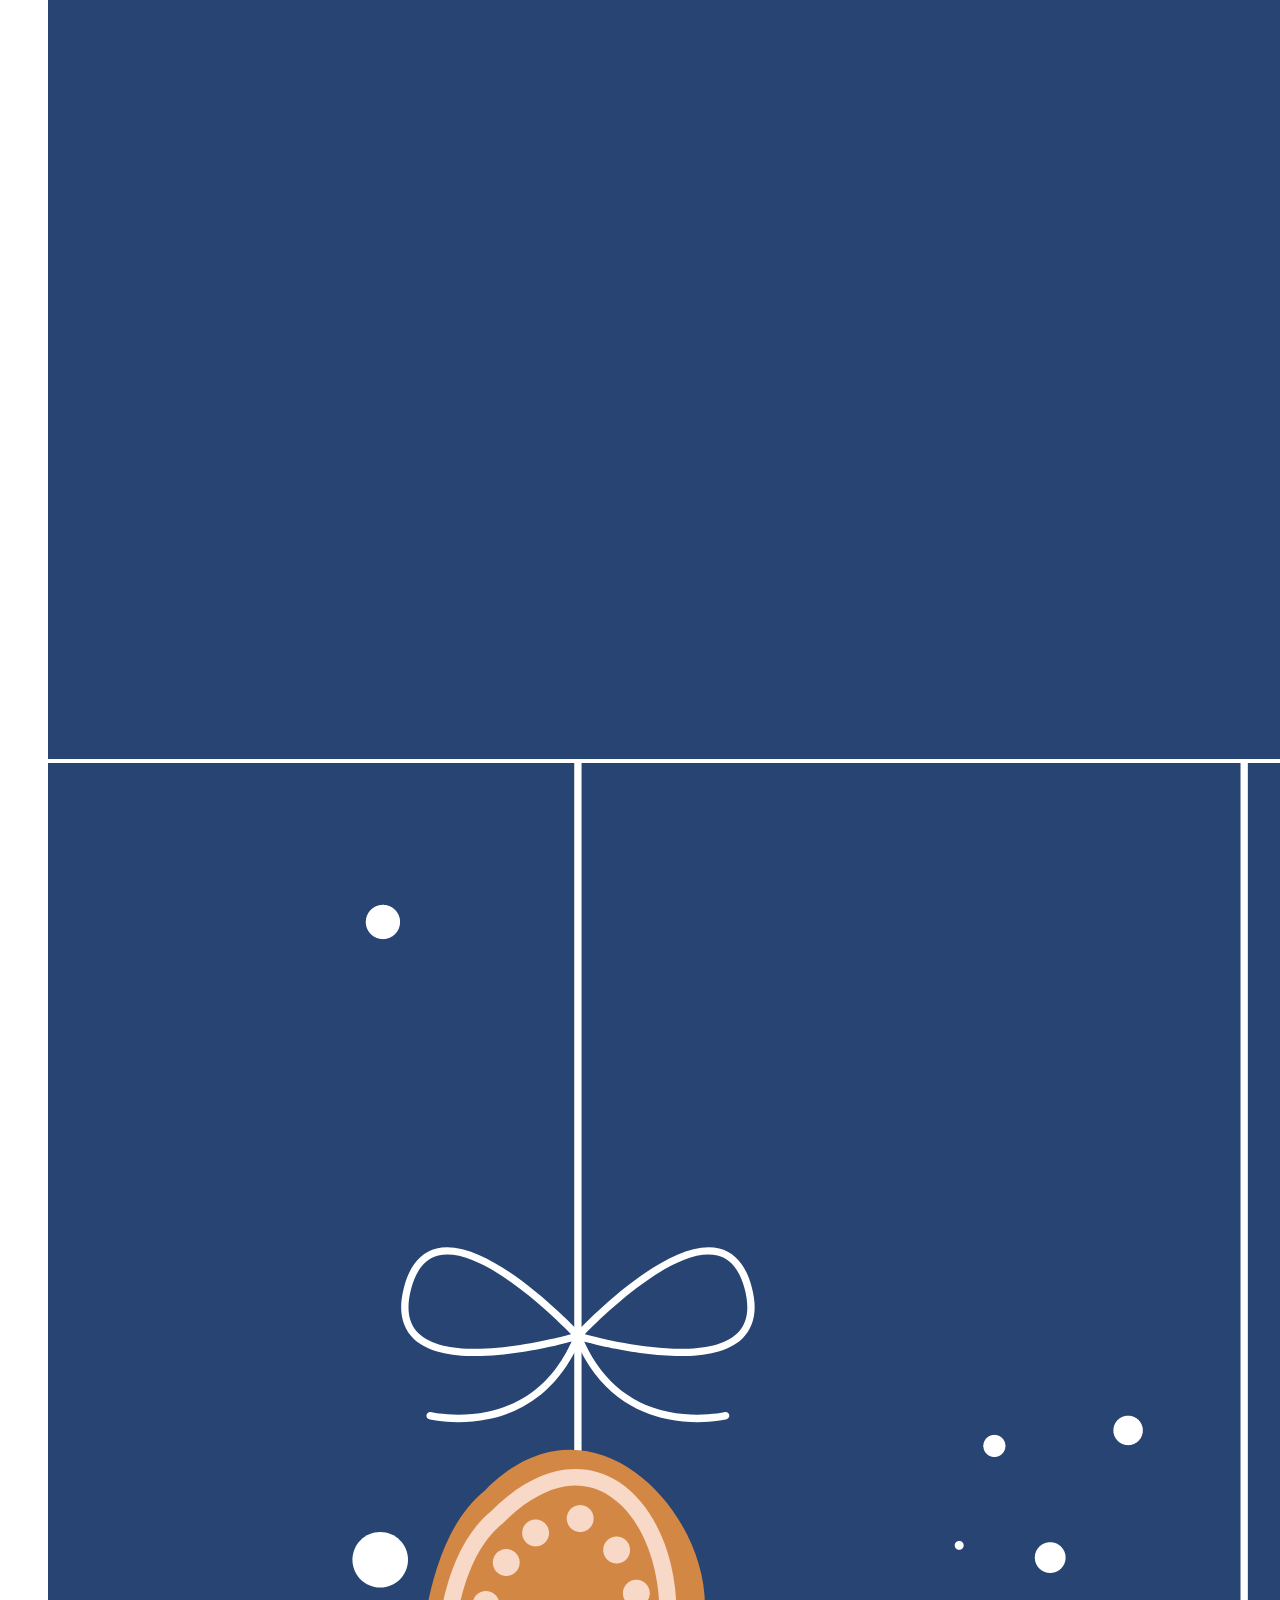
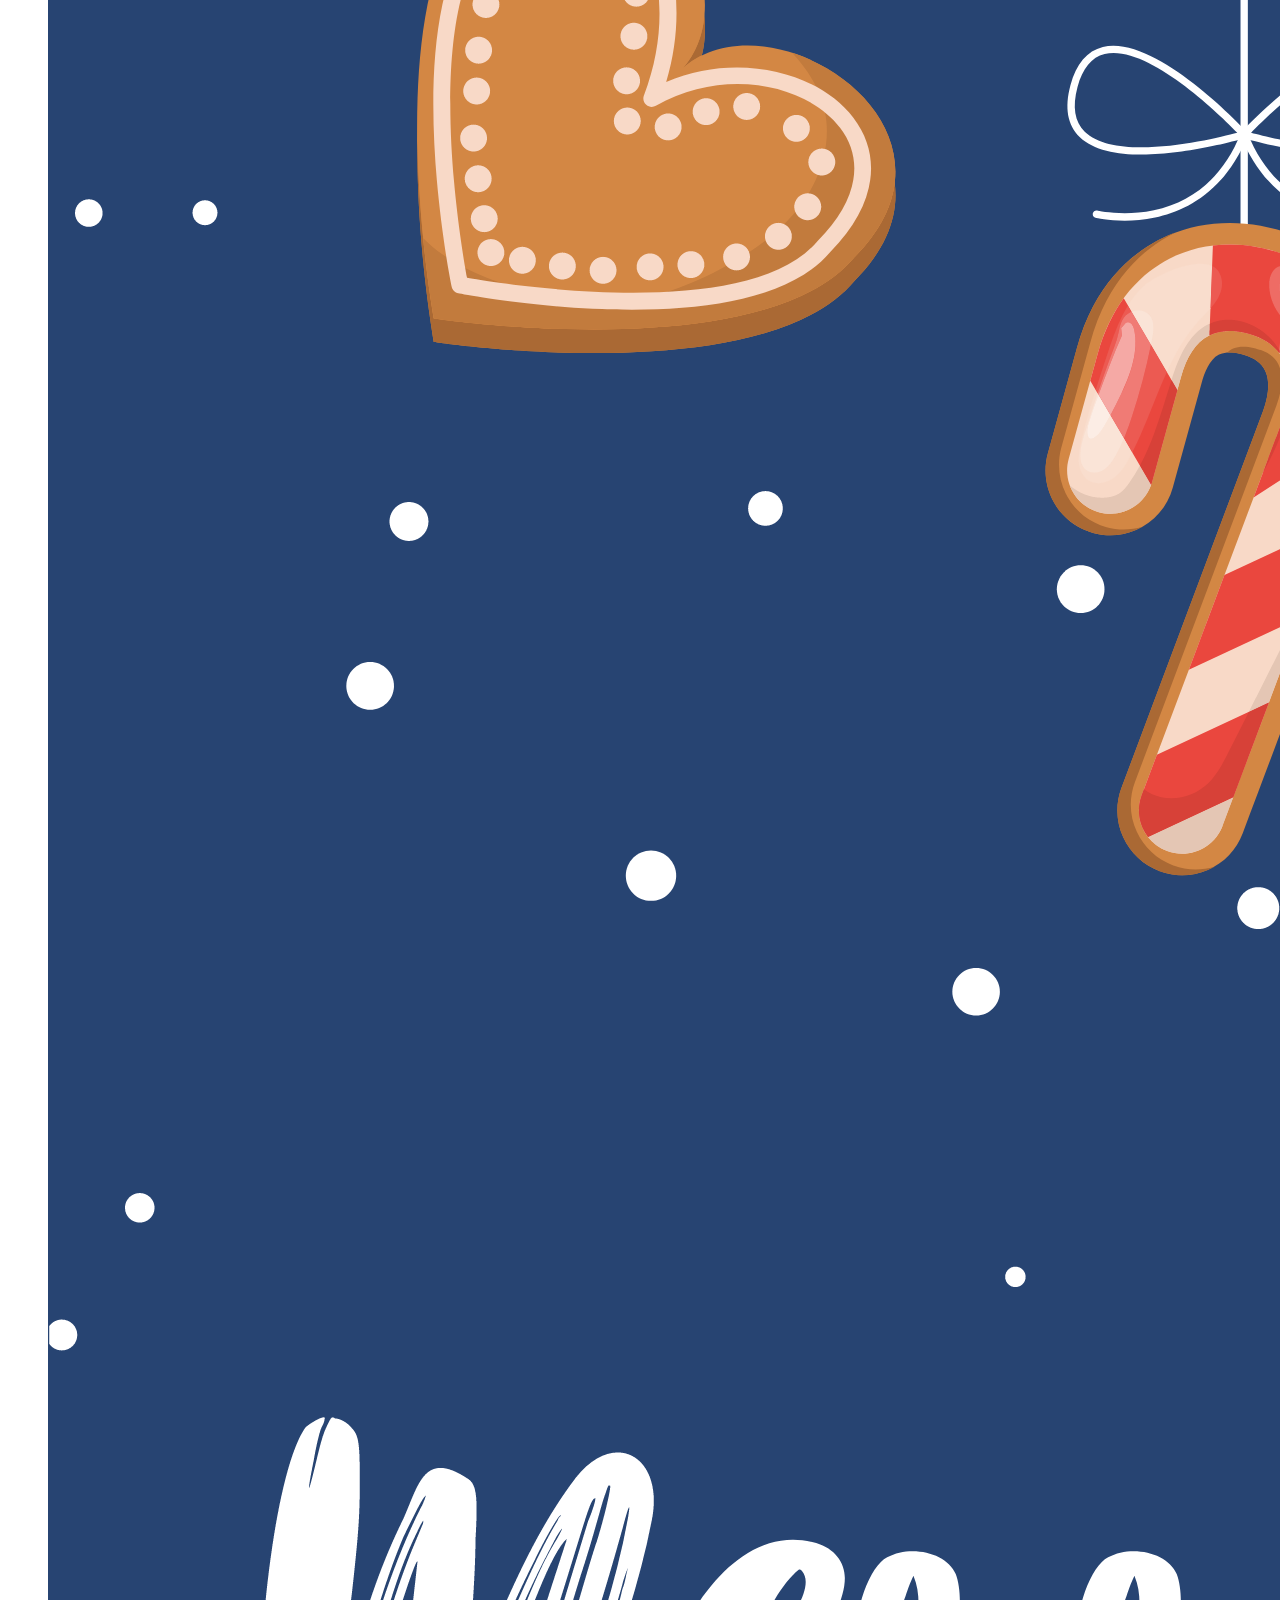
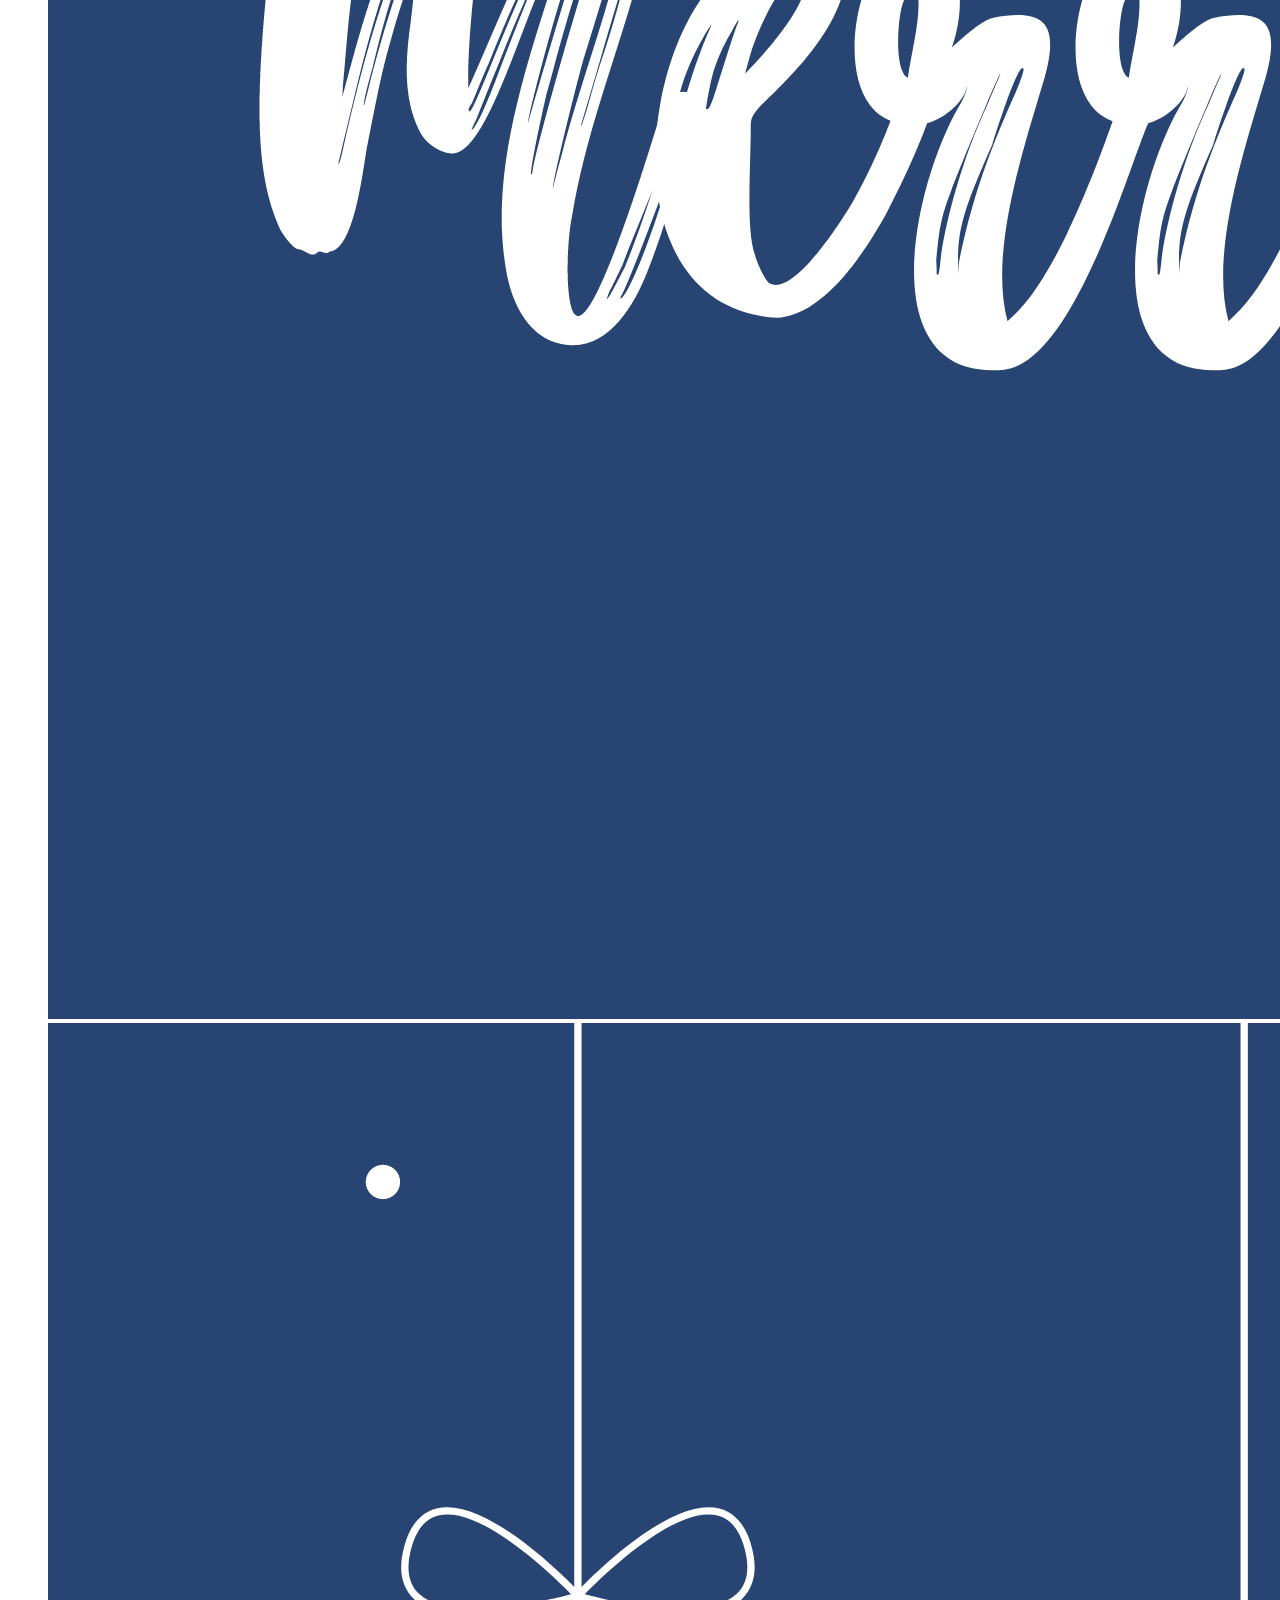
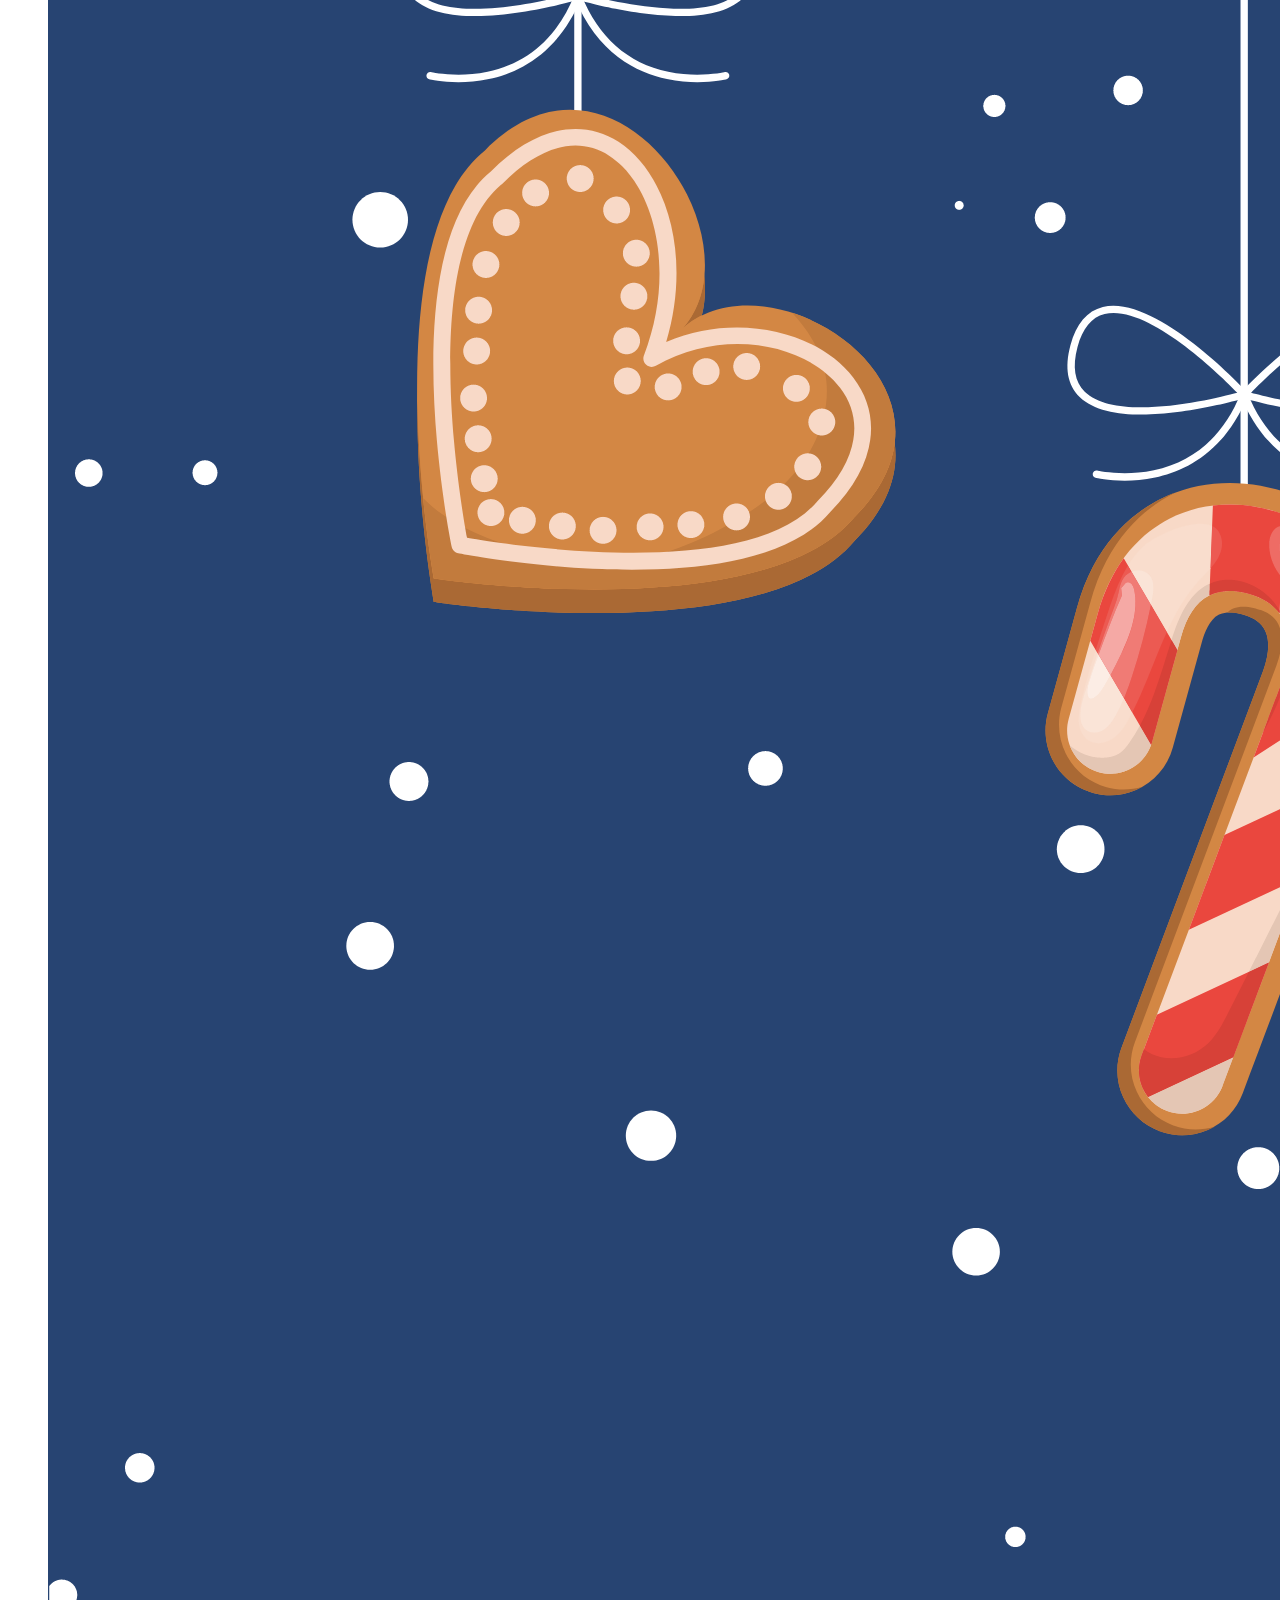
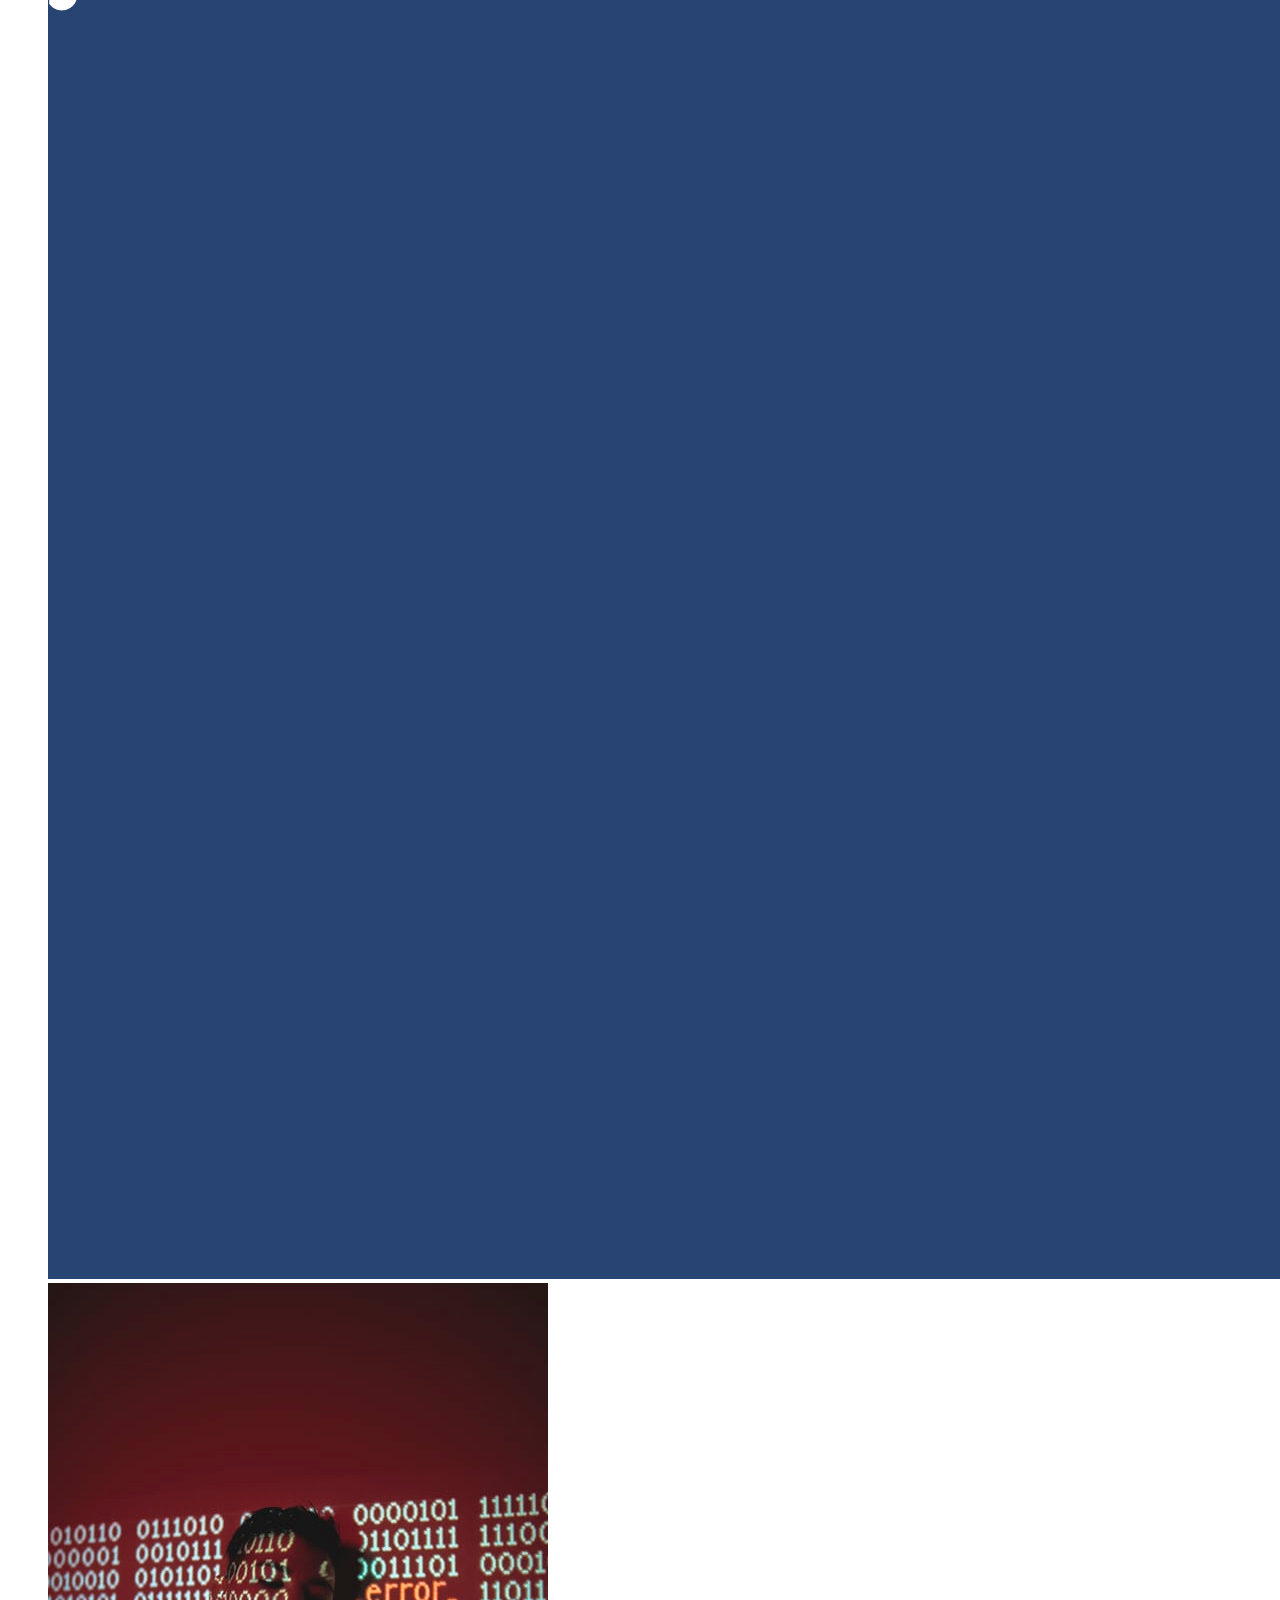
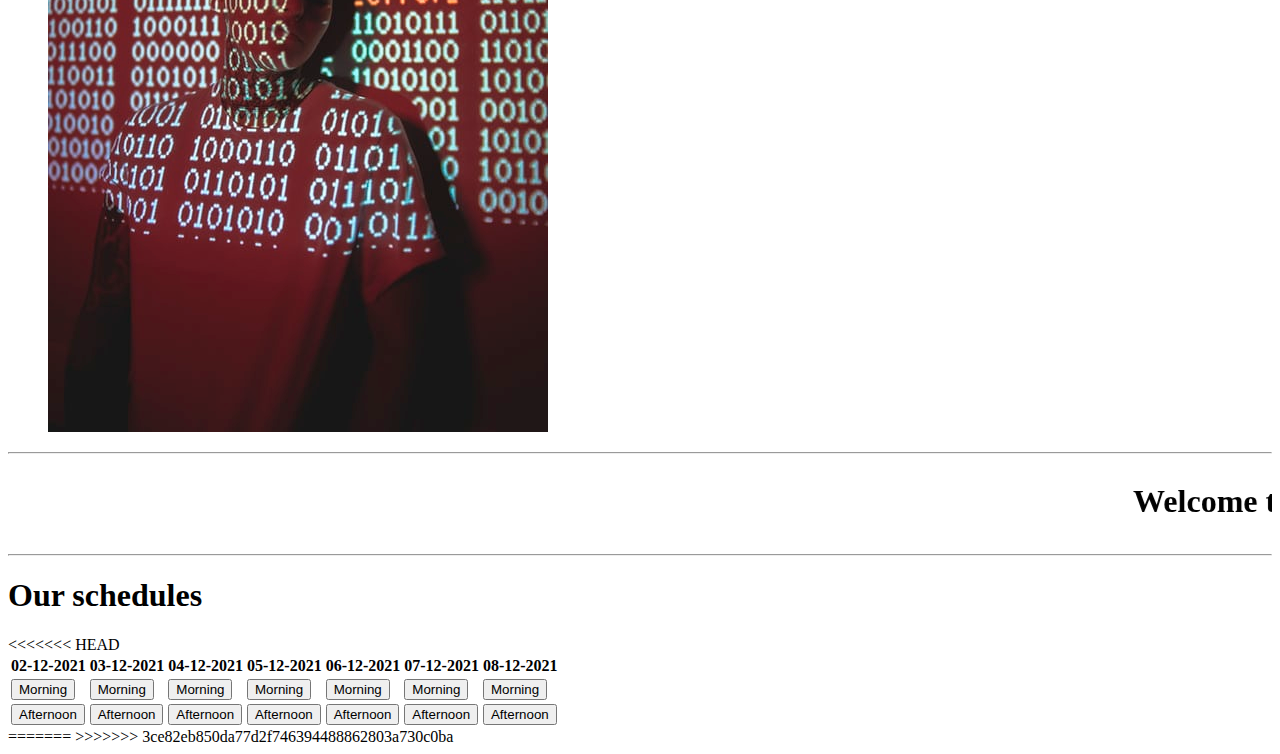
==== commit f7248dc7: "re-commit rm file" ====
--- a/pages/home/home.html
+++ b/pages/home/home.html
@@ -42,11 +42,8 @@
 		<div class=".header-logo-desc"></div>
 		<div id="slider">
 			<figure>
-<<<<<<< HEAD
 				<img src="/picture/cinema.png" alt="movie1" srcset="" />
-=======
 				<img src="/picture/kodak.png" alt="movie1" srcset="" />
->>>>>>> 3ce82eb850da77d2f746394488862803a730c0ba
 				<img src="/picture/merry.png" alt="movie3" srcset="" />
 				<img src="/picture/kodak.png" alt="movie5" srcset="" />
 				<img src="/picture/binary.png" alt="movie5" srcset="" />
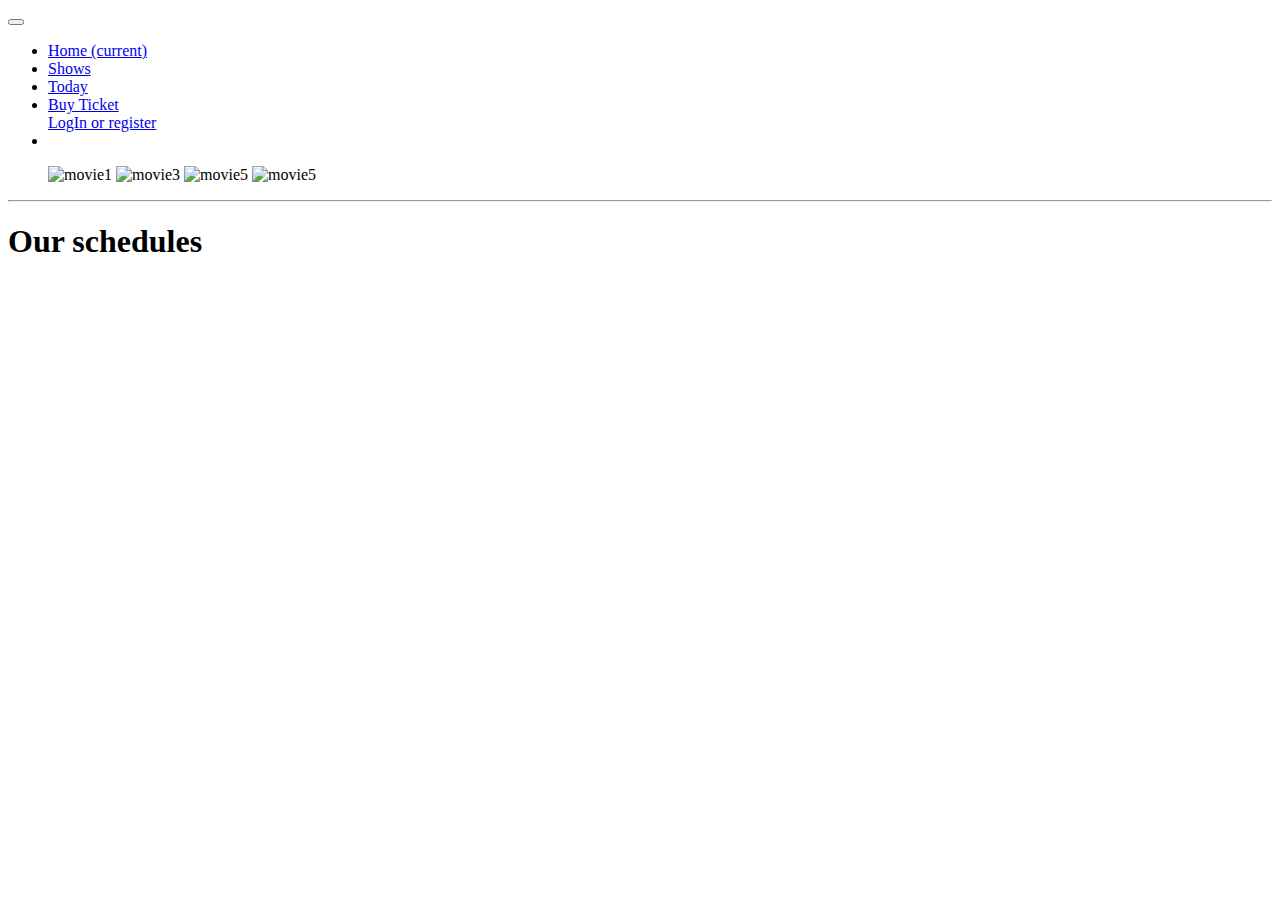
==== commit f0bef4b5: "after fetching data from api" ====
--- a/pages/home/home.html
+++ b/pages/home/home.html
@@ -30,10 +30,10 @@
 							<a class="nav-link" href="#">Buy Ticket</a>
 						</li
 						<li class="nav-item">
-							<a class="nav-link" href="/login" data-navigo>LogIn</a>
+							<a class="nav-link" href="/login" data-navigo>LogIn or register</a>
 						</li>
 						<li class="nav-item">
-							<a class="nav-link" href="#" data-navigo>SignUp</a>
+							<a class="nav-link" href="#" data-navigo></a>
 						</li>
 					</ul>
 				</div>
@@ -42,66 +42,25 @@
 		<div class=".header-logo-desc"></div>
 		<div id="slider">
 			<figure>
-				<img src="/picture/cinema.png" alt="movie1" srcset="" />
-				<img src="/picture/kodak.png" alt="movie1" srcset="" />
-				<img src="/picture/merry.png" alt="movie3" srcset="" />
-				<img src="/picture/kodak.png" alt="movie5" srcset="" />
-				<img src="/picture/binary.png" alt="movie5" srcset="" />
+				<img src="/picture/gucci.png" alt="movie1" srcset="" />
+				<img src="/picture/harry.png" alt="movie3" srcset="" />
+				<img src="/picture/jul.png" alt="movie5" srcset="" />
+				<img src="/picture/matrix.png" alt="movie5" srcset="" />
 
 			</figure>
 		</div>
 		<hr>
-		<marquee><h1>Welcome to Cinemaxx</h1></marquee>
-		<hr>
-
+		
 		
 	<div class="container">
 	<div class="row">
 		<div id="div1">
 		<div class="col-sm">
-				
 				<div class="card" >
 					<div class="card-title">
 						<h1>Our schedules</h1>
 					<div class="card-body">
 						<div class="timeslots">
-<<<<<<< HEAD
-							<table>
-								<tr>
-									<th>02-12-2021</th>
-									<th>03-12-2021</th>
-									<th>04-12-2021</th>
-									<th>05-12-2021</th>
-									<th>06-12-2021</th>
-									<th>07-12-2021</th>
-									<th>08-12-2021</th>
-									
-						
-								</tr>
-								<tr>
-									<td><button class="m1">Morning</button></td>
-									<td><button class="m2">Morning</button></td>
-									<td><button>Morning</button></td>
-									<td><button>Morning</button></td>
-									<td><button>Morning</button></td>
-									<td><button>Morning</button></td>
-									<td><button>Morning</button></td>
-									
-								</tr>
-								<tr>
-									<td><button>Afternoon</button></td>
-									<td><button>Afternoon</button></td>
-									<td><button>Afternoon</button></td>
-									<td><button>Afternoon</button></td>
-									<td><button>Afternoon</button></td>
-									<td><button>Afternoon</button></td>
-									<td><button>Afternoon</button></td>
-									
-								</tr>
-						
-							</table>
-=======
->>>>>>> 3ce82eb850da77d2f746394488862803a730c0ba
 						</div>
 					</div>
 				</div>
@@ -135,7 +94,6 @@
 	<button id="A">Hall A</button>
 	<button id="B">Hall B</button>
 	<button id="C">Hall C</button>
-
 	</div>
 </div>
 </div>
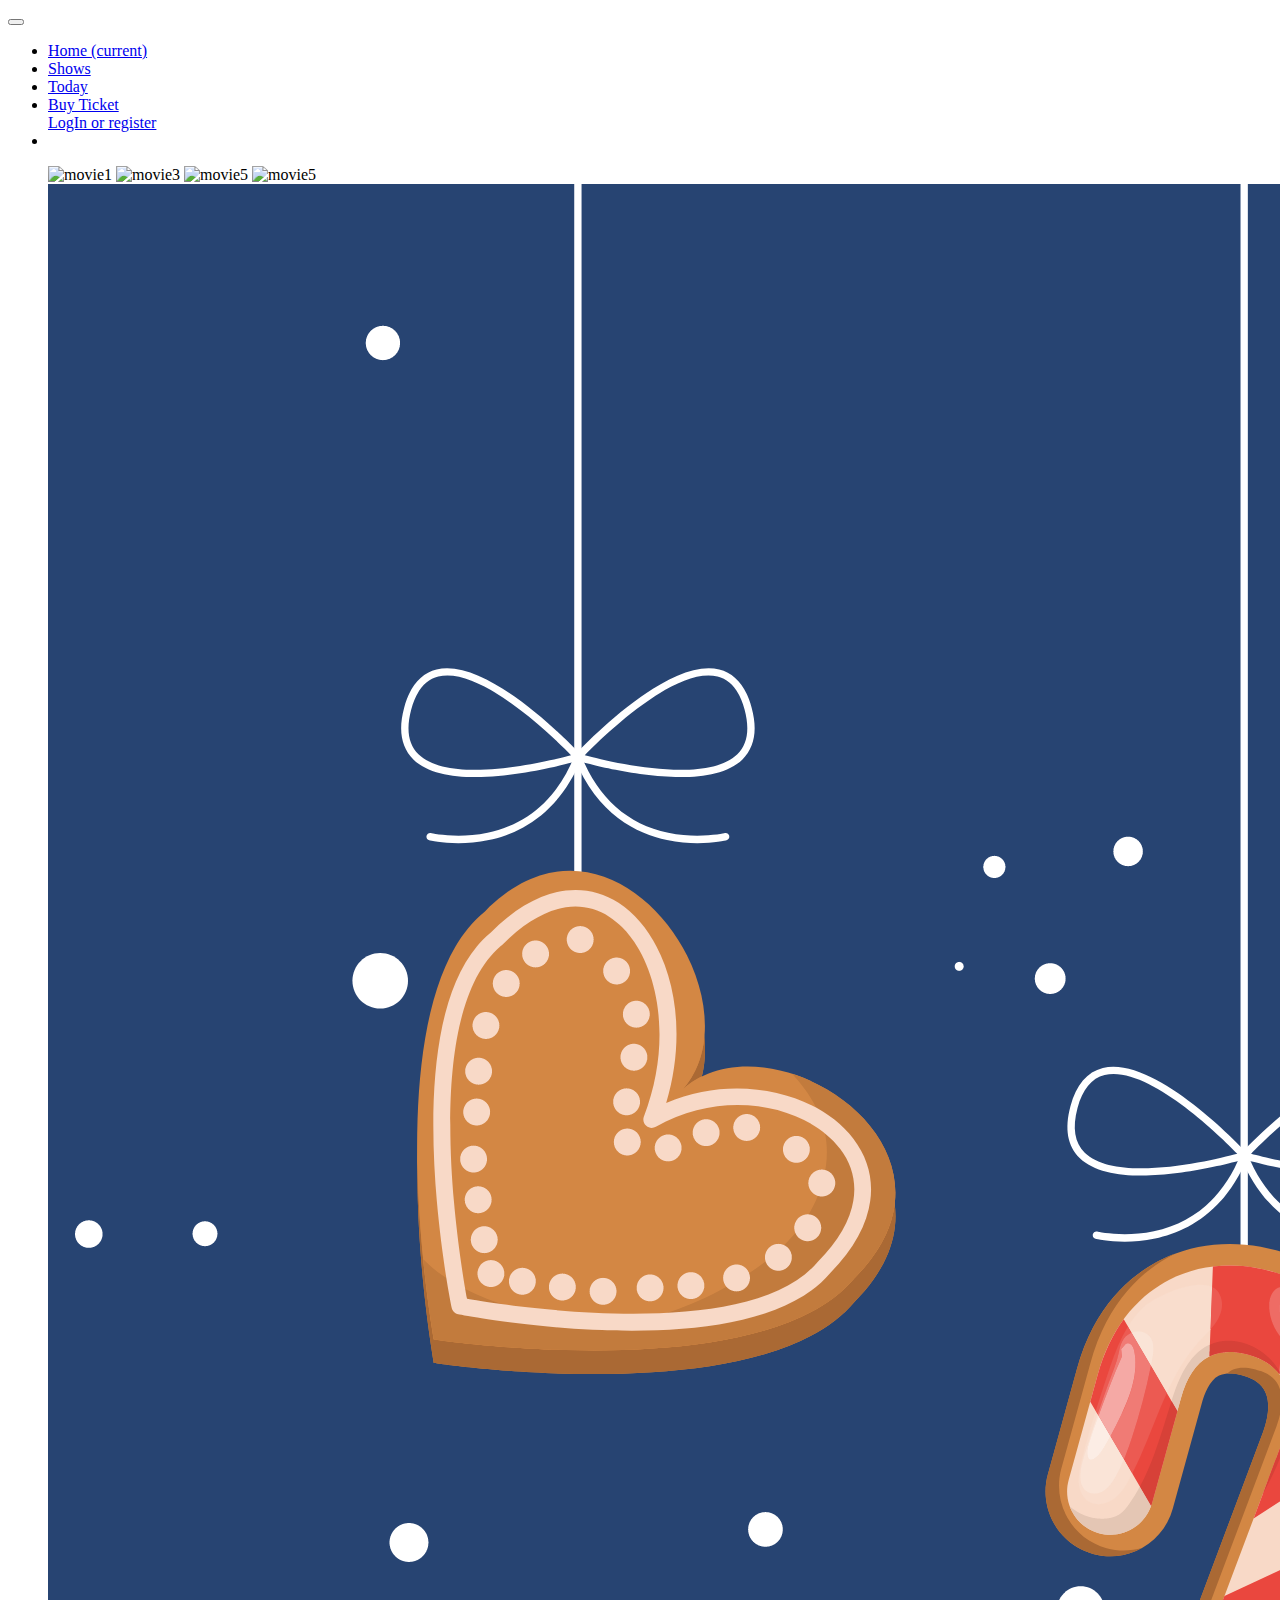
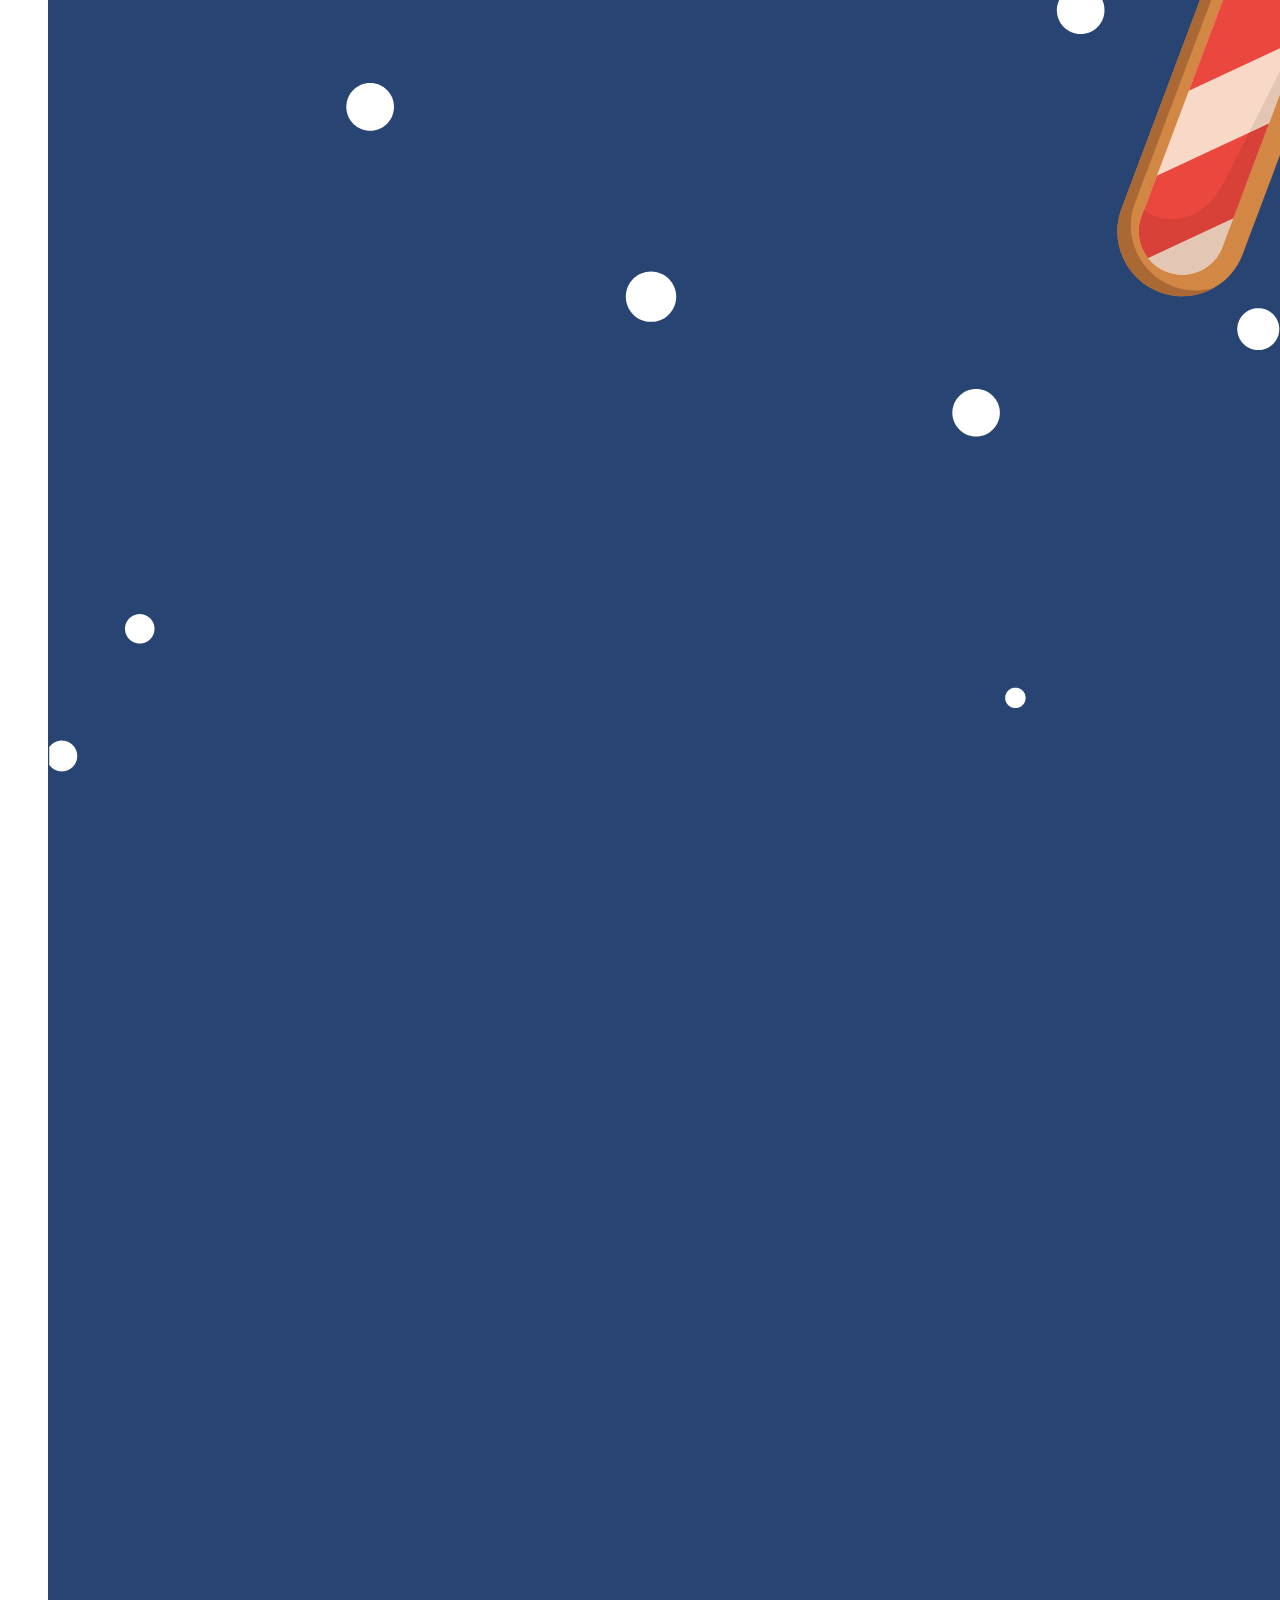
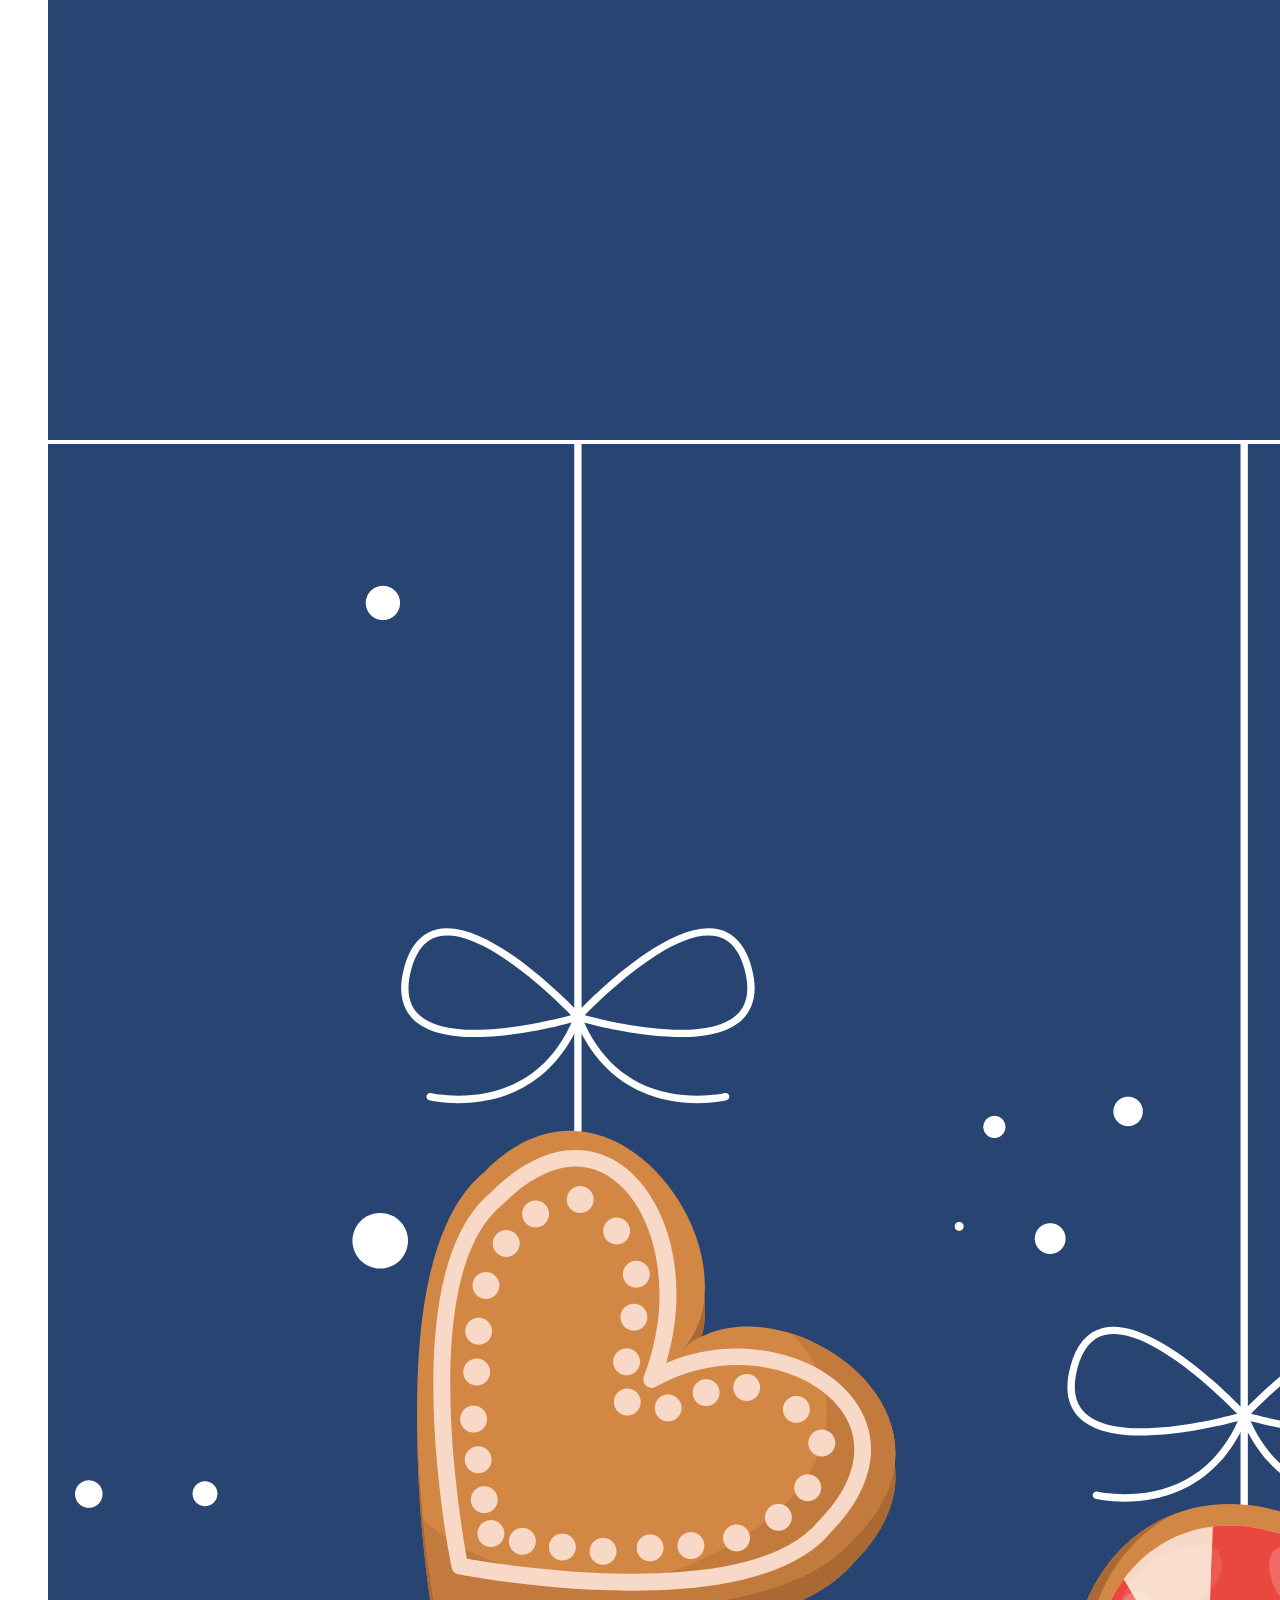
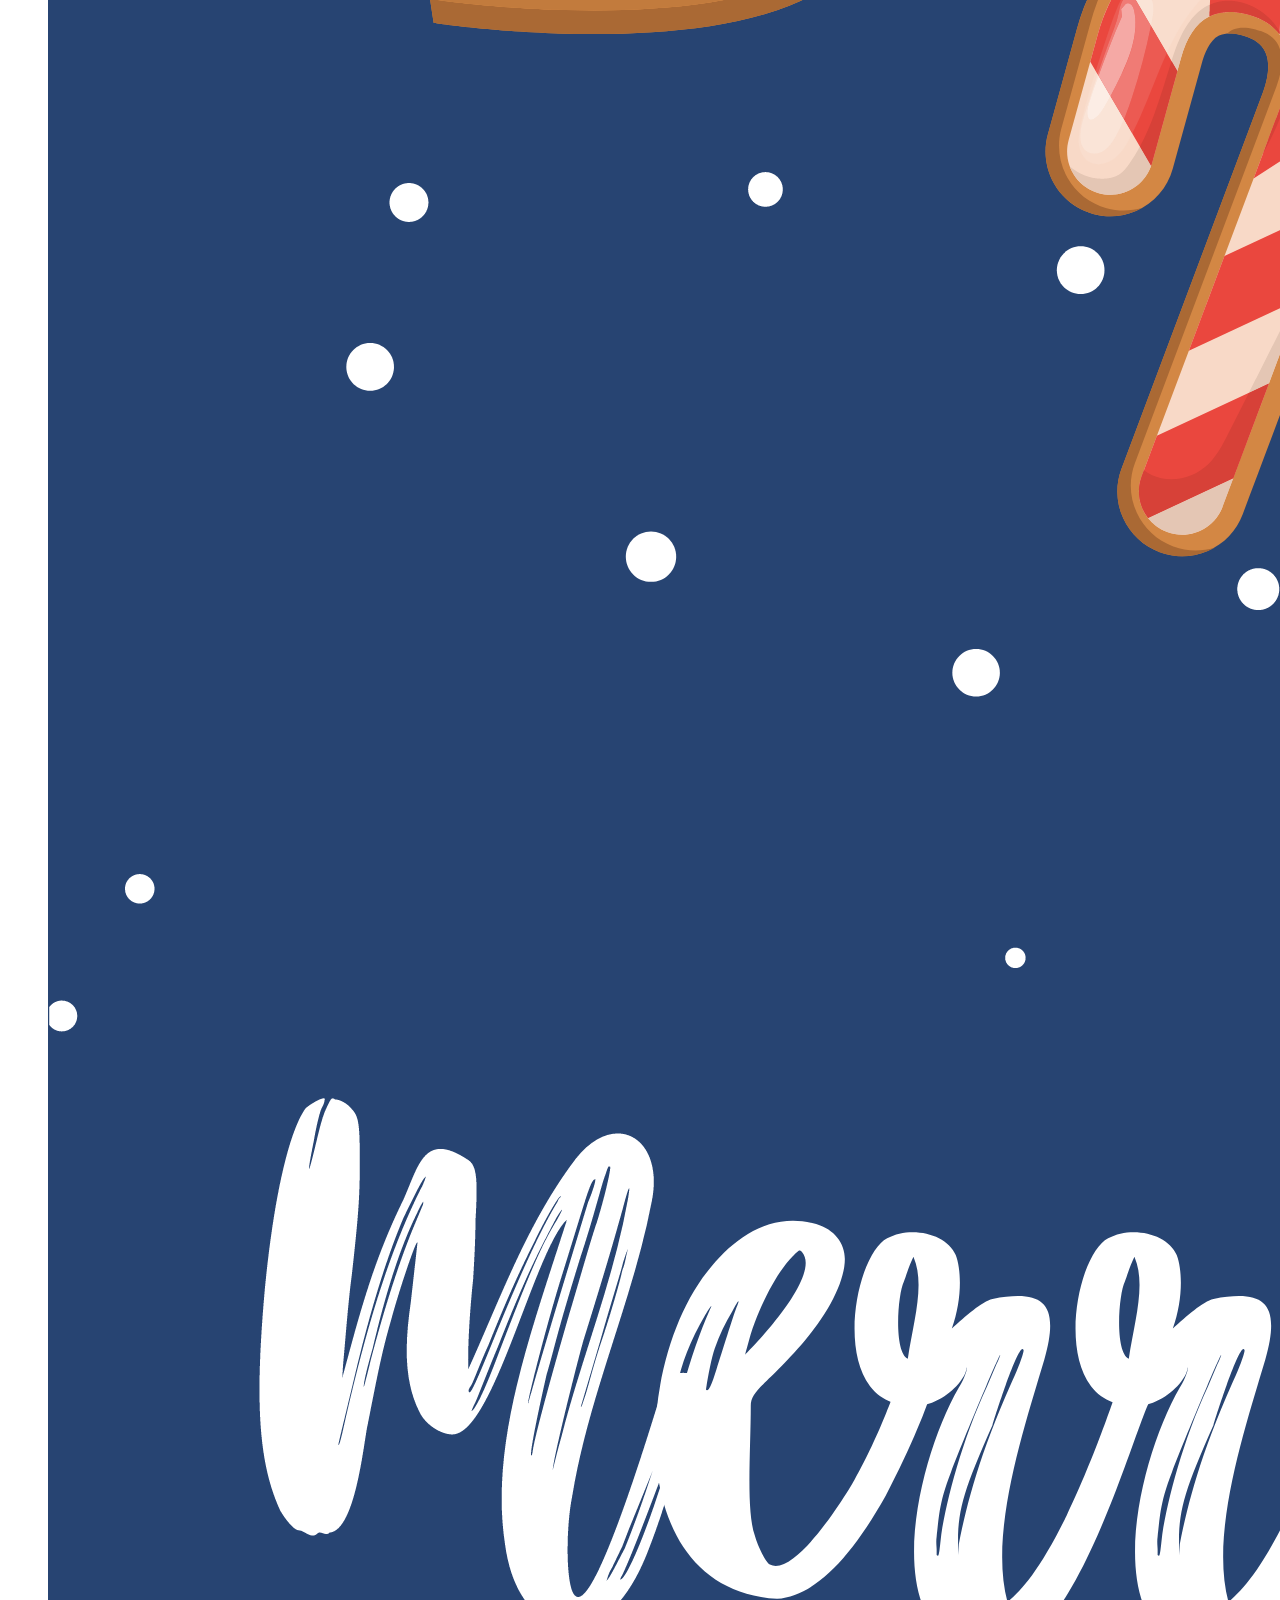
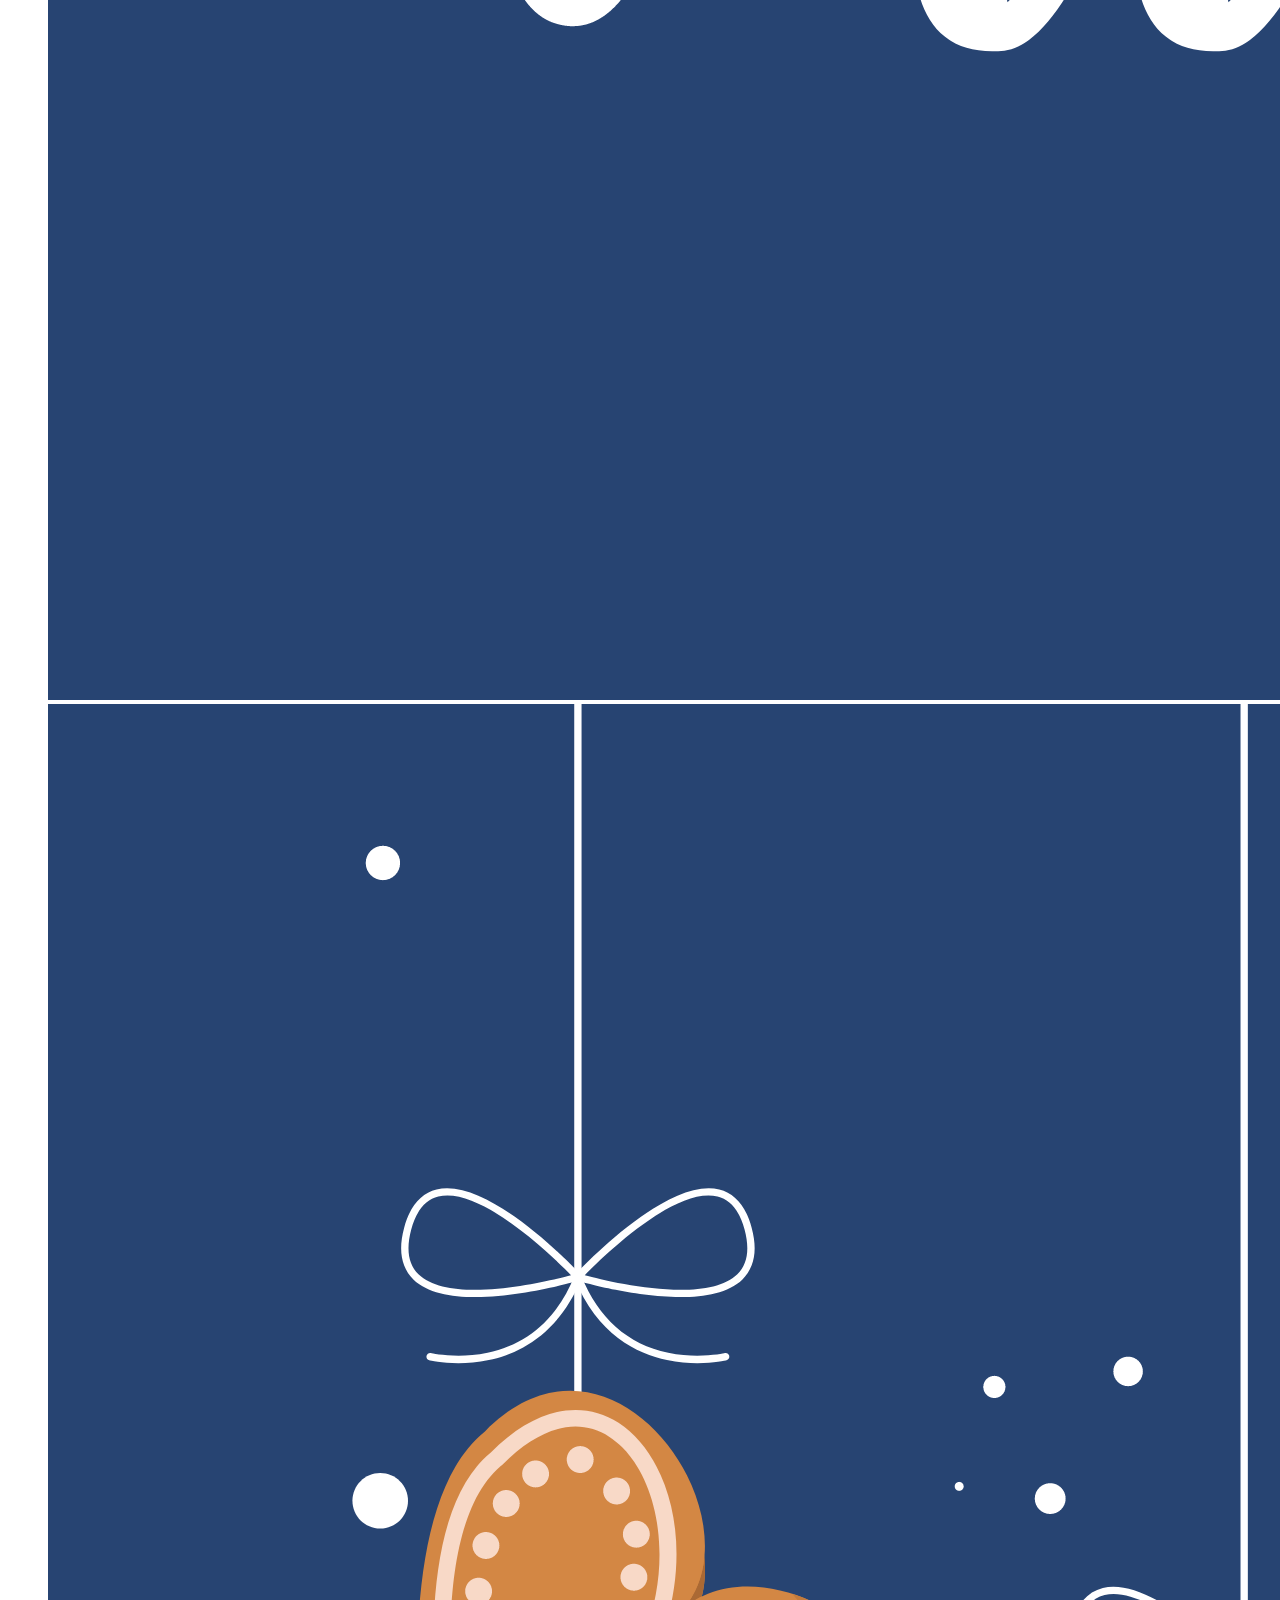
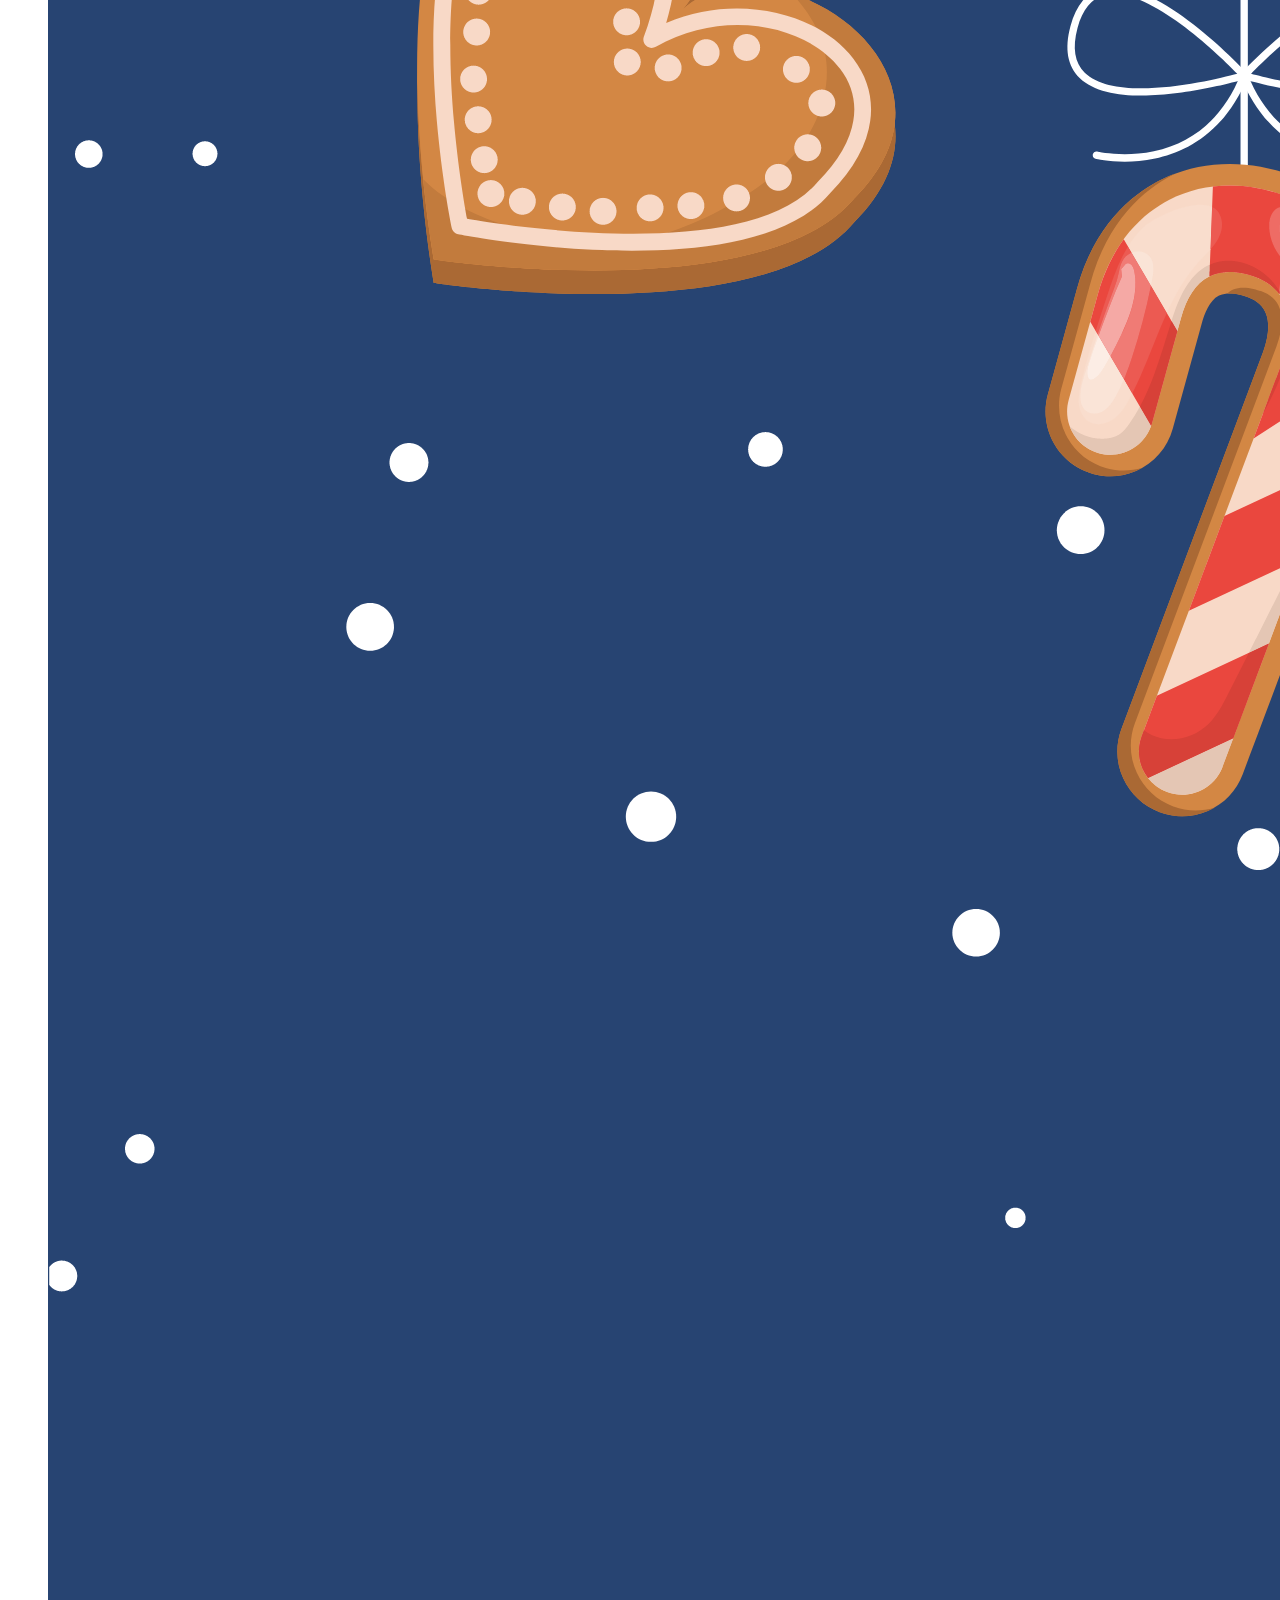
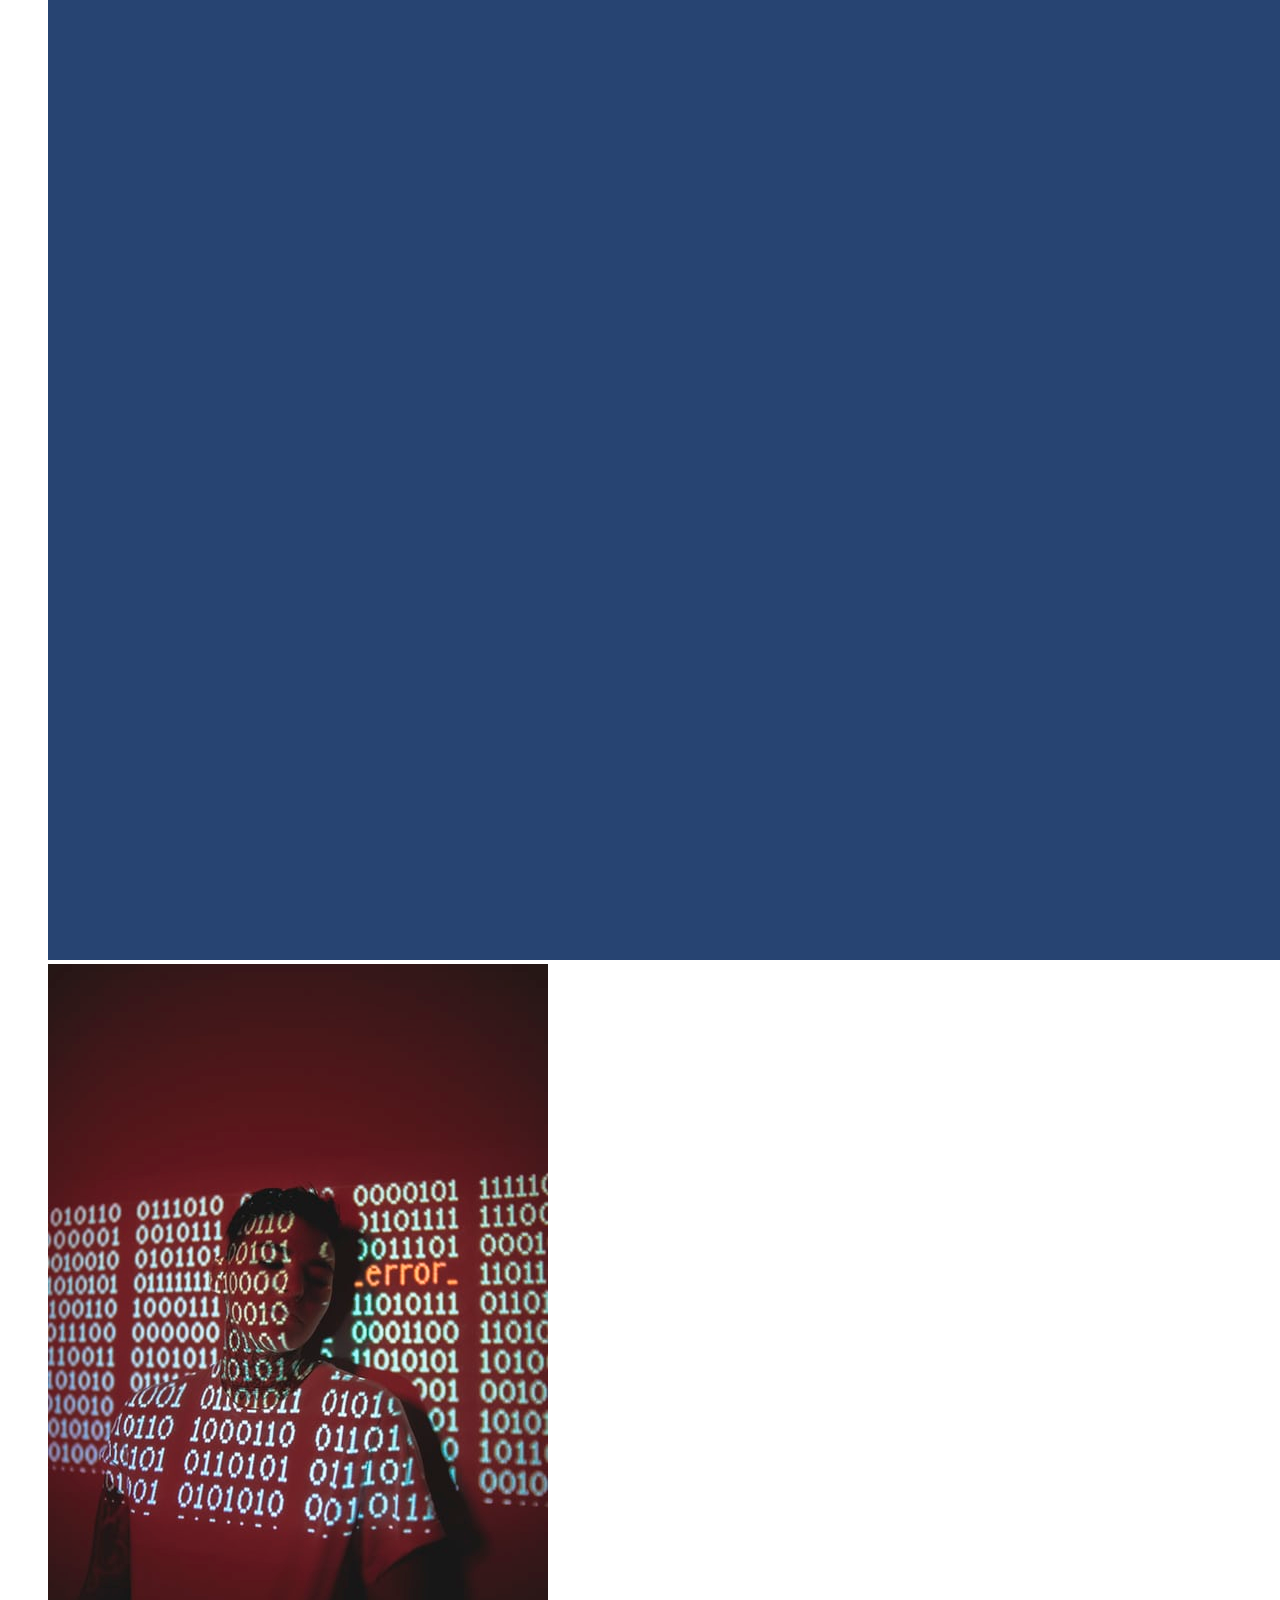
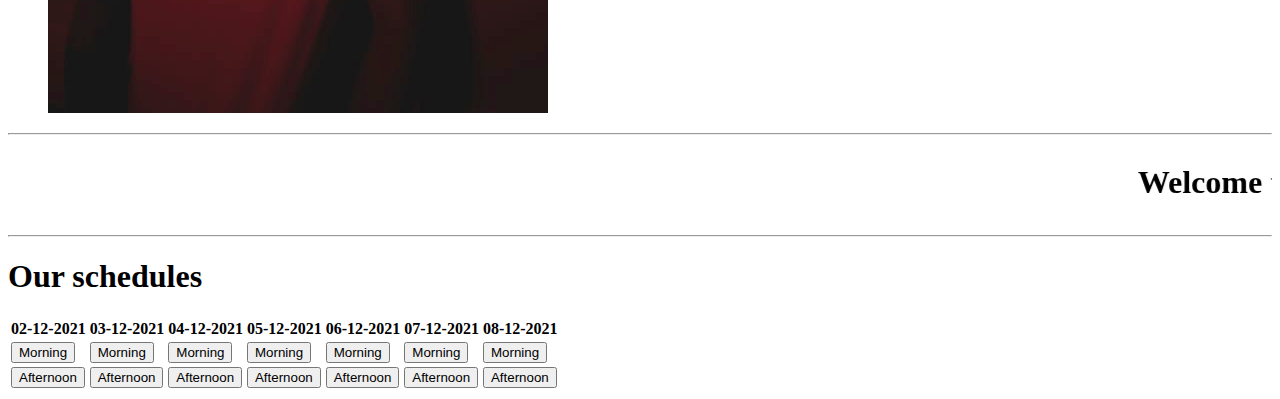
==== commit 3d3e1aaf: "Merge branch 'main' of https://github.com/KrishnaKEA/Cinemaxx-Frontend into main" ====
--- a/pages/home/home.html
+++ b/pages/home/home.html
@@ -42,25 +42,71 @@
 		<div class=".header-logo-desc"></div>
 		<div id="slider">
 			<figure>
+
 				<img src="/picture/gucci.png" alt="movie1" srcset="" />
 				<img src="/picture/harry.png" alt="movie3" srcset="" />
 				<img src="/picture/jul.png" alt="movie5" srcset="" />
-				<img src="/picture/matrix.png" alt="movie5" srcset="" />
+				<img src="/picture/matrix.png" alt="movie5" srcset="" /
+				<img src="/picture/cinema.png" alt="movie1" srcset="" />
+				<img src="/picture/kodak.png" alt="movie1" srcset="" />
+				<img src="/picture/merry.png" alt="movie3" srcset="" />
+				<img src="/picture/kodak.png" alt="movie5" srcset="" />
+				<img src="/picture/binary.png" alt="movie5" srcset="" />
 
 			</figure>
 		</div>
 		<hr>
 		
+		<marquee><h1>Welcome to Cinemaxx</h1></marquee>
+		<hr 
 		
 	<div class="container">
 	<div class="row">
 		<div id="div1">
-		<div class="col-sm">
+		<div class="col-sm"
+				
 				<div class="card" >
 					<div class="card-title">
 						<h1>Our schedules</h1>
 					<div class="card-body">
 						<div class="timeslots">
+
+
+
+							<table>
+								<tr>
+									<th>02-12-2021</th>
+									<th>03-12-2021</th>
+									<th>04-12-2021</th>
+									<th>05-12-2021</th>
+									<th>06-12-2021</th>
+									<th>07-12-2021</th>
+									<th>08-12-2021</th>
+									
+						
+								</tr>
+								<tr>
+									<td><button class="m1">Morning</button></td>
+									<td><button class="m2">Morning</button></td>
+									<td><button>Morning</button></td>
+									<td><button>Morning</button></td>
+									<td><button>Morning</button></td>
+									<td><button>Morning</button></td>
+									<td><button>Morning</button></td>
+									
+								</tr>
+								<tr>
+									<td><button>Afternoon</button></td>
+									<td><button>Afternoon</button></td>
+									<td><button>Afternoon</button></td>
+									<td><button>Afternoon</button></td>
+									<td><button>Afternoon</button></td>
+									<td><button>Afternoon</button></td>
+									<td><button>Afternoon</button></td>
+									
+								</tr>
+						
+							</table>
 						</div>
 					</div>
 				</div>
@@ -94,6 +140,7 @@
 	<button id="A">Hall A</button>
 	<button id="B">Hall B</button>
 	<button id="C">Hall C</button>
+
 	</div>
 </div>
 </div>
